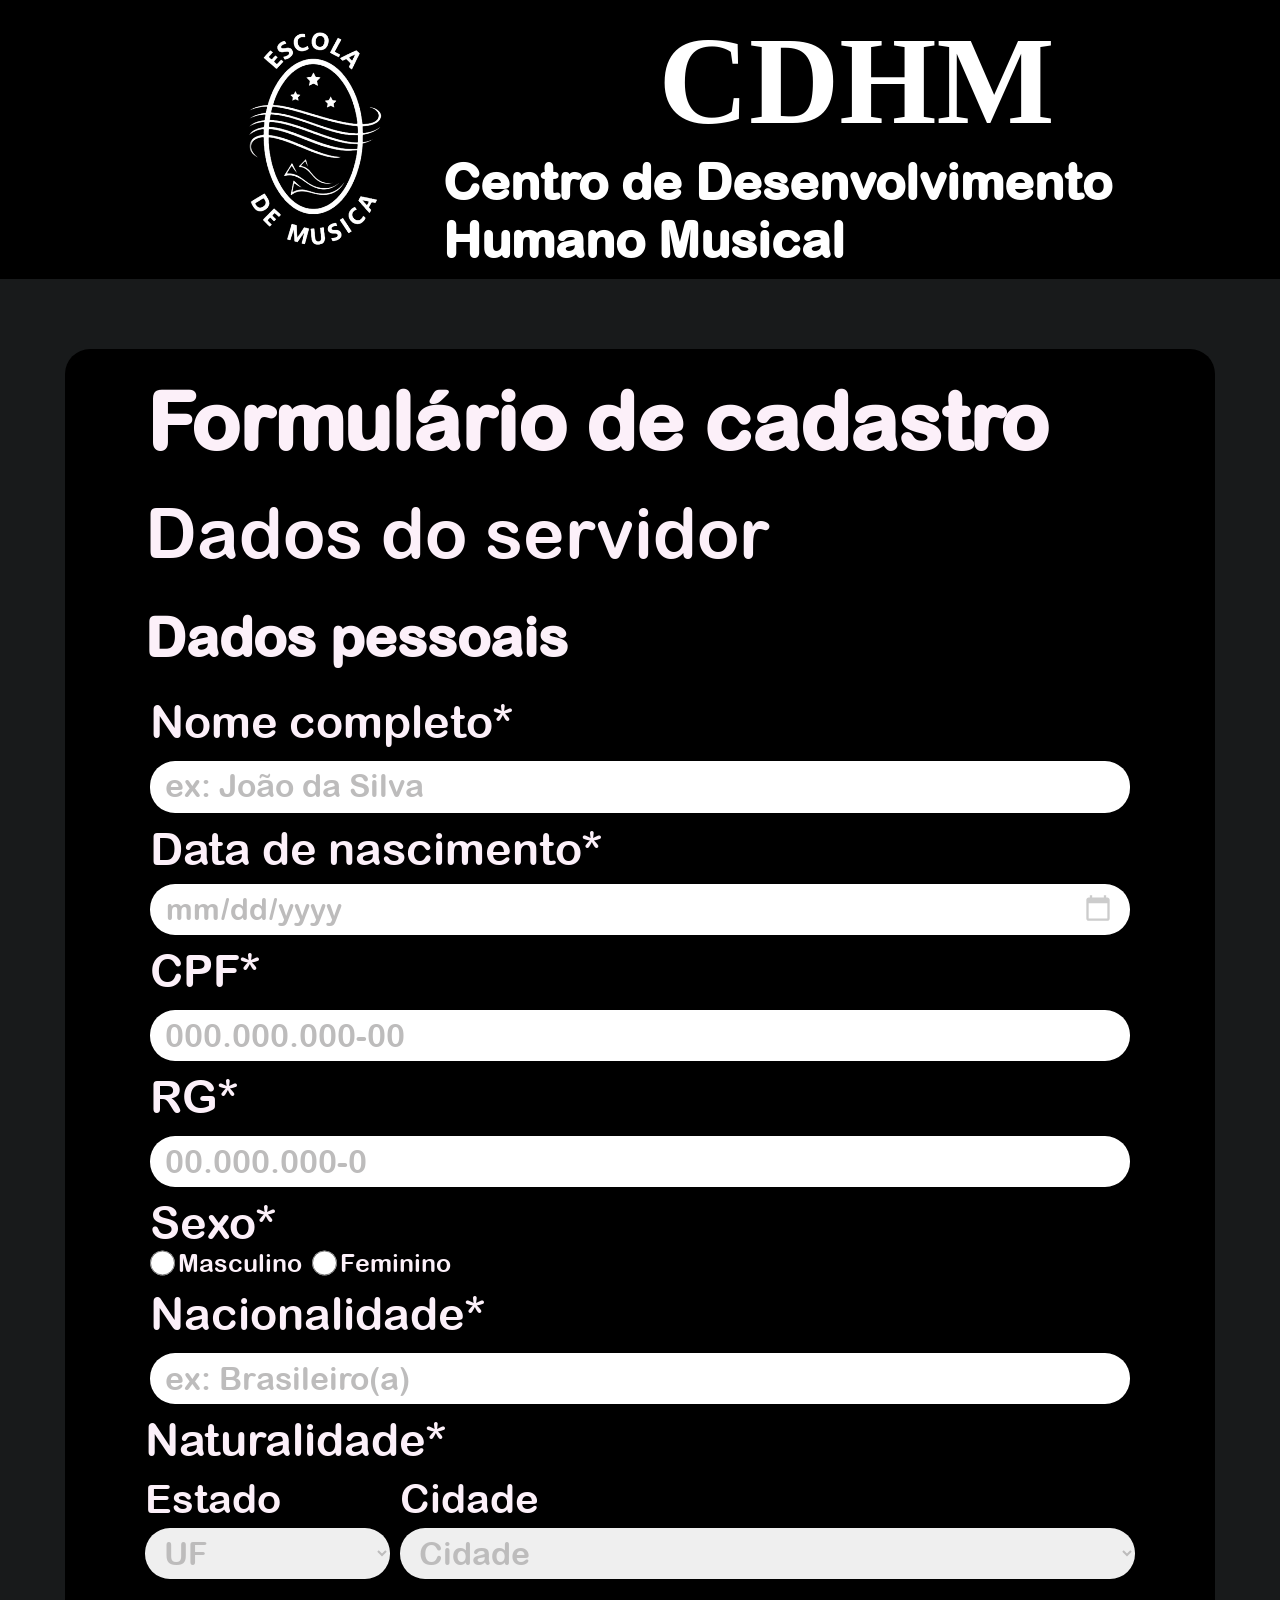
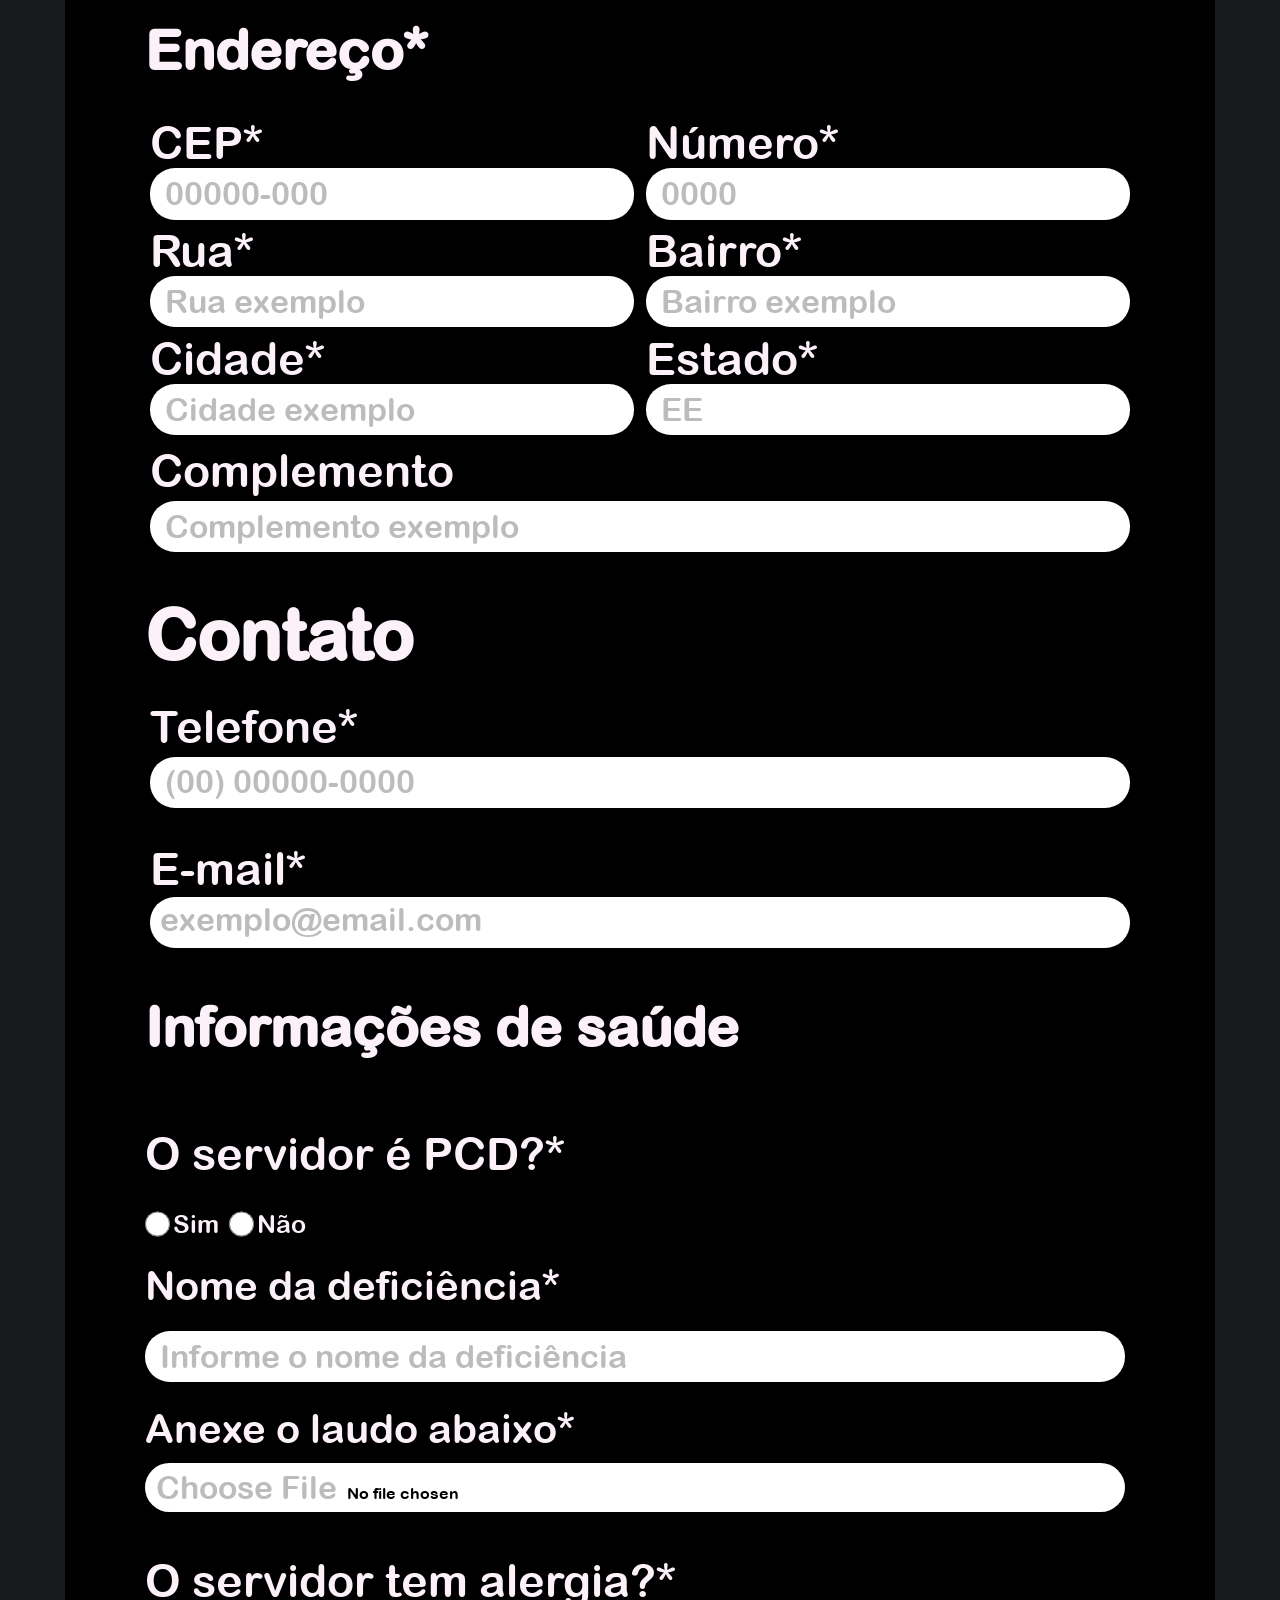
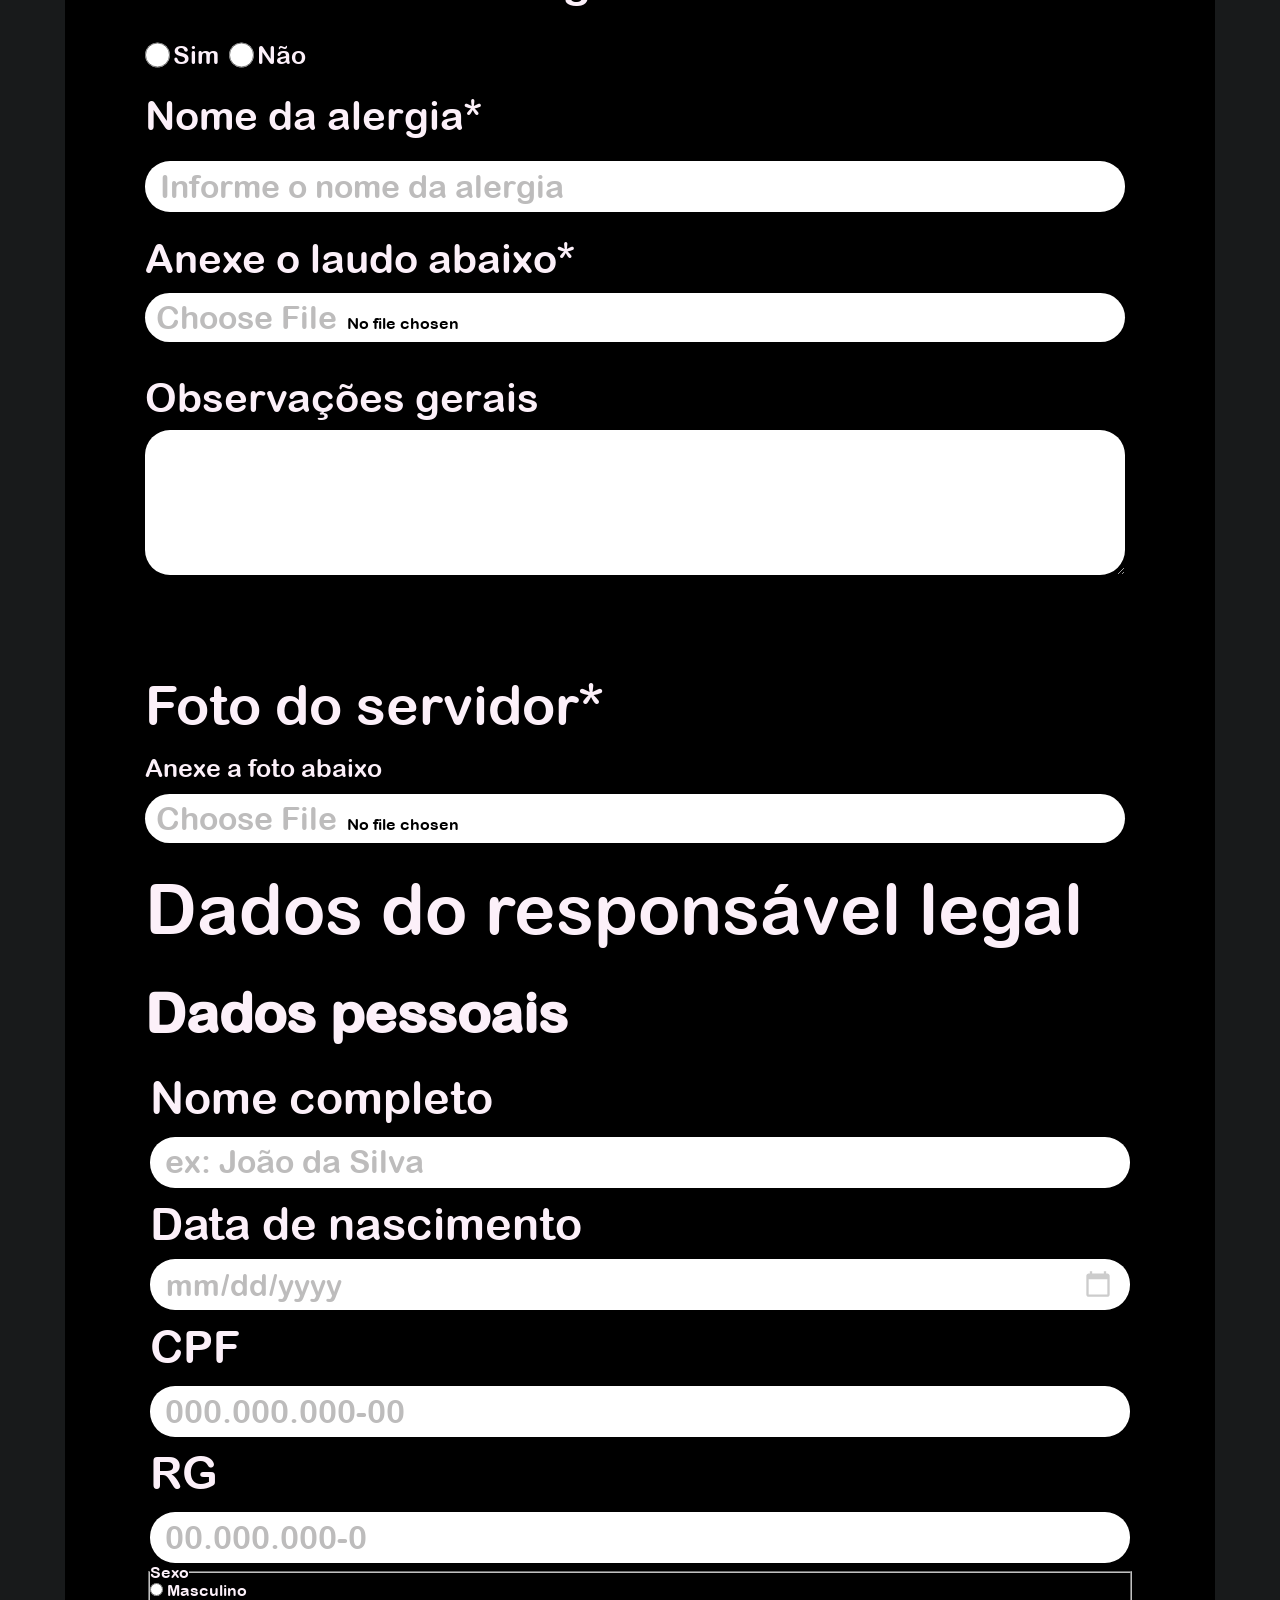
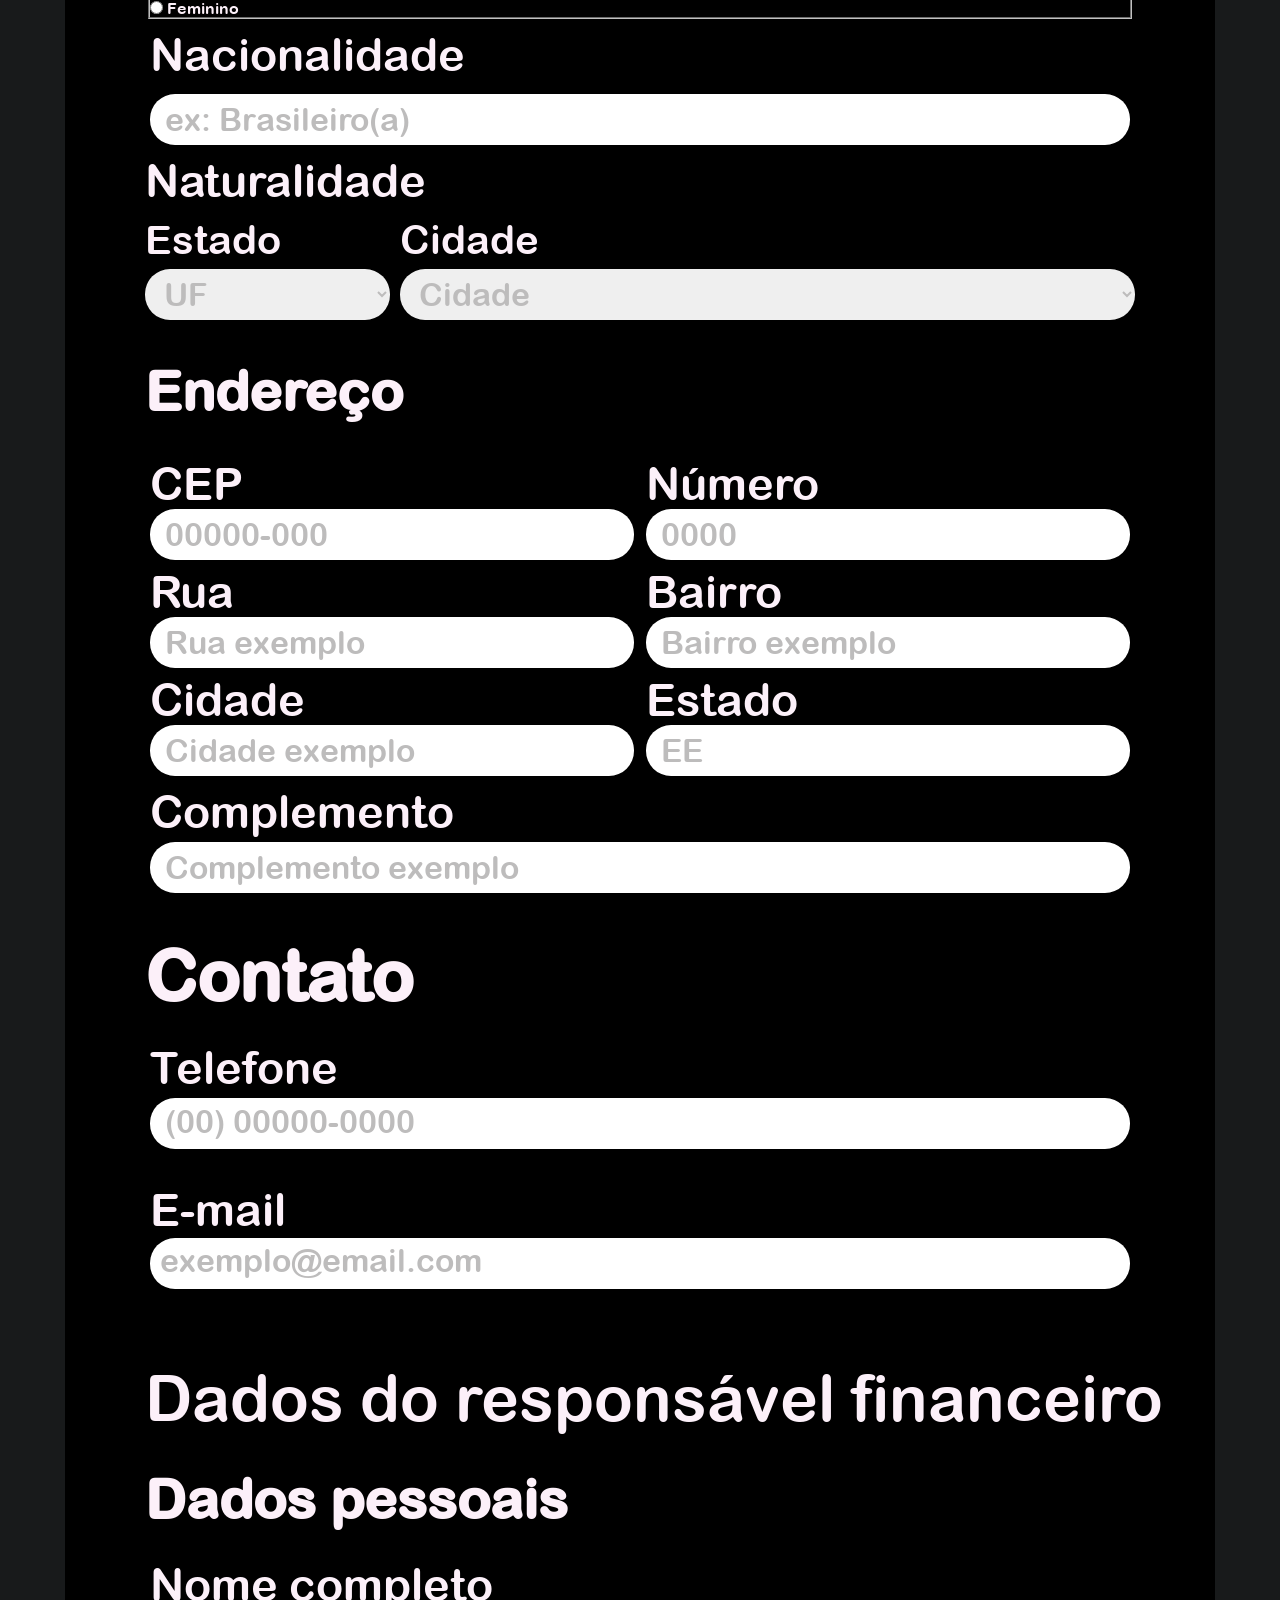
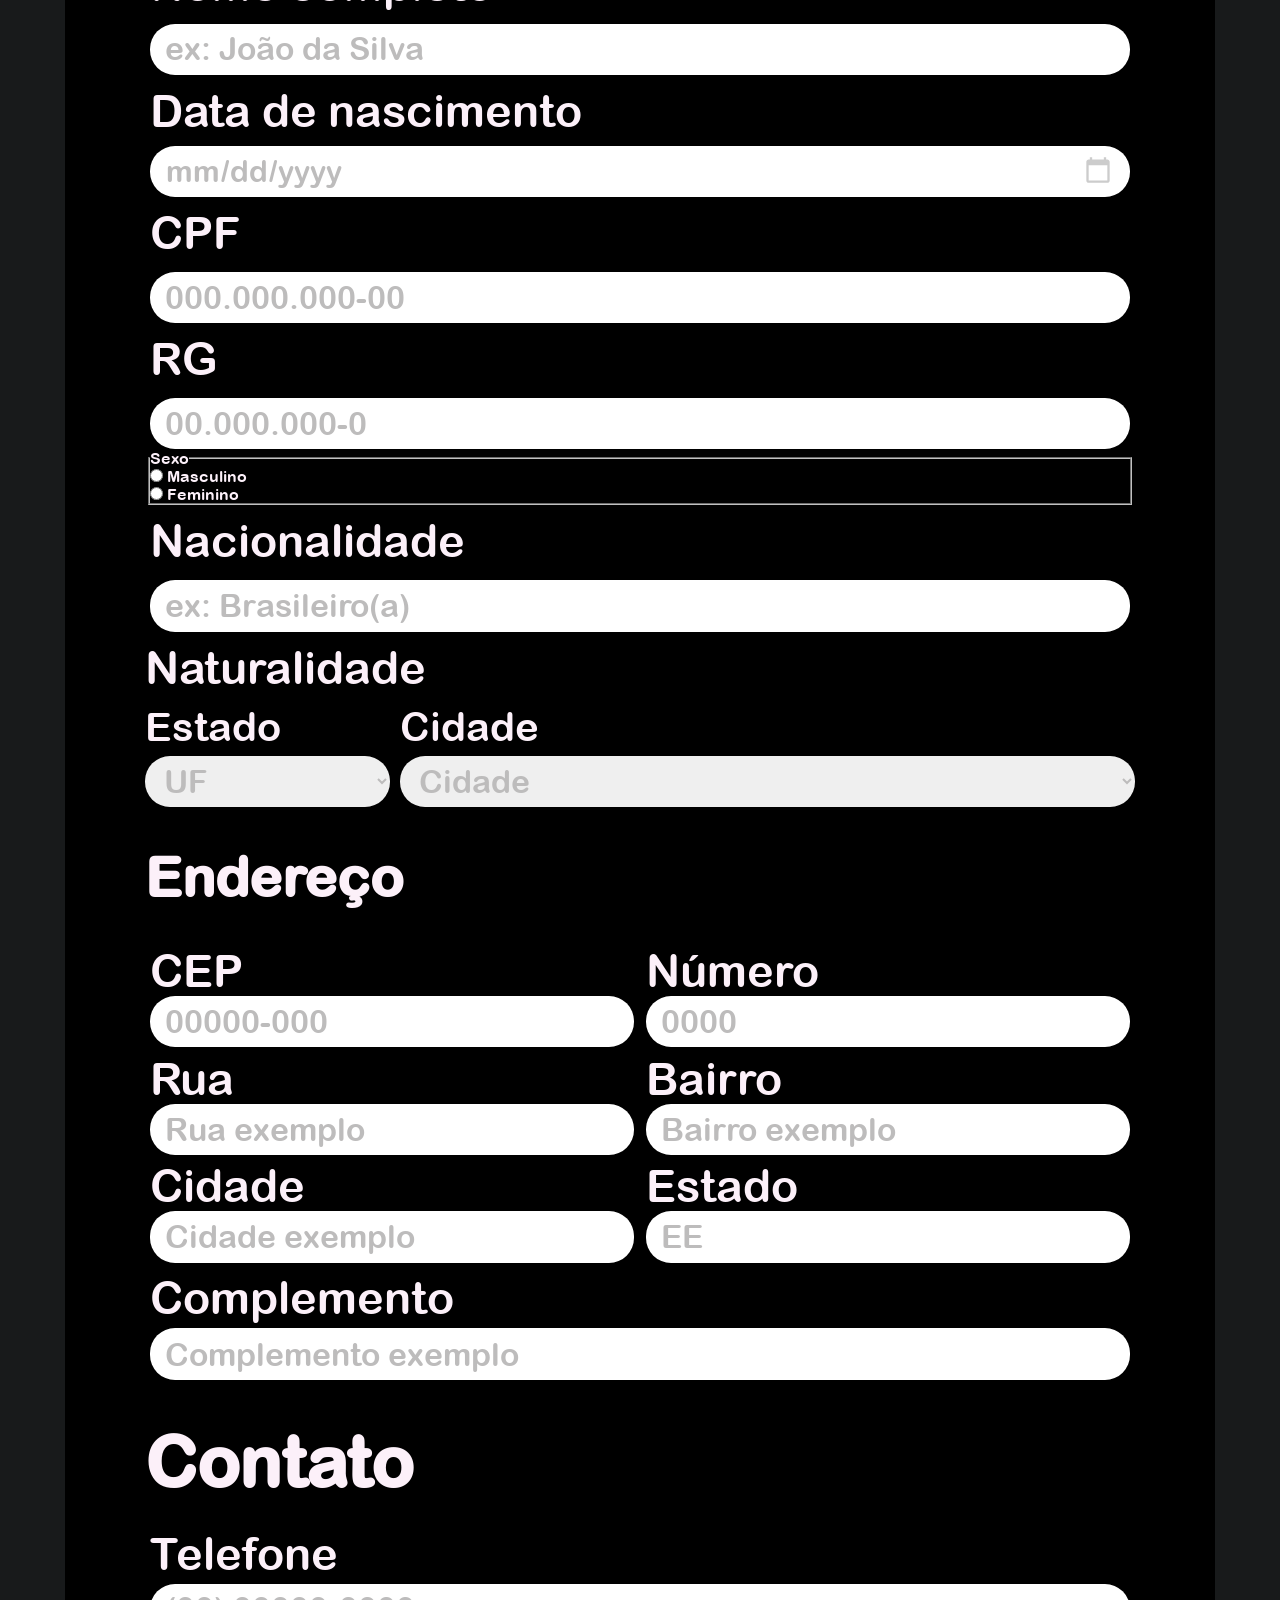
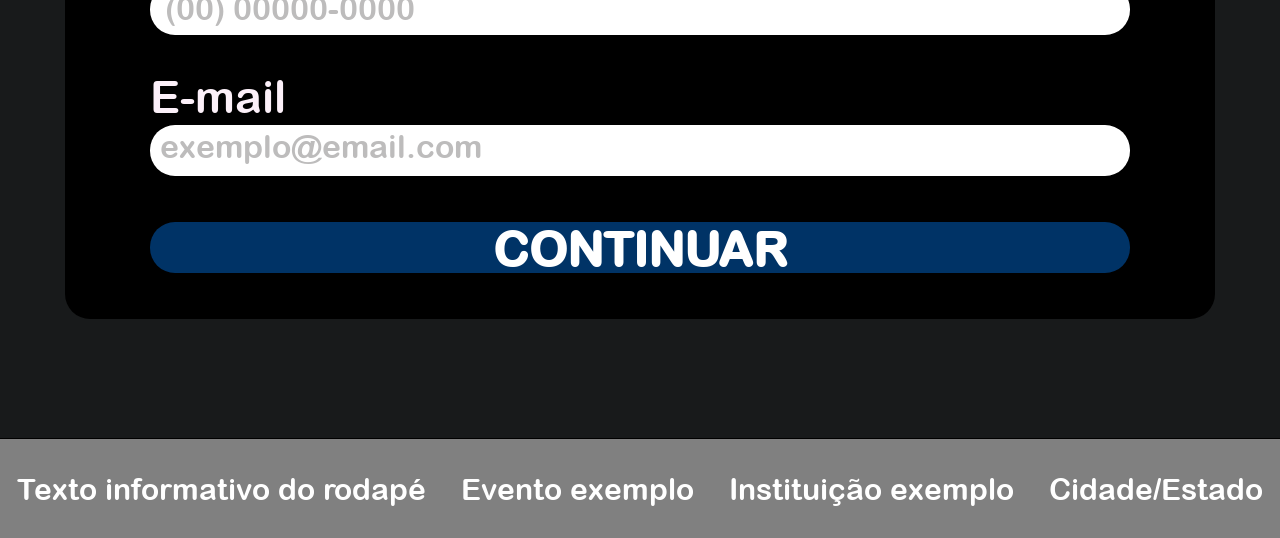
==== index.html @ 559d8209 "autocomplete - OK Obligatory (required) fields 	- Student's data - OK 	- General - ... (Continue for" ====
<!DOCTYPE html>
<html lang="pt-BR">

<head>
    <meta charset="UTF-8">
    <meta name="viewport" content="width=device-width, initial-scale=1.0">
    <title>Formulário ... | ABCD</title>

    <!-- Link to CSS file -->
    <link rel="stylesheet" href="./style.css">
</head>

<body>

    <!-- HEADER -->
    <header class="header gn-bg-color">
        <img class="cdhm-icon" src="./assets/images/SVG/Ícone CDHM.svg" alt="ícone da cdhm">

        <div class="headings general-central-alignment">
            <h1 class="title">
                CDHM
            </h1>

            <h2 class="subtitle">
                Centro de Desenvolvimento Humano Musical
            </h2>
        </div>
    </header>

    <main class="main-content general-central-alignment">
        <!-- FORMULARY -->
        <form class="formulary general-central-alignment gn-bg-color" action="#" method="post" target="_blank"
            autocomplete="on">
            <h3 class="form-title">
                Formulário de cadastro
            </h3>

            <!-- STUDENT'S DATA -->
            <fieldset class="pps-data-section">
                <!-- Section's title -->
                <legend class="sections-title">Dados do servidor</legend>

                <!-- STUDENT'S PERSONAL DATA -->
                <fieldset class="personal-data general-central-alignment">
                    <!-- Field's legend -->
                    <legend class="fs-legend">Dados pessoais</legend>

                    <!-- Student's full name -->
                    <div class="full-name general-ipc-alignment">
                        <label for="student-full-name">Nome completo*</label>
                        <input type="text" id="student-full-name" name="student-full-name"
                        placeholder="ex: João da Silva" required>
                    </div>

                    <!-- Student's Birth date -->
                    <div class="birth-date general-ipc-alignment">
                        <label for="student-birth-date">Data de nascimento*</label>
                        <input type="date" id="student-birth-date" name="student-birth-date" required>
                    </div>

                    <!-- Student's CPF -->
                    <div class="cpf general-ipc-alignment">
                        <label for="student-cpf">CPF*</label>
                        <input type="text" id="student-cpf" name="student-cpf" placeholder="000.000.000-00" required>
                    </div>

                    <!-- Student's RG -->
                    <div class="rg general-ipc-alignment">
                        <label for="student-rg">RG*</label>
                        <input type="text" id="student-rg" name="student-rg" placeholder="00.000.000-0" required>
                    </div>

                    <!-- Student's Gender -->
                    <fieldset class="gender">
                        <!-- Gender legend -->
                        <legend class="gender-legend">Sexo*</legend>

                        <div class="male">
                            <input type="radio" id="student-gender-male" name="student-sex" value="male" required>
                            <label for="student-gender-male">Masculino</label>
                        </div>

                        <div class="female">
                            <input type="radio" id="student-gender-female" name="student-sex" value="female" required>
                            <label for="student-gender-female">Feminino</label>
                        </div>
                    </fieldset>

                    <!-- Student's nationality -->
                    <div class="nationality general-ipc-alignment">
                        <label for="student-nationality">Nacionalidade*</label>
                        <input type="text" id="student-nationality" name="student-nationality"
                        placeholder="ex: Brasileiro(a)" required>
                    </div>

                    <!-- Student's naturality -->
                    <fieldset class="naturality">
                        <legend>Naturalidade*</legend>

                        <!-- Student's naturality state -->
                        <div class="naturality-state-container">

                            <label for="student-naturality-state">Estado</label>
                            <select class="naturality-state-input" id="student-naturality-state"
                            name="student-naturality-state" required>
                                <option value="" selected disabled>UF</option>
                                <option value="AC">AC</option>
                                <option value="AL">AL</option>
                                <option value="AP">AP</option>
                                <option value="AM">AM</option>
                                <option value="BA">BA</option>
                                <option value="CE">CE</option>
                                <option value="DF">DF</option>
                                <option value="ES">ES</option>
                                <option value="GO">GO</option>
                                <option value="MA">MA</option>
                                <option value="MT">MT</option>
                                <option value="MS">MS</option>
                                <option value="MG">MG</option>
                                <option value="PA">PA</option>
                                <option value="PB">PB</option>
                                <option value="PR">PR</option>
                                <option value="PE">PE</option>
                                <option value="PI">PI</option>
                                <option value="RJ">RJ</option>
                                <option value="RN">RN</option>
                                <option value="RS">RS</option>
                                <option value="RO">RO</option>
                                <option value="RR">RR</option>
                                <option value="SC">SC</option>
                                <option value="SP">SP</option>
                                <option value="SE">SE</option>
                                <option value="TO">TO</option>
                                <option value="EX">EX</option>
                            </select>
                        </div>

                        <!-- Student's naturality city -->
                        <div class="naturality-city-container">

                            <label for="student-naturality-city">Cidade</label>
                            <select class="naturality-city-input" id="student-naturality-city"
                            name="student-naturality-city" required>
                                <option value="" selected disabled>Cidade</option>
                                <option value="Cidade-A">Cidade-A</option>
                                <option value="Cidade-B">Cidade-B</option>
                                <option value="Cidade-C">Cidade-C</option>
                                <option value="Cidade-D">Cidade-D</option>
                                <option value="Cidade-E">Cidade-E</option>
                                <option value="Cidade-F">Cidade-F</option>
                                <option value="Cidade-G">Cidade-G</option>
                                <option value="Cidade-H">Cidade-H</option>
                                <option value="Cidade-I">Cidade-I</option>
                                <option value="Cidade-J">Cidade-J</option>
                                <option value="Cidade-K">Cidade-K</option>
                                <option value="Cidade-L">Cidade-L</option>
                                <option value="Cidade-M">Cidade-M</option>
                                <option value="Cidade-N">Cidade-N</option>
                                <option value="Cidade-O">Cidade-O</option>
                                <option value="Cidade-P">Cidade-P</option>
                                <option value="Cidade-Q">Cidade-Q</option>
                                <option value="Cidade-R">Cidade-R</option>
                                <option value="Cidade-S">Cidade-S</option>
                                <option value="Cidade-T">Cidade-T</option>
                                <option value="Cidade-U">Cidade-U</option>
                                <option value="Cidade-V">Cidade-V</option>
                                <option value="Cidade-W">Cidade-W</option>
                                <option value="Cidade-X">Cidade-X</option>
                                <option value="Cidade-Y">Cidade-Y</option>
                                <option value="Cidade-Z">Cidade-Z</option>
                            </select>
                        </div>
                    </fieldset>
                </fieldset>

                <!-- STUDENT'S ADDRESS -->
                <fieldset class="adress general-central-alignment">
                    <!-- Field's legend -->
                    <legend class="fs-legend">Endereço*</legend>

                    <div class="duo-a duos">
                        <!-- Student's cep -->
                        <div class="zip-code general-ipc-alignment">
                            <label for="student-zip-code">CEP*</label>
                            <input type="text" id="student-zip-code" name="student-zip-code" placeholder="00000-000" required>
                        </div>

                        <!-- Student's house number -->
                        <div class="house-number general-ipc-alignment">
                            <label for="student-house-number">Número*</label>
                            <input type="text" id="student-house-number" name="student-house-number" placeholder="0000" required>
                        </div>
                    </div>

                    <div class="duo-b duos">
                        <!-- Student street's name -->
                        <div class="street general-ipc-alignment">
                            <label for="student-street">Rua*</label>
                            <input type="text" id="student-street" name="student-street" placeholder="Rua exemplo" required>
                        </div>

                        <!-- Student neighborhood's name -->
                        <div class="neighborhood general-ipc-alignment">
                            <label for="student-neighborhood">Bairro*</label>
                            <input type="text" id="student-neighborhood" name="student-neighborhood"
                            placeholder="Bairro exemplo" required>
                        </div>
                    </div>

                    <div class="duo-c duos">
                        <!-- Student's city -->
                        <div class="city general-ipc-alignment">
                            <label for="student-city">Cidade*</label>
                            <input type="text" id="student-city" name="student-city" placeholder="Cidade exemplo" required>
                        </div>

                        <!-- Student's state -->
                        <div class="state general-ipc-alignment">
                            <label for="student-state">Estado*</label>
                            <input type="text" id="student-state" name="student-state" placeholder="EE" required>
                        </div>
                    </div>

                    <!-- Student's complement -->
                    <div class="complement general-ipc-alignment">
                        <label for="student-complement">Complemento</label>
                        <input type="text" id="student-complement" name="student-complement"
                            placeholder="Complemento exemplo">
                    </div>
                </fieldset>

                <!-- STUDENT'S CONTACT -->
                <!-- Aplicar a regra em JS: obrigatório apenas para alunos com idade >= 18. -->
                <fieldset class="contact general-central-alignment">
                    <!-- Field's legend -->
                    <legend class="contacts-legend">Contato</legend>

                    <!-- Student's phone number -->
                    <div class="phone-number general-ipc-alignment">
                        <label for="student-phone-number">Telefone*</label>
                        <input type="tel" id="student-phone-number" name="student-phone-number"
                        placeholder="(00) 00000-0000" required>
                    </div>

                    <!-- Student's e-mail -->
                    <div class="email general-ipc-alignment">
                        <label for="student-email">E-mail*</label>
                        <input type="email" id="student-email" name="student-email" placeholder="exemplo@email.com" required>
                    </div>
                </fieldset>

                <!-- STUDENT'S HEALTH INFO -->
                <!-- Aplicar a regra em JS: obrigatório responder se sim ou se não; caso a reposta seja sim, o nome da deficiência e o laudo são obrigatórios. -->
                <fieldset class="health-info">
                    <!-- Field's legend -->
                    <legend class="fs-legend">Informações de saúde</legend>

                    <!-- STUDENT'S DISABILITY -->
                    <!-- Eu vou marcar o nome e o laudo tanto da deficiência quanto alergia como obrigatórios porque se a resposta for "não" para qualquer uma das duas, o JS vai entrar dentro da estrutura html e retirar o required lá para que o fluxo do formulário possa seguir normalmente. -->
                    <fieldset class="pcd-yn">
                        <legend class="pcd-title">O servidor é PCD?*</legend>

                        <!-- Student's pcd option -->
                        <div class="pcd-options">
                            <!-- Student is pcd -->
                            <div class="option-yes option">
                                <input type="radio" id="is-pcd" name="pcd-option" value="yes" required>
                                <label for="is-pcd">Sim</label>
                            </div>

                            <!-- Student is not pcd -->
                            <div class="option-no option">
                                <input type="radio" id="is-not-pcd" name="pcd-option" value="no" required>
                                <label for="is-not-pcd">Não</label>
                            </div>
                        </div>

                        <!-- Student's PCD name -->
                        <div class="disa-name-container">
                            <label class="disa-name" for="disa-name">Nome da deficiência*</label>
                            <input type="text" id="disa-name" name="disa-name"
                            placeholder="Informe o nome da deficiência" required>
                        </div>

                        <!-- Student's pcd medical report file -->
                        <div class="medical-report">
                            <label class="mr-file" for="pcd-mr-file">Anexe o laudo abaixo*</label>
                            <input type="file" id="pcd-mr-file" class="tp-file-bg-color general-fsb-bg-color"
                            name="pcd-mr-file" required>
                        </div>
                    </fieldset>


                    <!-- STUDENT'S ALLERGY -->
                    <!-- Eu vou marcar o nome e o laudo tanto da deficiência quanto alergia como obrigatórios porque se a resposta for "não" para qualquer uma das duas, o JS vai entrar dentro da estrutura html e retirar o required lá para que o fluxo do formulário possa seguir normalmente. -->
                    <fieldset class="allergy-yn">
                        <legend class="allergy-title">O servidor tem alergia?*</legend>

                        <!-- Student's pcd option allergy -->
                        <div class="allergy-options">
                            <!-- Student is allergic -->
                            <div class="option-yes option">
                                <input type="radio" id="is-allergic" name="allergy-option" value="yes" required>
                                <label for="is-allergic">Sim</label>
                            </div>

                            <!-- Student is not allergic -->
                            <div class="option-no option">
                                <input type="radio" id="is-not-allergic" name="allergy-option" value="no" required>
                                <label for="is-not-allergic">Não</label>
                            </div>
                        </div>

                        <!-- Student's allergy name -->
                        <div class="allergy-name-container">
                            <label class="allergy-name" for="allergy-name">Nome da alergia*</label>
                            <input type="text" id="allergy-name" name="allergy-name"
                            placeholder="Informe o nome da alergia" required>
                        </div>

                        <!-- Student's allergy medical report file -->
                        <div class="medical-report">
                            <label for="allergy-mr-file">Anexe o laudo abaixo*</label>
                            <input type="file" id="allergy-mr-file" class="tp-file-bg-color general-fsb-bg-color"
                            name="allergy-mr-file" required>
                        </div>
                    </fieldset>

                    <!-- STUDENT'S GENERAL INFO -->
                    <div class="general-info general-ipc-alignment">
                        <label class="gi-title" for="student-general-info-text-area">Observações gerais</label>

                        <textarea id="student-general-info-text-area" name="student-general-info-text-area" rows="5"
                            cols="40">
                        </textarea>
                    </div>
                </fieldset>

                <!-- STUDENT'S PHOTO -->
                <fieldset class="students-photo">
                    <legend class="sf-title">Foto do servidor*</legend>

                    <div>
                        <label for="students-photo">Anexe a foto abaixo</label>
                        <input type="file" id="students-photo" class="tp-file-bg-color general-fsb-bg-color"
                        name="students-photo" required>
                    </div>
                </fieldset>
            </fieldset>




            <!-- LEGAL GUARDIAN'S DATA -->
            <fieldset class="pps-data-section">
                <legend class="sections-title">Dados do responsável legal </legend>

                <!-- LEGAL GUARDIAN'S PERSONAL DATA -->
                <fieldset class="personal-data general-central-alignment">
                    <!-- Field's legend -->
                    <legend class="fs-legend">Dados pessoais</legend>

                    <!-- Legal guardian's full name -->
                    <div class="full-name general-ipc-alignment">
                        <label for="legal-guardian-full-name">Nome completo</label>
                        <input type="text" id="legal-guardian-full-name" name="legal-guardian-full-name"
                            placeholder="ex: João da Silva">
                    </div>

                    <!-- Birth date -->
                    <div class="birth-date general-ipc-alignment">
                        <label for="birth-date">Data de nascimento</label>
                        <input type="date" id="birth-date" name="birth-date">
                    </div>

                    <!-- CPF -->
                    <div class="cpf general-ipc-alignment">
                        <label for="cpf">CPF</label>
                        <input type="text" id="cpf" name="cpf" placeholder="000.000.000-00">
                    </div>

                    <!-- RG -->
                    <div class="rg general-ipc-alignment">
                        <label for="rg">RG</label>
                        <input type="text" id="rg" name="rg" placeholder="00.000.000-0">
                    </div>

                    <!-- Sex -->
                    <fieldset class="sex">
                        <!-- Visual id -->
                        <legend class="sex-option-title">Sexo</legend>

                        <div class="male">
                            <input type="radio" id="lg-sex-male" name="lg-sex" value="male">
                            <label for="lg-sex-male">Masculino</label>
                        </div>

                        <div class="female">
                            <input type="radio" id="lg-sex-female" name="lg-sex" value="female">
                            <label for="lg-sex-female">Feminino</label>
                        </div>
                    </fieldset>

                    <div class="nationality general-ipc-alignment">
                        <label for="nationality">Nacionalidade</label>
                        <input type="text" id="nationality" name="nationality" placeholder="ex: Brasileiro(a)">
                    </div>

                    <!-- Legal guardian's naturality -->
                    <fieldset class="naturality">
                        <legend>Naturalidade</legend>

                        <!-- Legal guardian's naturality state -->
                        <div class="naturality-state-container">

                            <label for="legal-guardian-naturality-state">Estado</label>
                            <select class="naturality-state-input" id="legal-guardian-naturality-state"
                                name="legal-guardian-naturality-state">
                                <option value="" selected disabled>UF</option>
                                <option value=" AC">AC</option>
                                <option value="AL">AL</option>
                                <option value="AP">AP</option>
                                <option value="AM">AM</option>
                                <option value="BA">BA</option>
                                <option value="CE">CE</option>
                                <option value="DF">DF</option>
                                <option value="ES">ES</option>
                                <option value="GO">GO</option>
                                <option value="MA">MA</option>
                                <option value="MT">MT</option>
                                <option value="MS">MS</option>
                                <option value="MG">MG</option>
                                <option value="PA">PA</option>
                                <option value="PB">PB</option>
                                <option value="PR">PR</option>
                                <option value="PE">PE</option>
                                <option value="PI">PI</option>
                                <option value="RJ">RJ</option>
                                <option value="RN">RN</option>
                                <option value="RS">RS</option>
                                <option value="RO">RO</option>
                                <option value="RR">RR</option>
                                <option value="SC">SC</option>
                                <option value="SP">SP</option>
                                <option value="SE">SE</option>
                                <option value="TO">TO</option>
                                <option value="EX">EX</option>
                            </select>
                        </div>

                        <!-- Legal guardian's naturality city -->
                        <div class="naturality-city-container">

                            <label for="legal-guardian-naturality-state">Cidade</label>
                            <select class="naturality-state-input" id="naturality-city" name="naturality-city">
                                <option value="" selected disabled>Cidade</option>
                                <option value="Cidade-A">Cidade-A</option>
                                <option value="Cidade-B">Cidade-B</option>
                                <option value="Cidade-C">Cidade-C</option>
                                <option value="Cidade-D">Cidade-D</option>
                                <option value="Cidade-E">Cidade-E</option>
                                <option value="Cidade-F">Cidade-F</option>
                                <option value="Cidade-G">Cidade-G</option>
                                <option value="Cidade-H">Cidade-H</option>
                                <option value="Cidade-I">Cidade-I</option>
                                <option value="Cidade-J">Cidade-J</option>
                                <option value="Cidade-K">Cidade-K</option>
                                <option value="Cidade-L">Cidade-L</option>
                                <option value="Cidade-M">Cidade-M</option>
                                <option value="Cidade-N">Cidade-N</option>
                                <option value="Cidade-O">Cidade-O</option>
                                <option value="Cidade-P">Cidade-P</option>
                                <option value="Cidade-Q">Cidade-Q</option>
                                <option value="Cidade-R">Cidade-R</option>
                                <option value="Cidade-S">Cidade-S</option>
                                <option value="Cidade-T">Cidade-T</option>
                                <option value="Cidade-U">Cidade-U</option>
                                <option value="Cidade-V">Cidade-V</option>
                                <option value="Cidade-W">Cidade-W</option>
                                <option value="Cidade-X">Cidade-X</option>
                                <option value="Cidade-Y">Cidade-Y</option>
                                <option value="Cidade-Z">Cidade-Z</option>
                            </select>
                        </div>
                    </fieldset>
                </fieldset>

                <!-- ADRESS -->
                <fieldset class="adress general-central-alignment">
                    <!-- Fieldset's title -->
                    <legend class="fs-legend">Endereço</legend>

                    <div class="duo-a duos">
                        <!-- CEP -->
                        <div class="zip-code general-ipc-alignment">
                            <label for="zip-code">CEP</label>
                            <input type="text" id="zip-code" name="zip-code" placeholder="00000-000">
                        </div>

                        <!-- House number -->
                        <div class="house-number general-ipc-alignment">
                            <label for="house-number">Número</label>
                            <input type="text" id="house-number" name="house-number" placeholder="0000">
                        </div>
                    </div>

                    <div class="duo-b duos">
                        <!--Entrada - Nome da rua-->
                        <div class="street general-ipc-alignment">
                            <label for="street">Rua</label>
                            <input type="text" id="street" name="street" placeholder="Rua exemplo">
                        </div>

                        <!-- Neighborhood -->
                        <div class="neighborhood general-ipc-alignment">
                            <label for="neighborhood">Bairro</label>
                            <input type="text" id="neighborhood" name="neighborhood" placeholder="Bairro exemplo">
                        </div>
                    </div>

                    <div class="duo-c duos">
                        <!-- City's name -->
                        <div class="city general-ipc-alignment">
                            <label for="city">Cidade</label>
                            <input type="text" id="city" name="city" placeholder="Cidade exemplo">
                        </div>

                        <!-- State -->
                        <div class="state general-ipc-alignment">
                            <label for="state">Estado</label>
                            <input type="text" id="state" name="state" placeholder="EE">
                        </div>
                    </div>

                    <!-- Complement -->
                    <div class="complement general-ipc-alignment">
                        <label for="complement">Complemento</label>
                        <input type="text" id="complement" name="complement" placeholder="Complemento exemplo">
                    </div>
                </fieldset>

                <!-- CONTACT -->
                <fieldset class="contact general-central-alignment">
                    <!--Título do campo-->
                    <legend class="contacts-legend">Contato</legend>

                    <!-- Phone number -->
                    <div class="phone-number general-ipc-alignment">
                        <label for="phone-number">Telefone</label>
                        <input type="tel" id="phone-number" name="phone-number" placeholder="(00) 00000-0000">
                    </div>

                    <!-- E-mail -->
                    <div class="email general-ipc-alignment">
                        <label for="email">E-mail</label>
                        <input type="email" id="email" name="email" placeholder="exemplo@email.com">
                    </div>
                </fieldset>
            </fieldset>






            <!-- FINANCIAL SPONSOR'S DATA -->
            <fieldset class="pps-data-section">
                <!-- Section's title -->
                <legend class="sections-title frd-font-size">Dados do responsável financeiro</legend>

                <!-- FINANCIAL SPONSOR'S PERSONAL DATA -->
                <fieldset class="personal-data general-central-alignment">
                    <!--Título do campo-->
                    <legend class="fs-legend">Dados pessoais</legend>

                    <!-- Financial sponsor's full name -->
                    <div class="full-name general-ipc-alignment">
                        <label for="financial-sponsor-full-name">Nome completo</label>
                        <input type="text" id="financial-sponsor-full-name" name="financial-sponsor-full-name"
                            placeholder="ex: João da Silva">
                    </div>

                    <!-- Birth date -->
                    <div class="birth-date general-ipc-alignment">
                        <label for="birth-date">Data de nascimento</label>
                        <input type="date" id="birth-date" name="birth-date">
                    </div>

                    <!-- CPF -->
                    <div class="cpf general-ipc-alignment">
                        <label for="cpf">CPF</label>
                        <input type="text" id="cpf" name="cpf" placeholder="000.000.000-00">
                    </div>

                    <!-- RG -->
                    <div class="rg general-ipc-alignment">
                        <label for="rg">RG</label>
                        <input type="text" id="rg" name="rg" placeholder="00.000.000-0">
                    </div>

                    <!-- Sex -->
                    <fieldset class="sex">
                        <!-- Visual id -->
                        <legend class="sex-option-title">Sexo</legend>


                        <div class="male">
                            <input type="radio" id="fr-sex-male" name="fr-sex" value="male">
                            <label for="fr-sex-male">
                                Masculino</label>
                        </div>

                        <div class="female">
                            <input type="radio" id="fr-sex-female" name="fr-sex" value="female">
                            <label for="fr-sex-female">Feminino</label>
                        </div>
                    </fieldset>

                    <div class="nationality general-ipc-alignment">
                        <label for="nationality">Nacionalidade</label>
                        <input type="text" id="nationality" name="nationality" placeholder="ex: Brasileiro(a)">
                    </div>

                    <!-- Financial sponsor's naturality -->
                    <fieldset class="naturality">
                        <legend>Naturalidade</legend>

                        <div class="naturality-state-container">
                            <!-- Financial sponsor's naturality state -->
                            <label for="financial-sponsor-naturality-state">Estado</label>
                            <select class="naturality-state-input" id="financial-sponsor-naturality-state"
                                name="financial-sponsor-naturality-state">
                                <option value="" selected disabled>UF</option>
                                <option value="AC">AC</option>
                                <option value="AL">AL</option>
                                <option value="AP">AP</option>
                                <option value="AM">AM</option>
                                <option value="BA">BA</option>
                                <option value="CE">CE</option>
                                <option value="DF">DF</option>
                                <option value="ES">ES</option>
                                <option value="GO">GO</option>
                                <option value="MA">MA</option>
                                <option value="MT">MT</option>
                                <option value="MS">MS</option>
                                <option value="MG">MG</option>
                                <option value="PA">PA</option>
                                <option value="PB">PB</option>
                                <option value="PR">PR</option>
                                <option value="PE">PE</option>
                                <option value="PI">PI</option>
                                <option value="RJ">RJ</option>
                                <option value="RN">RN</option>
                                <option value="RS">RS</option>
                                <option value="RO">RO</option>
                                <option value="RR">RR</option>
                                <option value="SC">SC</option>
                                <option value="SP">SP</option>
                                <option value="SE">SE</option>
                                <option value="TO">TO</option>
                                <option value="EX">EX</option>
                            </select>
                        </div>

                        <div class="naturality-city-container">
                            <!-- Financial sponsor's naturality city -->
                            <label for="financial-sponsor-naturality-city">Cidade</label>
                            <select class="naturality-city-input" id="financial-sponsor-naturality-city"
                                name="financial-sponsor-naturality-city">
                                <option value="" selected disabled>Cidade</option>
                                <option value="Cidade-A">Cidade-A</option>
                                <option value="Cidade-B">Cidade-B</option>
                                <option value="Cidade-C">Cidade-C</option>
                                <option value="Cidade-D">Cidade-D</option>
                                <option value="Cidade-E">Cidade-E</option>
                                <option value="Cidade-F">Cidade-F</option>
                                <option value="Cidade-G">Cidade-G</option>
                                <option value="Cidade-H">Cidade-H</option>
                                <option value="Cidade-I">Cidade-I</option>
                                <option value="Cidade-J">Cidade-J</option>
                                <option value="Cidade-K">Cidade-K</option>
                                <option value="Cidade-L">Cidade-L</option>
                                <option value="Cidade-M">Cidade-M</option>
                                <option value="Cidade-N">Cidade-N</option>
                                <option value="Cidade-O">Cidade-O</option>
                                <option value="Cidade-P">Cidade-P</option>
                                <option value="Cidade-Q">Cidade-Q</option>
                                <option value="Cidade-R">Cidade-R</option>
                                <option value="Cidade-S">Cidade-S</option>
                                <option value="Cidade-T">Cidade-T</option>
                                <option value="Cidade-U">Cidade-U</option>
                                <option value="Cidade-V">Cidade-V</option>
                                <option value="Cidade-W">Cidade-W</option>
                                <option value="Cidade-X">Cidade-X</option>
                                <option value="Cidade-Y">Cidade-Y</option>
                                <option value="Cidade-Z">Cidade-Z</option>
                            </select>
                        </div>
                    </fieldset>
                </fieldset>

                <!-- ADRESS -->
                <fieldset class="adress general-central-alignment">
                    <!-- Fieldset's title -->
                    <legend class="fs-legend">Endereço</legend>

                    <div class="duo-a duos">
                        <!--Entrada - CEP-->
                        <div class="zip-code general-ipc-alignment">
                            <label for="zip-code">CEP</label>
                            <input type="text" id="zip-code" name="zip-code" placeholder="00000-000">
                        </div>

                        <!-- House number -->
                        <div class="house-number general-ipc-alignment">
                            <label for="house-number">Número</label>
                            <input type="text" id="house-number" name="house-number" placeholder="0000">
                        </div>
                    </div>

                    <div class="duo-b duos">
                        <!-- Street's name -->
                        <div class="street general-ipc-alignment">
                            <label for="street">Rua</label>
                            <input type="text" id="street" name="street" placeholder="Rua exemplo">
                        </div>

                        <!-- Neighborhood -->
                        <div class="neighborhood general-ipc-alignment">
                            <label for="neighborhood">Bairro</label>
                            <input type="text" id="neighborhood" name="neighborhood" placeholder="Bairro exemplo">
                        </div>
                    </div>

                    <div class="duo-c duos">
                        <!-- City's name -->
                        <div class="city general-ipc-alignment">
                            <label for="city">Cidade</label>
                            <input type="text" id="city" name="city" placeholder="Cidade exemplo">
                        </div>

                        <!-- State-->
                        <div class="state general-ipc-alignment">
                            <label for="state">Estado</label>
                            <input type="text" id="state" name="state" placeholder="EE">
                        </div>
                    </div>

                    <!-- Complement -->
                    <div class="complement general-ipc-alignment">
                        <label for="complement">Complemento</label>
                        <input type="text" id="complement" name="complement" placeholder="Complemento exemplo">
                    </div>
                </fieldset>

                <!-- CONTACT -->
                <fieldset class="contact general-central-alignment">
                    <!--Título do campo-->
                    <legend class="contacts-legend">Contato</legend>

                    <!-- Entrada do telefone -->
                    <div class="phone-number general-ipc-alignment">
                        <label for="phone-number">Telefone</label>
                        <input type="tel" id="phone-number" name="phone-number" placeholder="(00) 00000-0000">
                    </div>

                    <!-- E-mail -->
                    <div class="email general-ipc-alignment">
                        <label for="email">E-mail</label>
                        <input type="email" id="email" name="email" placeholder="exemplo@email.com">
                    </div>
                </fieldset>
            </fieldset>

            <!-- Button "CONTINUAR" -->
            <div class="botao-enviar">
                <button type="submit" id="verdadeiro-botao-enviar">CONTINUAR</button>
            </div>
        </form>
    </main>

    <!-- FOOTER -->
    <footer class="footer gn-bg-color">
        Texto informativo do rodapé
        <p class="xxi-confader">Evento exemplo</p>
        <p class="iead">Instituição exemplo</p>
        <p class="pvh">Cidade/Estado</p>
    </footer>
</body>

</html>
---- style.css ----
/*=== LOCAL FONT ===*/
@font-face {
    /* Font's name in the files local */
    font-family: 'arial-rounded-mt-bold-regular';
    /* Adress */
    src: url('./assets/fonts/arial_rounded_mt_bold_regular.ttf')
        /* File's format identifier */
        format('truetype')
        /* Instructions are in the font's file folder */
}

/*=== CSS GENERAL RESET ===*/
* {
    margin: 0;
    padding: 0;
    box-sizing: border-box;
    font-family: 'arial-rounded-mt-bold-regular', system-ui, -apple-system, BlinkMacSystemFont, 'Segoe UI', Roboto, Oxygen, Ubuntu, Cantarell, 'Open Sans', 'Helvetica Neue', sans-serif;
}

html {
    font-size: 62.5%;
}

body {
    background-color: #181a1b;
    /* Box model */
    width: 100%;
    min-height: 100vh;

    font-size: 1.6rem;
}




/*=== SCALABLE PROPERTIES ===*/

/* GENERAL ALIGNMENT */
.general-central-alignment {
    /*Flex box*/
    display: flex;
    /* current main-axis */
    flex-direction: column;
    /* cross-axis */
    align-items: center;
}

.general-ipc-alignment {
    /* Flex Box */
    display: flex;
    flex-direction: column; 
}

/* GENERAL COLORS */

/* general background-color */
.gn-bg-color {
    background-color: #808080;
}

/* type file background-color */
.tp-file-bg-color {
    background-color: #fff;
}

/* file-selector-button bg-color */
.general-fsb-bg-color::file-selector-button {
	background-color: transparent;
}


/*=== HEADER ===*/
.header {
    background-color: #000;
    /* Box model*/
    width: 100%;
    height: auto;

    padding: 1rem;

    /*Flex box*/
    display: flex;
    /* main-axis direction */
    flex-direction: row;
    /* main-axis */
    justify-content: flex-start;
    /*  cross-axis */
    align-items: center;
}

/*=== IMAGES ===*/
.cdhm-icon {
    width: 28.4rem;
    height: 25.3rem;

    margin-left: 18rem;

    display: block;

    /* background-color: blue; */
}

/*=== HEADINGS ===*/
.headings {
    /* background-color: rebeccapurple; */
    color: #FFFFFF;
    width: 115rem;
    height: auto;
}

.title {
    font-family: 'Times New Roman';
    font-size: 12.5rem;
}

.subtitle {
    font-size: 5rem;
}

.form-title {
    /* background-color: #000000; */
    margin-top: 2.5rem;
    margin-left: -8.5rem;
    font-size: 8rem;
}

/*=== FORMULARY ===*/
.formulary {
    /*Box model*/
    width: 115rem;
    height: auto;

    margin: 7rem 18rem 6.9rem 18rem;
    border-radius: 25px;

    /* Colors */
    background-color: #000;
    /* font-color */
    color: #FCF0F9;
}

/*=== PEOPLE'S DATA ===*/

/* People's data section */
.pps-data-section {
    width: auto;
    height: auto;
    border: none;
    /* background-color: darkviolet; */
    margin-top: 2.5rem;
}

/* Section's title */
.sections-title {
    /* background-color: black; */
    width: 100%;
    margin-left: 3rem;
    font-size: 7rem;
}

.frd-font-size {
    font-size: 6.4rem;
}

/* Fieldset Personal Data */
.personal-data {
    width: 105rem;
    height: auto;
    border: none;
    margin-top: 3.2rem;
    margin-bottom: 3.87rem;
    /* background-color: green; */
}

/* Fieldset's title */
.fs-legend {
    /* background-color: darkslategray; */
    padding: 0rem 0 0 3rem;
    margin-bottom: 2.64rem;

    font-size: 5.5rem;
    font-weight: bold;
}




/* General settings for personal data divs */
.personal-data div {
    /* background-color: blue; */
    /* Box model */
    width: 98rem;
    height: auto;
}

/*=== COLOR FOR ALL PLACEHOLDERS ===*/
fieldset div input::placeholder {
    color: #BDBCBC;
}

/*=== FULL NAME ===*/

/* General settings for full name */
.full-name {
    /* background-color: blue; */
    font-size: 4.5rem;
}

/* Input title settings */
.full-name label {
    /* Box model */
    margin-bottom: 1.404rem;

    cursor: pointer;
}

/* Input settings */
.full-name input {
    /* Box model */
    height: 5.113rem;
    padding: 1.3rem 0 1.5rem 1.5rem;
    border-radius: 25px;
    border: none;

    /* font settings */
    font-size: 3.2rem;
}

/*=== BIRTH DATE ===*/

/* General settings to birth date */
.birth-date {
    /* Box model */
    margin-top: 0.902rem;

    /* background-color: darkblue; */

    /* Font's settings */
    font-size: 4.5rem;
}

/* Birth date title settings */
.birth-date label {
    /* Box model */
    margin-bottom: 1rem;

    cursor: pointer;
}

/* Input settings */
.birth-date input {
    /* Box model */
    height: 5.113rem;
    padding: 0 1.5rem 0 1.5rem;
    border-radius: 2.5rem;
    border: none;

    /* Font's settings */
    font-size: 3rem;
}

/* Off focus settings */
/* birth-date text color */
.birth-date input {
    color: #BDBCBC;
}

/* Calendar icon */
.birth-date input::-webkit-calendar-picker-indicator {
    opacity: 0.2;
}

/* On focus settings */

/* Birth date color */
.birth-date input:focus {
    color: black;
}

/* Calendar icon color */
.birth-date input:focus::-webkit-calendar-picker-indicator {
    opacity: 1.0;
}

/*=== CPF ===*/

/* General CPF settings */
.cpf {
    /* background-color: darkgray; */
    /* Box model */
    margin-top: 0.902rem;

    /* Font settings */
    font-size: 4.5rem;
}

/* Label settings */
.cpf label {

    /*Box model*/
    margin-bottom: 1.404rem;

    /* Cursor settings */
    cursor: pointer;
}

/* Input settings */
.cpf input {
    /* Box model */
    height: 5.113rem;
    padding: 1.5rem 0 1.5rem 1.5rem;
    border-radius: 25px;
    border: none;

    /* Font settings */
    font-size: 3.2rem;
}

/*=== RG ===*/

.rg {
    /* background-color: darkgray; */
    /* Box model */
    margin-top: 0.902rem;

    /* Font settings */
    font-size: 4.5rem;
}

/* Label settings */
.rg label {

    /*Box model*/
    margin-bottom: 1.404rem;

    /* Cursor settings */
    cursor: pointer;
}

/* Input settings */
.rg input {
    /*Box model*/
    height: 5.113rem;
    padding: 1.5rem 0 1.5rem 1.5rem;
    border-radius: 25px;
    border: none;

    /* Font settings */
    font-size: 3.2rem;
}

/*=== GENDER ===*/

/* General section settings */
.gender {
    /* background-color: green; */

    width: 98rem;
    height: auto;

    border: none;
    margin-top: 0.902rem;

    /* Flex box */
    display: flex;
    /* current main-axis */
    flex-direction: row;
}

/* Section's title */
.gender .gender-legend {
    /* background-color: darkviolet; */
    /* Font settings */
    font-size: 4.5rem;
}

/* Sex options settings */
.gender div {
    /*Box model*/
    width: auto;
    height: auto;

    /* Flex box */
    display: flex;
    /* current main-axis */
    flex-direction: row;
}

/* General label settings */
.gender label {
    /* Box model */
    margin-left: 0.3rem;

    /* Font settings */
    font-size: 2.5rem;

    /* Cursor settings */
    cursor: pointer;
}

/* General input settings */
.gender input {
    /*Box model*/
    width: 2.5rem;
    height: 3rem;
}

.gender .female {
    margin-left: 1rem;
}

/*=== NACIONALITY ===*/

.nationality {
    /* background-color: darkgray; */
    /* Box model */
    margin-top: 0.902rem;

    /* Font settings */
    font-size: 4.5rem;
}

/* Label settings */
.nationality label {

    /* Box model */
    margin-bottom: 1.404rem;

    /* Cursor settings */
    cursor: pointer;
}

/* Input settings */
.nationality input {
    /* Box model */
    height: 5.113rem;
    padding: 1.5rem 0 1.5rem 1.5rem;
    border-radius: 25px;
    border: none;

    /* Font settings */
    font-size: 3.2rem;
}

/*=== NATURALIDADE ===*/

.naturality {
    /* background-color: orange; */

    /*Box model*/
    width: 98rem;
    height: auto;

    border: none;
    margin-top: 0.902rem;

    /* Flex box */
    display: flex;
    /* current main-axis */
    flex-direction: row;
    gap: 1rem;

    /* Font settings */
    font-size: 4.5rem;
}

/* .naturality legend {
    background-color: green;
} */
/* UF */

/* UF Container */
.naturality .naturality-state-container {
    /* background-color: blue; */

    margin-top: 0.5rem;

    width: 24.5rem;
}

/* UF Label */
.naturality .naturality-state-container label {
    /* background-color: gray; */
    font-size: 4rem;
}

/* UF Input */
.naturality .naturality-state-input {
    /* Box model */
    width: 100%;
    height: 5.113rem;
    padding: 0 0 0 1.5rem;
    border: none;
    border-radius: 25px;

    /* Font settings */
    font-size: 3.2rem;
    color: #BDBCBC;
}

/* City */

/* City Container */
.naturality .naturality-city-container {
    /* background-color: blue; */
    width: 73.5rem;

    margin-top: 0.5rem;
}

/* City Label */
.naturality .naturality-city-container label {
    /* background-color: gray; */
    font-size: 4rem;
}

/* City Input */
.naturality .naturality-city-input {
    /* Box model */
    width: 100%;
    height: 5.113rem;
    padding: 0 0 0 1.5rem;
    border-radius: 25px;
    border: none;

    /* Font settings */
    font-size: 3.2rem;
    color: #BDBCBC;
}


/*=== ADRESS ===*/

/* Fieldset adress */
.adress {
    /* background-color: blue; */
    width: 105rem;
    height: auto;
    border: none;
    margin-bottom: 4.173rem;
}

/* Paragraph's duos */
.duos {
    width: 98rem;
    height: auto;

    display: flex;
    flex-direction: row;
    /* main-axis */
    justify-content: center;

    gap: 1.104rem;
}

/* Duo's visual identification */
.duo-a {
    /*background-color: lightgreen;*/
    margin-top: 0.8rem;
}

.duo-b {
    /*background-color: yellow;*/
    margin-top: 0.474rem;
}

.duo-c {
    /* background-color: green; */
    margin-top: 0.474rem;
}

/* Paragraphs */

/* General adress inputs settings */
.adress .duos div {
    /* background-color: #000000; */
    width: 49rem;
}

/*=== Zip Code ===*/
.adress .duo-a .zip-code {
    font-size: 4.5rem;
}

.adress .duo-a .zip-code label {
    cursor: pointer;
}

.adress .duo-a .zip-code input {
    height: 5.113rem;
    padding: 0 0 0 1.5rem;
    border: none;
    border-radius: 25px;
    font-size: 3.2rem;
}

/*=== House number ===*/
.adress .duo-a .house-number {
    font-size: 4.5rem;
}

.adress .duo-a .house-number label {
    cursor: pointer;
}

.adress .duo-a .house-number input {
    height: 5.113rem;
    padding: 0 0 0 1.5rem;
    border: none;
    border-radius: 25px;
    font-size: 3.2rem;
}

/*=== Street ===*/
.adress .duo-b .street {
    font-size: 4.5rem;
}

.adress .duo-b .street label {
    cursor: pointer;
}

.adress .duo-b .street input {
    height: 5.113rem;
    padding: 0 0 0 1.5rem;
    border: none;
    border-radius: 25px;
    font-size: 3.2rem;
}

/*=== Neighborhood ===*/
.adress .duo-b .neighborhood {
    font-size: 4.5rem;
}

.adress .duo-b .neighborhood label {
    cursor: pointer;
}

.adress .duo-b .neighborhood input {
    height: 5.113rem;
    padding: 0 0 0 1.5rem;
    border: none;
    border-radius: 25px;
    font-size: 3.2rem;
}

/*=== City ===*/
.adress .duo-c .city {
    font-size: 4.5rem;
}

.adress .duo-c .city label {
    cursor: pointer;
}

.adress .duo-c .city input {
    height: 5.113rem;
    padding: 0 0 0 1.5rem;
    border: none;
    border-radius: 25px;
    font-size: 3.2rem;
}

/*=== State ===*/

.adress .duo-c .state {
    font-size: 4.5rem;
}

.adress .duo-c .state label {
    cursor: pointer;
}

.adress .duo-c .state input {
    height: 5.113rem;
    padding: 0 0 0 1.5rem;
    border: none;
    border-radius: 25px;
    font-size: 3.2rem;
}

/*=== Complement ===*/
.adress .complement {
    /* background-color: darkolivegreen; */
    width: 98rem;
    height: auto;
    margin-top: 0.893rem;
    font-size: 4.5rem;
}

.adress .complement label {
    cursor: pointer;
    margin-bottom: 0.5rem;
}

.adress .complement input {
    height: 5.113rem;
    padding: 0 0 0 1.5rem;
    border: none;
    border-radius: 25px;
    font-size: 3.2rem;
}

/*=== CONTACT ===*/

/* Contact general settings */
.contact {
    /* background-color: indigo; */
    width: 105rem;
    height: auto;
    border: none;
    margin-bottom: 4.626rem;
}

/* Fieldset's title */
.contacts-legend {
    padding: 0 0 0 3rem;

    font-size: 7rem;
    font-weight: bold;

    /* background-color: gray; */
}

/* General contact paragraph settings */
.contact div {
    /* background-color: #000000; */

    width: 98rem;
    height: auto;
}

/*=== CELL PHONE NUMBER ===*/

/* Cellphone number settings */
.phone-number {
    /* background-color: deepskyblue; */
    margin-top: 2.5rem;
    font-size: 4.5rem;
}

/* Input title settings */
.phone-number label {
    cursor: pointer;
    margin-bottom: 0.5rem;
}

/* Input settings */
.phone-number input {
    height: 5.113rem;
    padding: 1.5rem 0 1.8rem 1.5rem;
    border-radius: 25px;
    border: none;
    font-size: 3.2rem;
}

/*=== E-MAIL ===*/

/* General email settings */
.email {
    /* background-color: brown; */
    margin-top: 3.409rem;
}

/* Input title's settings */
.email label {
    font-size: 4.5rem;
    margin-bottom: 0.3rem;
}

/* Input settings */
.email input {
    height: 5.113rem;
    padding: 0 0 0.7rem 1rem;
    border-radius: 25px;
    border: none;
    font-size: 3.2rem;
}

/*=== HEALTH INFO ===*/
.health-info {
    /* background-color: darkslategray; */
    width: 100%;
    height: auto;
    border: none;
}

/* DISABILITY */
.health-info .pcd-yn {
    /* background-color: aqua; */
    border: none;
    margin-top: 4.2rem;
}

.health-info .pcd-yn .pcd-title {
    /* background-color: darkblue; */

    /* Box model */
    margin-left: 3rem;

    /* Font settings */
    font-size: 4.5rem;
}

.health-info .pcd-yn .pcd-options {
    /* background-color: dodgerblue; */

    /* Box model */
    width: auto;
    height: auto;

    margin: 3rem 0 0 3rem;

    /* Flex box */
    display: flex;
    /* current main-axis */
    flex-direction: row;
    /* main-axis */
    justify-content: flex-start;
    /* cross-axis */
    align-items: center;
}

/* General label settings */
.health-info .pcd-yn .pcd-options label {
    /* background-color: brown; */

    /* Box model */
    margin-left: 0.3rem;

    /* Font settings */
    font-size: 2.5rem;

    /* Cursor settings */
    cursor: pointer;
}

/* General input settings */
.health-info .pcd-yn .pcd-options input {
    /* Box model */
    width: 2.5rem;
    height: 3rem;
}

/* Yes or no */
.health-info .pcd-yn .pcd-options .option {
    display: flex;
    flex-direction: row;
    justify-content: center;
}

.health-info .pcd-yn .pcd-options .option-no {
    margin-left: 1rem;
}

/* Disability name */

.disa-name-container {
    /* background-color: #000000; */

    margin: 2.287rem 0 0 3rem;
}

.disa-name {
    font-size: 4rem;
}

.health-info .pcd-yn #disa-name {
    /* background-color: black; */

    display: block;

    width: 98rem;
    height: 5.1rem;
    padding: 0 0 0 1.5rem;
    border: none;
    border-radius: 25px;
    margin: 2.287rem 0 0 0;

    font-size: 3.2rem;
}



/* Medica report file */
.health-info .pcd-yn .medical-report {
    /* background-color: blue; */
    margin: 2.287rem 0 0 3rem;
}

.health-info .pcd-yn .medical-report label {
    font-size: 4rem;
}

.health-info .pcd-yn .medical-report input {
    width: 98rem;
    padding: 0.5rem;
    border-radius: 2.5rem;
    margin-top: 1.2rem;

    display: block;

    font-size: 1.6rem;
    color: black;
}

.health-info .pcd-yn .medical-report input::file-selector-button {
    border: none;

    font-size: 3.2rem;
    font-family: 'arial-rounded-mt-bold-regular', Arial, Helvetica, sans-serif;
    color: #BDBCBC;

    cursor: pointer;
}

.health-info .pcd-yn .medical-report input::file-selector-button:hover {
    color: #000000;
}




/* Does the student has any ALLERGY? */
.health-info .allergy-yn {
    margin-top: 4.2rem;
    border: none;
    /* background-color: aqua; */
}

.health-info .allergy-yn .allergy-title {
    /* background-color: darkblue; */

    /* Box model */
    margin-left: 3rem;

    /* Font settings */
    font-size: 4.5rem;
}

.health-info .allergy-yn .allergy-options {
    /* background-color: dodgerblue; */

    /* Box model */
    width: auto;
    height: auto;

    margin: 3.4rem 0 0 3rem;

    /* Flex box */
    display: flex;
    /* current main-axis */
    flex-direction: row;
    /* main-axis */
    justify-content: flex-start;
    /* cross-axis */
    align-items: center;
}

/* General label settings */
.health-info .allergy-yn .allergy-options label {
    /* background-color: brown; */

    /* Box model */
    margin-left: 0.3rem;

    /* Font settings */
    font-size: 2.5rem;

    /* Cursor settings */
    cursor: pointer;
}

/* General input settings */
.health-info .allergy-yn .allergy-options input {
    /*Box model*/
    width: 2.5rem;
    height: 3rem;
}

/* Yes or no */
.health-info .allergy-yn .allergy-options .option {
    display: flex;
    flex-direction: row;
    justify-content: center;
}

.health-info .allergy-yn .allergy-options .option-no {
    margin-left: 1rem;
}

/* Allergy name */ 
.allergy-name-container {
    /* background-color: blue; */

    margin: 2.287rem 0 0 3rem;
}

.allergy-name {
    font-size: 4rem;
}

.health-info .allergy-yn #allergy-name {
    /* background-color: yellow; */

    display: block;

    width: 98rem;
    height: 5.1rem;
    padding: 0 0 0 1.5rem;
    border: none;
    border-radius: 25px;
    margin: 2.287rem 0 0 0; 

    font-size: 3.2rem;
}


/* MedicaL report file */
.health-info .allergy-yn .medical-report {
    /* background-color: blue; */
    margin: 2.287rem 0 0 3rem;
}

.health-info .allergy-yn .medical-report label {
    font-size: 4rem;
}

.health-info .allergy-yn .medical-report input {
    /* width: 27.8rem; */
    width: 98rem;
    padding: 0.5rem;
    border-radius: 2.5rem;
    margin-top: 1.2rem;

    display: block;

    font-size: 1.6rem;
    color: black;
}

.health-info .allergy-yn .medical-report input::file-selector-button {
    border: none;

    font-size: 3.2rem;
    font-family: 'arial-rounded-mt-bold-regular', Arial, Helvetica, sans-serif;
    color: #BDBCBC;

    cursor: pointer;
}

.health-info .allergy-yn .medical-report input::file-selector-button:hover {
    color: #000000;
}

/* GENERAL INFO */
.general-info {
    margin: 3.17rem 0 0 0;
}

.gi-title {
    font-size: 4rem;
    margin: 0 0 1rem 3rem;
}

#student-general-info-text-area {
    width: 98rem;
    height: auto;
    padding: 1.5rem;
    border: none;
    border-radius: 25px;
    margin: 0 0 0 3rem;
    font-size: 2rem;
}

/* STUTENT'S PHOTO */

.students-photo {
    /* background-color: black; */
    margin: 9.8rem 0 0 0;
    border: none;
}

.sf-title {
    /* background-color: aqua; */
    font-size: 5.5rem;
    margin: 0 0 0 3rem;
}

.students-photo div {
    /* background-color: lightgray; */
    padding: 1.6rem 0 0 0;
    margin: 0 0 0 3rem;
}

.students-photo label {
    /* background-color: blue; */
    font-size: 2.5rem;
}

.students-photo input {
    width: 98rem;
    padding: 0.5rem;
    border: none;
    border-radius: 2.5rem;
    margin-top: 1.2rem;

    display: block;

    font-size: 1.6rem;
    color: black;
}

.students-photo input::file-selector-button {
    border: none;

    font-size: 3.2rem;
    font-family: 'arial-rounded-mt-bold-regular', Arial, Helvetica, sans-serif;
    color: #BDBCBC;

    cursor: pointer;
}

.students-photo input::file-selector-button:hover {
    color: #000000;
}

/*=== Button CONTINUAR ===*/

.botao-enviar button {
    width: 98rem;
    height: 5.113rem;
    border: none;
    border-radius: 25px;
    margin-bottom: 4.6rem;

    background-color: #003366;
    color: white;
    font-size: 4.8rem;
    font-weight: bold;
    cursor: pointer;
}

.botao-enviar button:hover {
    border: none;
    border-radius: 25px;
    background-color: #00DFFF;
    color: #fff;
}

/*=== FOOTER ===*/
.footer {
    height: 10rem;
    border-top: 0.1rem solid black;
    margin-top: 5rem;

    color: white;
    font-size: 3rem;


    display: flex;
    /* current main-axis */
    flex-direction: row;
    /* main-axis */
    justify-content: space-around;
    /* cross-axis */
    align-items: center;
}
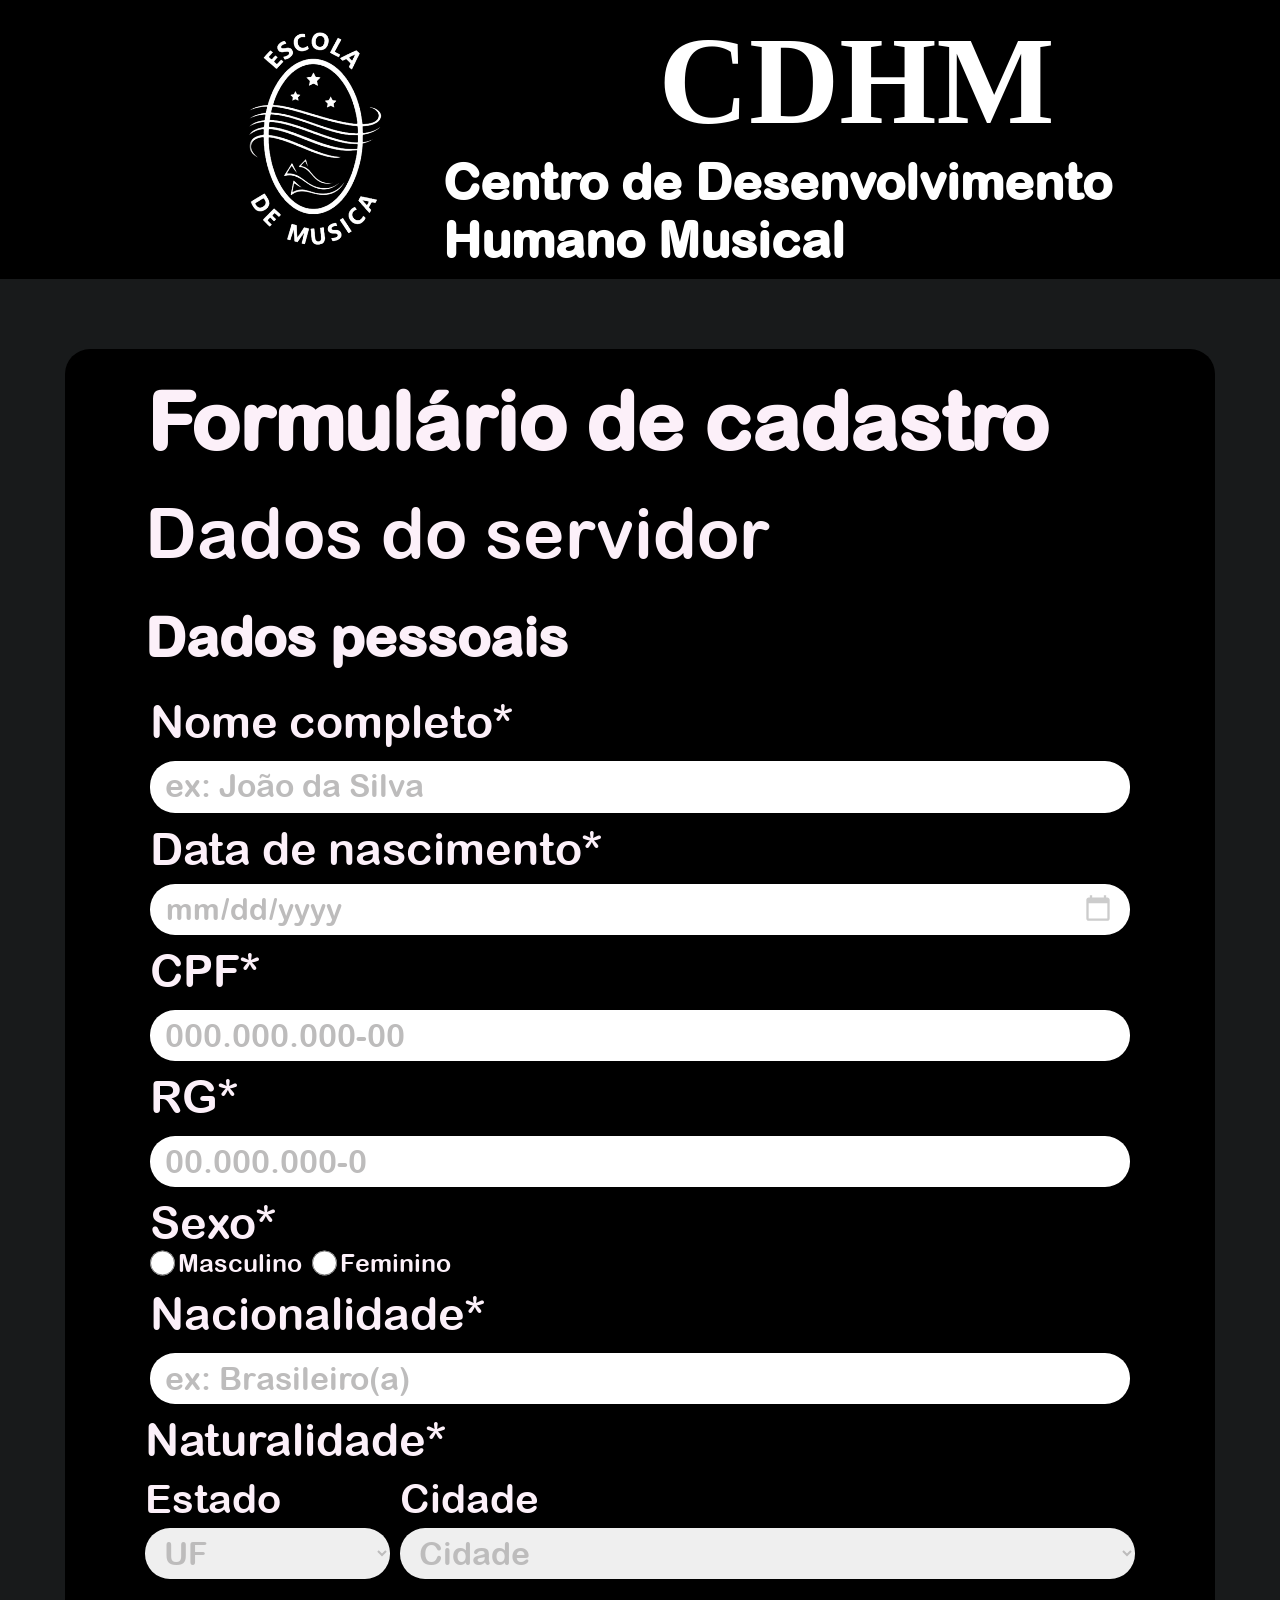
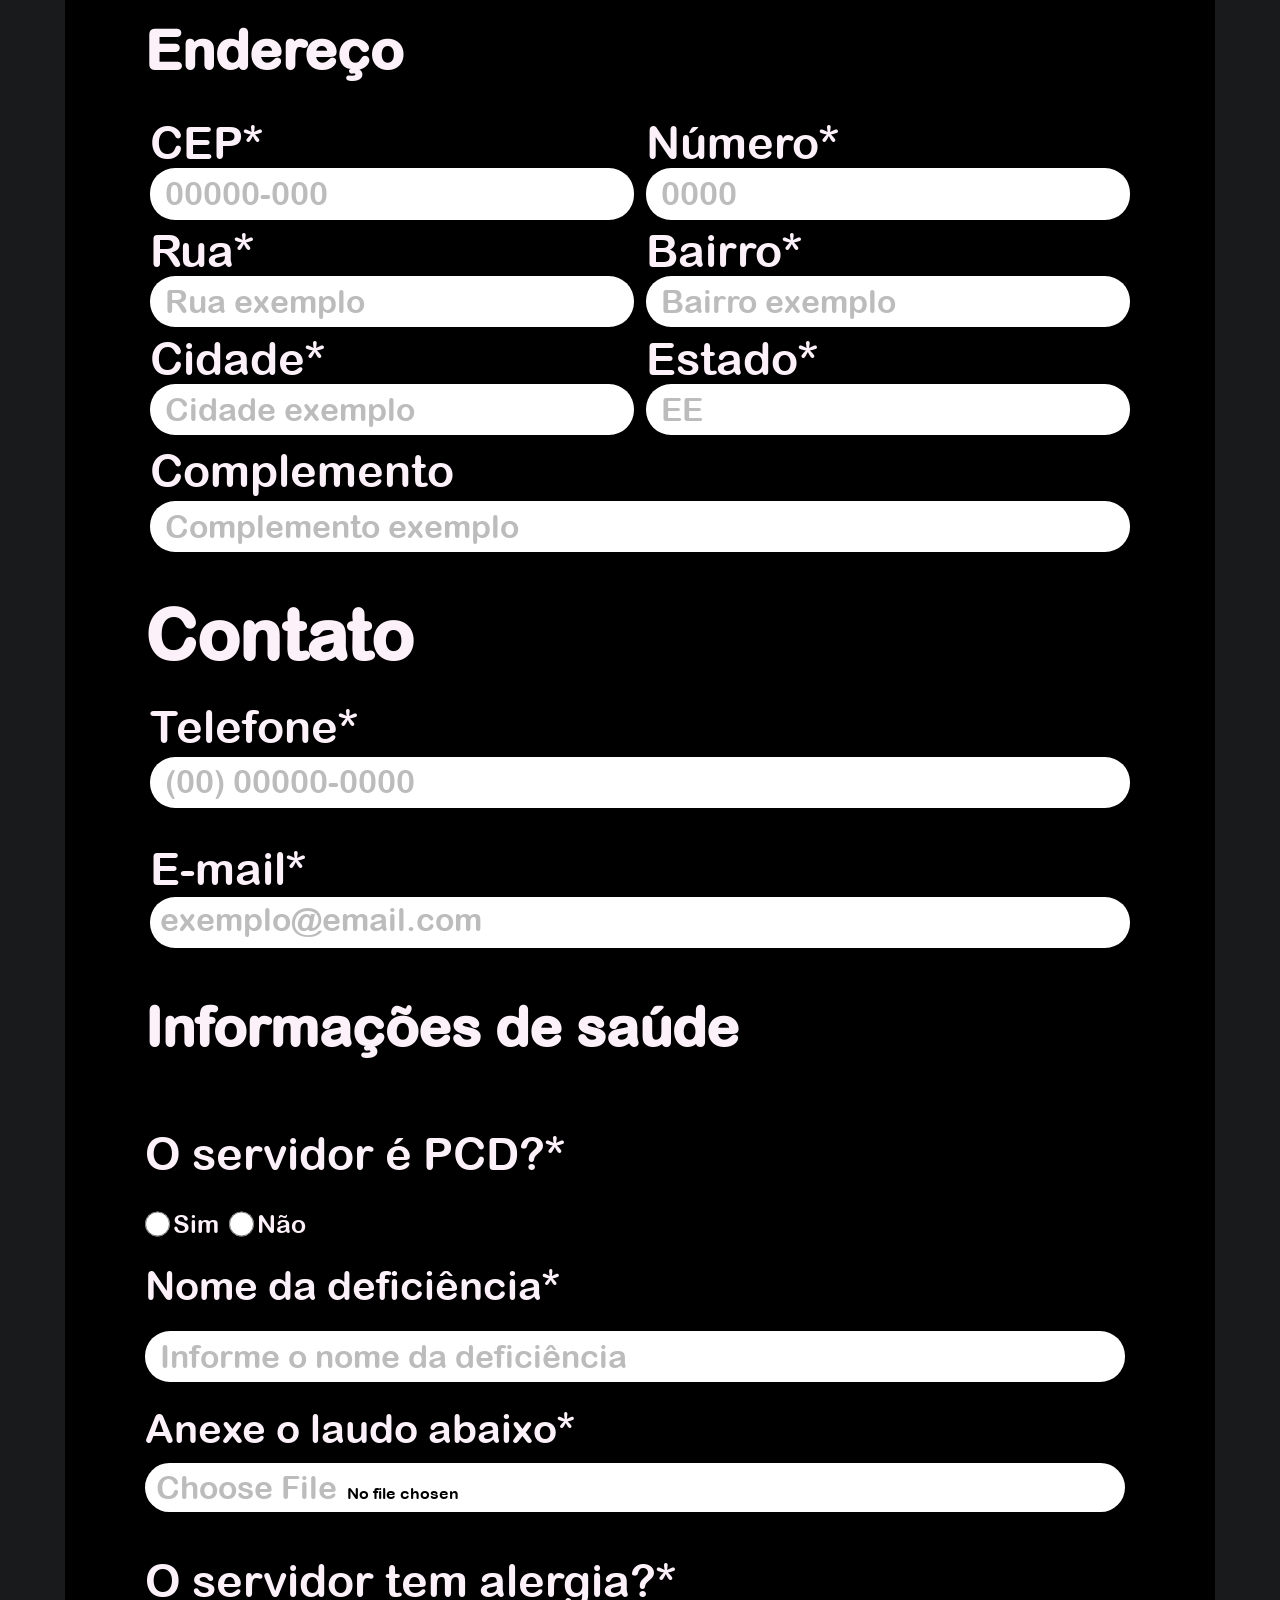
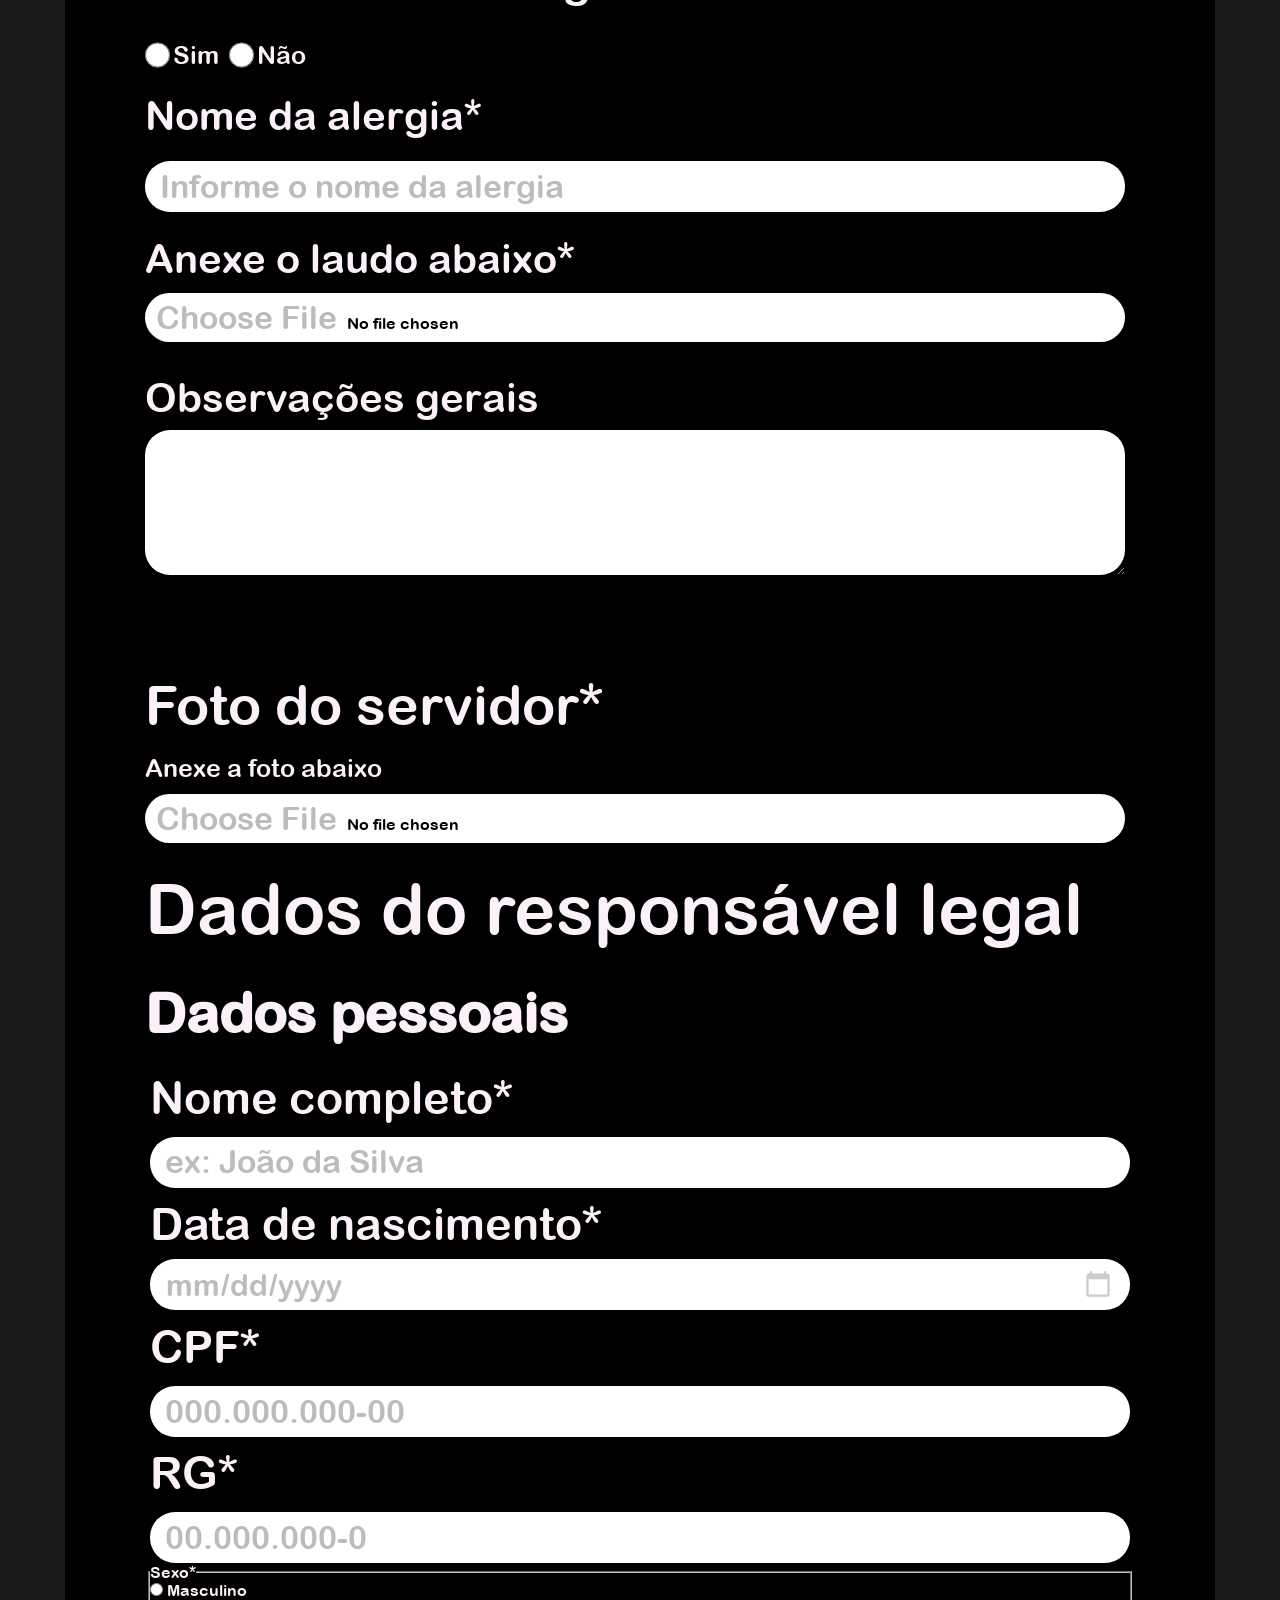
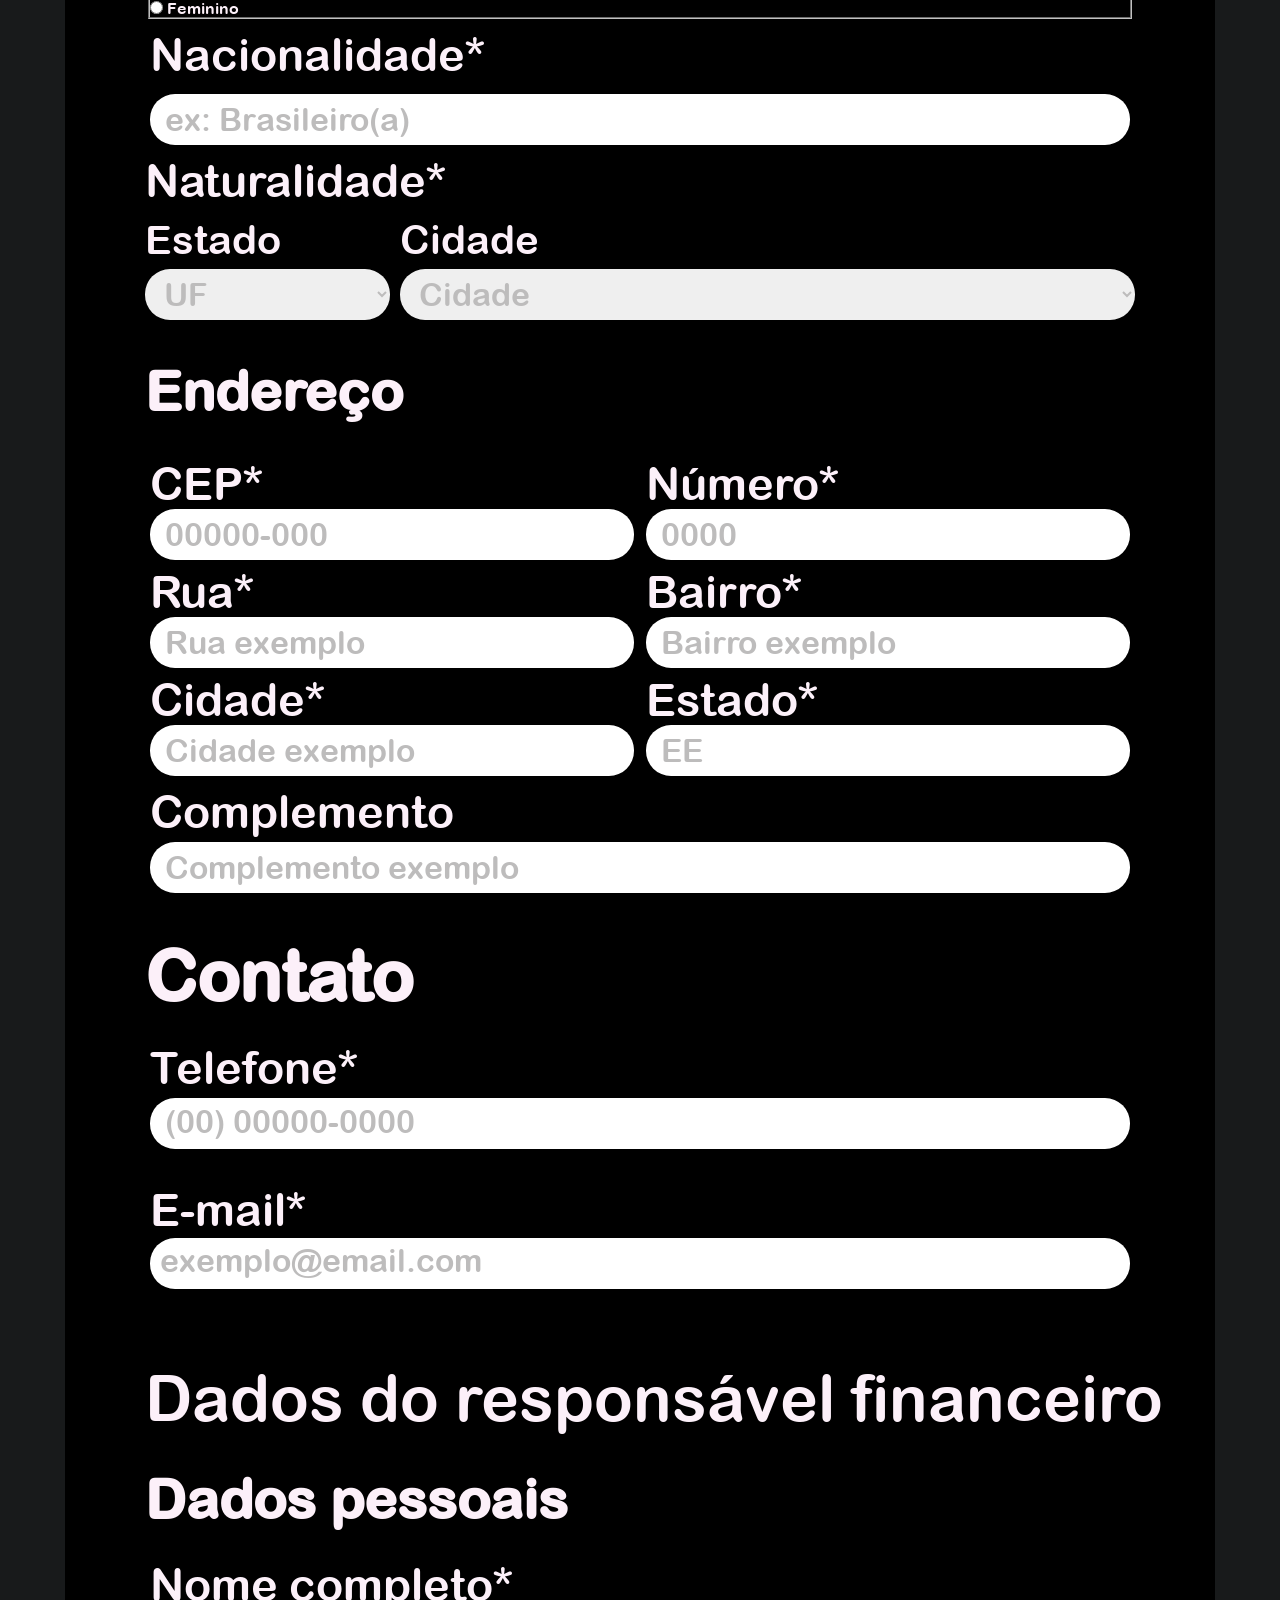
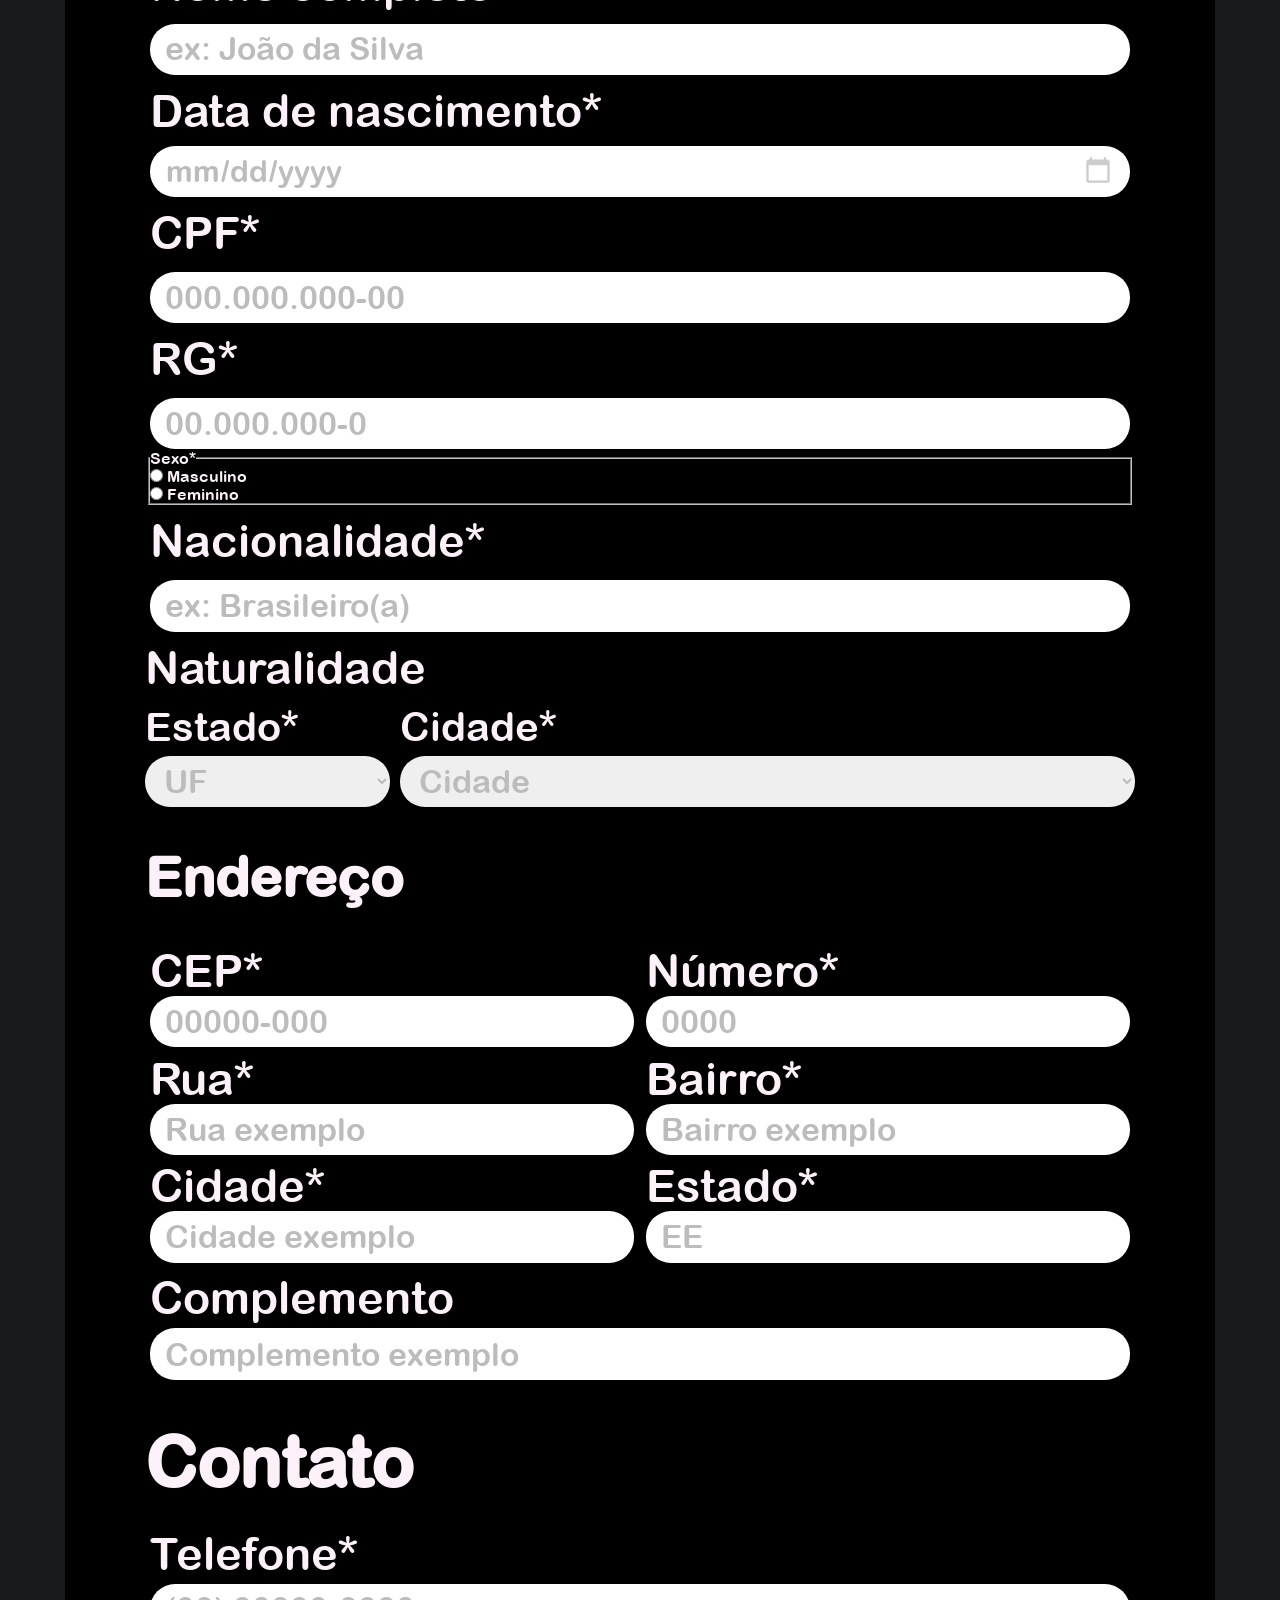
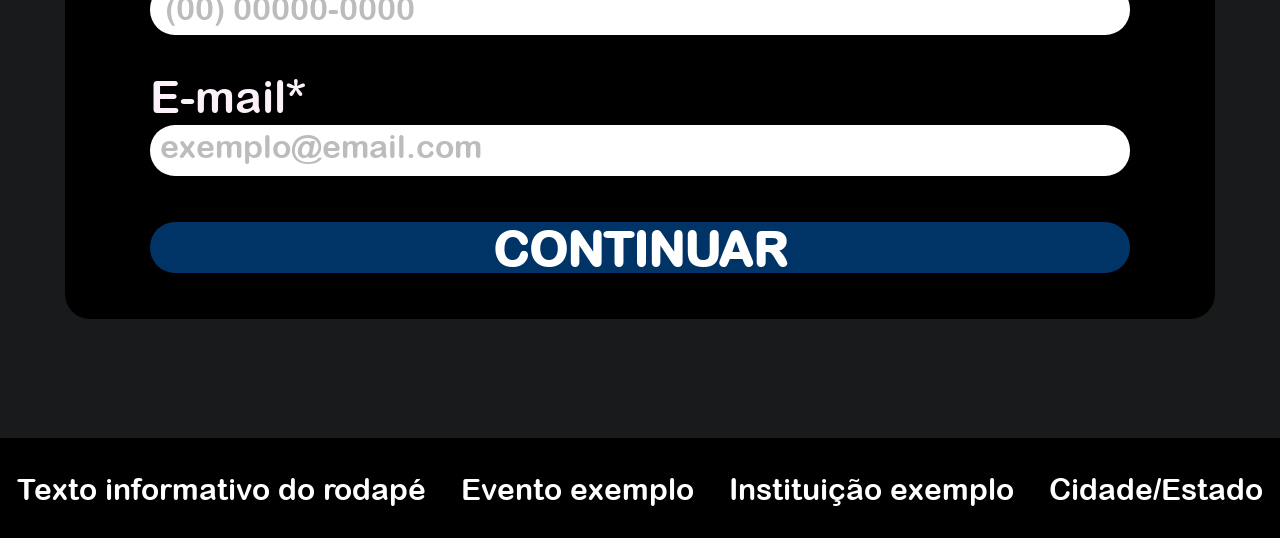
==== commit 5167e8a6: "feat: add fixing general erros - required fields 	Obligatory (required) fields 		- Student's data - " ====
--- a/index.html
+++ b/index.html
@@ -176,7 +176,7 @@
                 <!-- STUDENT'S ADDRESS -->
                 <fieldset class="adress general-central-alignment">
                     <!-- Field's legend -->
-                    <legend class="fs-legend">Endereço*</legend>
+                    <legend class="fs-legend">Endereço</legend>
 
                     <div class="duo-a duos">
                         <!-- Student's cep -->
@@ -362,274 +362,60 @@
 
                     <!-- Legal guardian's full name -->
                     <div class="full-name general-ipc-alignment">
-                        <label for="legal-guardian-full-name">Nome completo</label>
+                        <label for="legal-guardian-full-name">Nome completo*</label>
                         <input type="text" id="legal-guardian-full-name" name="legal-guardian-full-name"
-                            placeholder="ex: João da Silva">
+                        placeholder="ex: João da Silva" required>
                     </div>
 
                     <!-- Birth date -->
                     <div class="birth-date general-ipc-alignment">
-                        <label for="birth-date">Data de nascimento</label>
-                        <input type="date" id="birth-date" name="birth-date">
+                        <label for="birth-date">Data de nascimento*</label>
+                        <input type="date" id="birth-date" name="birth-date" required>
                     </div>
 
                     <!-- CPF -->
                     <div class="cpf general-ipc-alignment">
-                        <label for="cpf">CPF</label>
-                        <input type="text" id="cpf" name="cpf" placeholder="000.000.000-00">
+                        <label for="cpf">CPF*</label>
+                        <input type="text" id="cpf" name="cpf" placeholder="000.000.000-00" required>
                     </div>
 
                     <!-- RG -->
                     <div class="rg general-ipc-alignment">
-                        <label for="rg">RG</label>
-                        <input type="text" id="rg" name="rg" placeholder="00.000.000-0">
+                        <label for="rg">RG*</label>
+                        <input type="text" id="rg" name="rg" placeholder="00.000.000-0" required>
                     </div>
 
                     <!-- Sex -->
                     <fieldset class="sex">
                         <!-- Visual id -->
-                        <legend class="sex-option-title">Sexo</legend>
+                        <legend class="sex-option-title">Sexo*</legend>
 
                         <div class="male">
-                            <input type="radio" id="lg-sex-male" name="lg-sex" value="male">
+                            <input type="radio" id="lg-sex-male" name="lg-sex" value="male" required>
                             <label for="lg-sex-male">Masculino</label>
                         </div>
 
                         <div class="female">
-                            <input type="radio" id="lg-sex-female" name="lg-sex" value="female">
+                            <input type="radio" id="lg-sex-female" name="lg-sex" value="female" required>
                             <label for="lg-sex-female">Feminino</label>
                         </div>
                     </fieldset>
 
                     <div class="nationality general-ipc-alignment">
-                        <label for="nationality">Nacionalidade</label>
-                        <input type="text" id="nationality" name="nationality" placeholder="ex: Brasileiro(a)">
+                        <label for="nationality">Nacionalidade*</label>
+                        <input type="text" id="nationality" name="nationality" placeholder="ex: Brasileiro(a)" required>
                     </div>
 
                     <!-- Legal guardian's naturality -->
                     <fieldset class="naturality">
-                        <legend>Naturalidade</legend>
+                        <legend>Naturalidade*</legend>
 
                         <!-- Legal guardian's naturality state -->
                         <div class="naturality-state-container">
 
                             <label for="legal-guardian-naturality-state">Estado</label>
                             <select class="naturality-state-input" id="legal-guardian-naturality-state"
-                                name="legal-guardian-naturality-state">
-                                <option value="" selected disabled>UF</option>
-                                <option value=" AC">AC</option>
-                                <option value="AL">AL</option>
-                                <option value="AP">AP</option>
-                                <option value="AM">AM</option>
-                                <option value="BA">BA</option>
-                                <option value="CE">CE</option>
-                                <option value="DF">DF</option>
-                                <option value="ES">ES</option>
-                                <option value="GO">GO</option>
-                                <option value="MA">MA</option>
-                                <option value="MT">MT</option>
-                                <option value="MS">MS</option>
-                                <option value="MG">MG</option>
-                                <option value="PA">PA</option>
-                                <option value="PB">PB</option>
-                                <option value="PR">PR</option>
-                                <option value="PE">PE</option>
-                                <option value="PI">PI</option>
-                                <option value="RJ">RJ</option>
-                                <option value="RN">RN</option>
-                                <option value="RS">RS</option>
-                                <option value="RO">RO</option>
-                                <option value="RR">RR</option>
-                                <option value="SC">SC</option>
-                                <option value="SP">SP</option>
-                                <option value="SE">SE</option>
-                                <option value="TO">TO</option>
-                                <option value="EX">EX</option>
-                            </select>
-                        </div>
-
-                        <!-- Legal guardian's naturality city -->
-                        <div class="naturality-city-container">
-
-                            <label for="legal-guardian-naturality-state">Cidade</label>
-                            <select class="naturality-state-input" id="naturality-city" name="naturality-city">
-                                <option value="" selected disabled>Cidade</option>
-                                <option value="Cidade-A">Cidade-A</option>
-                                <option value="Cidade-B">Cidade-B</option>
-                                <option value="Cidade-C">Cidade-C</option>
-                                <option value="Cidade-D">Cidade-D</option>
-                                <option value="Cidade-E">Cidade-E</option>
-                                <option value="Cidade-F">Cidade-F</option>
-                                <option value="Cidade-G">Cidade-G</option>
-                                <option value="Cidade-H">Cidade-H</option>
-                                <option value="Cidade-I">Cidade-I</option>
-                                <option value="Cidade-J">Cidade-J</option>
-                                <option value="Cidade-K">Cidade-K</option>
-                                <option value="Cidade-L">Cidade-L</option>
-                                <option value="Cidade-M">Cidade-M</option>
-                                <option value="Cidade-N">Cidade-N</option>
-                                <option value="Cidade-O">Cidade-O</option>
-                                <option value="Cidade-P">Cidade-P</option>
-                                <option value="Cidade-Q">Cidade-Q</option>
-                                <option value="Cidade-R">Cidade-R</option>
-                                <option value="Cidade-S">Cidade-S</option>
-                                <option value="Cidade-T">Cidade-T</option>
-                                <option value="Cidade-U">Cidade-U</option>
-                                <option value="Cidade-V">Cidade-V</option>
-                                <option value="Cidade-W">Cidade-W</option>
-                                <option value="Cidade-X">Cidade-X</option>
-                                <option value="Cidade-Y">Cidade-Y</option>
-                                <option value="Cidade-Z">Cidade-Z</option>
-                            </select>
-                        </div>
-                    </fieldset>
-                </fieldset>
-
-                <!-- ADRESS -->
-                <fieldset class="adress general-central-alignment">
-                    <!-- Fieldset's title -->
-                    <legend class="fs-legend">Endereço</legend>
-
-                    <div class="duo-a duos">
-                        <!-- CEP -->
-                        <div class="zip-code general-ipc-alignment">
-                            <label for="zip-code">CEP</label>
-                            <input type="text" id="zip-code" name="zip-code" placeholder="00000-000">
-                        </div>
-
-                        <!-- House number -->
-                        <div class="house-number general-ipc-alignment">
-                            <label for="house-number">Número</label>
-                            <input type="text" id="house-number" name="house-number" placeholder="0000">
-                        </div>
-                    </div>
-
-                    <div class="duo-b duos">
-                        <!--Entrada - Nome da rua-->
-                        <div class="street general-ipc-alignment">
-                            <label for="street">Rua</label>
-                            <input type="text" id="street" name="street" placeholder="Rua exemplo">
-                        </div>
-
-                        <!-- Neighborhood -->
-                        <div class="neighborhood general-ipc-alignment">
-                            <label for="neighborhood">Bairro</label>
-                            <input type="text" id="neighborhood" name="neighborhood" placeholder="Bairro exemplo">
-                        </div>
-                    </div>
-
-                    <div class="duo-c duos">
-                        <!-- City's name -->
-                        <div class="city general-ipc-alignment">
-                            <label for="city">Cidade</label>
-                            <input type="text" id="city" name="city" placeholder="Cidade exemplo">
-                        </div>
-
-                        <!-- State -->
-                        <div class="state general-ipc-alignment">
-                            <label for="state">Estado</label>
-                            <input type="text" id="state" name="state" placeholder="EE">
-                        </div>
-                    </div>
-
-                    <!-- Complement -->
-                    <div class="complement general-ipc-alignment">
-                        <label for="complement">Complemento</label>
-                        <input type="text" id="complement" name="complement" placeholder="Complemento exemplo">
-                    </div>
-                </fieldset>
-
-                <!-- CONTACT -->
-                <fieldset class="contact general-central-alignment">
-                    <!--Título do campo-->
-                    <legend class="contacts-legend">Contato</legend>
-
-                    <!-- Phone number -->
-                    <div class="phone-number general-ipc-alignment">
-                        <label for="phone-number">Telefone</label>
-                        <input type="tel" id="phone-number" name="phone-number" placeholder="(00) 00000-0000">
-                    </div>
-
-                    <!-- E-mail -->
-                    <div class="email general-ipc-alignment">
-                        <label for="email">E-mail</label>
-                        <input type="email" id="email" name="email" placeholder="exemplo@email.com">
-                    </div>
-                </fieldset>
-            </fieldset>
-
-
-
-
-
-
-            <!-- FINANCIAL SPONSOR'S DATA -->
-            <fieldset class="pps-data-section">
-                <!-- Section's title -->
-                <legend class="sections-title frd-font-size">Dados do responsável financeiro</legend>
-
-                <!-- FINANCIAL SPONSOR'S PERSONAL DATA -->
-                <fieldset class="personal-data general-central-alignment">
-                    <!--Título do campo-->
-                    <legend class="fs-legend">Dados pessoais</legend>
-
-                    <!-- Financial sponsor's full name -->
-                    <div class="full-name general-ipc-alignment">
-                        <label for="financial-sponsor-full-name">Nome completo</label>
-                        <input type="text" id="financial-sponsor-full-name" name="financial-sponsor-full-name"
-                            placeholder="ex: João da Silva">
-                    </div>
-
-                    <!-- Birth date -->
-                    <div class="birth-date general-ipc-alignment">
-                        <label for="birth-date">Data de nascimento</label>
-                        <input type="date" id="birth-date" name="birth-date">
-                    </div>
-
-                    <!-- CPF -->
-                    <div class="cpf general-ipc-alignment">
-                        <label for="cpf">CPF</label>
-                        <input type="text" id="cpf" name="cpf" placeholder="000.000.000-00">
-                    </div>
-
-                    <!-- RG -->
-                    <div class="rg general-ipc-alignment">
-                        <label for="rg">RG</label>
-                        <input type="text" id="rg" name="rg" placeholder="00.000.000-0">
-                    </div>
-
-                    <!-- Sex -->
-                    <fieldset class="sex">
-                        <!-- Visual id -->
-                        <legend class="sex-option-title">Sexo</legend>
-
-
-                        <div class="male">
-                            <input type="radio" id="fr-sex-male" name="fr-sex" value="male">
-                            <label for="fr-sex-male">
-                                Masculino</label>
-                        </div>
-
-                        <div class="female">
-                            <input type="radio" id="fr-sex-female" name="fr-sex" value="female">
-                            <label for="fr-sex-female">Feminino</label>
-                        </div>
-                    </fieldset>
-
-                    <div class="nationality general-ipc-alignment">
-                        <label for="nationality">Nacionalidade</label>
-                        <input type="text" id="nationality" name="nationality" placeholder="ex: Brasileiro(a)">
-                    </div>
-
-                    <!-- Financial sponsor's naturality -->
-                    <fieldset class="naturality">
-                        <legend>Naturalidade</legend>
-
-                        <div class="naturality-state-container">
-                            <!-- Financial sponsor's naturality state -->
-                            <label for="financial-sponsor-naturality-state">Estado</label>
-                            <select class="naturality-state-input" id="financial-sponsor-naturality-state"
-                                name="financial-sponsor-naturality-state">
+                                name="legal-guardian-naturality-state" required>
                                 <option value="" selected disabled>UF</option>
                                 <option value="AC">AC</option>
                                 <option value="AL">AL</option>
@@ -662,11 +448,12 @@
                             </select>
                         </div>
 
+                        <!-- Legal guardian's naturality city -->
                         <div class="naturality-city-container">
-                            <!-- Financial sponsor's naturality city -->
-                            <label for="financial-sponsor-naturality-city">Cidade</label>
-                            <select class="naturality-city-input" id="financial-sponsor-naturality-city"
-                                name="financial-sponsor-naturality-city">
+
+                            <label for="legal-guardian-naturality-city">Cidade</label>
+                            <select class="naturality-state-input" id="legal-guardian-naturality-city"
+                            name="naturality-city" required>
                                 <option value="" selected disabled>Cidade</option>
                                 <option value="Cidade-A">Cidade-A</option>
                                 <option value="Cidade-B">Cidade-B</option>
@@ -705,44 +492,44 @@
                     <legend class="fs-legend">Endereço</legend>
 
                     <div class="duo-a duos">
-                        <!--Entrada - CEP-->
+                        <!-- CEP -->
                         <div class="zip-code general-ipc-alignment">
-                            <label for="zip-code">CEP</label>
-                            <input type="text" id="zip-code" name="zip-code" placeholder="00000-000">
+                            <label for="zip-code">CEP*</label>
+                            <input type="text" id="zip-code" name="zip-code" placeholder="00000-000" required>
                         </div>
 
                         <!-- House number -->
                         <div class="house-number general-ipc-alignment">
-                            <label for="house-number">Número</label>
-                            <input type="text" id="house-number" name="house-number" placeholder="0000">
+                            <label for="house-number">Número*</label>
+                            <input type="text" id="house-number" name="house-number" placeholder="0000" required>
                         </div>
                     </div>
 
                     <div class="duo-b duos">
-                        <!-- Street's name -->
+                        <!-- Street -->
                         <div class="street general-ipc-alignment">
-                            <label for="street">Rua</label>
-                            <input type="text" id="street" name="street" placeholder="Rua exemplo">
+                            <label for="street">Rua*</label>
+                            <input type="text" id="street" name="street" placeholder="Rua exemplo" required>
                         </div>
 
                         <!-- Neighborhood -->
                         <div class="neighborhood general-ipc-alignment">
-                            <label for="neighborhood">Bairro</label>
-                            <input type="text" id="neighborhood" name="neighborhood" placeholder="Bairro exemplo">
+                            <label for="neighborhood">Bairro*</label>
+                            <input type="text" id="neighborhood" name="neighborhood" placeholder="Bairro exemplo" required>
                         </div>
                     </div>
 
                     <div class="duo-c duos">
                         <!-- City's name -->
                         <div class="city general-ipc-alignment">
-                            <label for="city">Cidade</label>
-                            <input type="text" id="city" name="city" placeholder="Cidade exemplo">
-                        </div>
-
-                        <!-- State-->
+                            <label for="city">Cidade*</label>
+                            <input type="text" id="city" name="city" placeholder="Cidade exemplo" required>
+                        </div>
+
+                        <!-- State -->
                         <div class="state general-ipc-alignment">
-                            <label for="state">Estado</label>
-                            <input type="text" id="state" name="state" placeholder="EE">
+                            <label for="state">Estado*</label>
+                            <input type="text" id="state" name="state" placeholder="EE" required>
                         </div>
                     </div>
 
@@ -758,16 +545,228 @@
                     <!--Título do campo-->
                     <legend class="contacts-legend">Contato</legend>
 
+                    <!-- Phone number -->
+                    <div class="phone-number general-ipc-alignment">
+                        <label for="phone-number">Telefone*</label>
+                        <input type="tel" id="phone-number" name="phone-number" placeholder="(00) 00000-0000" required>
+                    </div>
+
+                    <!-- E-mail -->
+                    <div class="email general-ipc-alignment">
+                        <label for="email">E-mail*</label>
+                        <input type="email" id="email" name="email" placeholder="exemplo@email.com" required>
+                    </div>
+                </fieldset>
+            </fieldset>
+
+
+
+
+
+
+            <!-- FINANCIAL SPONSOR'S DATA -->
+            <fieldset class="pps-data-section">
+                <!-- Section's title -->
+                <legend class="sections-title frd-font-size">Dados do responsável financeiro</legend>
+
+                <!-- FINANCIAL SPONSOR'S PERSONAL DATA -->
+                <fieldset class="personal-data general-central-alignment">
+                    <!--Título do campo-->
+                    <legend class="fs-legend">Dados pessoais</legend>
+
+                    <!-- Financial sponsor's full name -->
+                    <div class="full-name general-ipc-alignment">
+                        <label for="financial-sponsor-full-name">Nome completo*</label>
+                        <input type="text" id="financial-sponsor-full-name" name="financial-sponsor-full-name"
+                            placeholder="ex: João da Silva" required>
+                    </div>
+
+                    <!-- Birth date -->
+                    <div class="birth-date general-ipc-alignment">
+                        <label for="birth-date">Data de nascimento*</label>
+                        <input type="date" id="birth-date" name="birth-date" required>
+                    </div>
+
+                    <!-- CPF -->
+                    <div class="cpf general-ipc-alignment">
+                        <label for="cpf">CPF*</label>
+                        <input type="text" id="cpf" name="cpf" placeholder="000.000.000-00" required>
+                    </div>
+
+                    <!-- RG -->
+                    <div class="rg general-ipc-alignment">
+                        <label for="rg">RG*</label>
+                        <input type="text" id="rg" name="rg" placeholder="00.000.000-0" required>
+                    </div>
+
+                    <!-- Sex -->
+                    <fieldset class="sex">
+                        <!-- Visual id -->
+                        <legend class="sex-option-title">Sexo*</legend>
+
+                        <div class="male">
+                            <input type="radio" id="fr-sex-male" name="fr-sex" value="male" required>
+                            <label for="fr-sex-male">Masculino</label>
+                        </div>
+
+                        <div class="female">
+                            <input type="radio" id="fr-sex-female" name="fr-sex" value="female" required>
+                            <label for="fr-sex-female">Feminino</label>
+                        </div>
+                    </fieldset>
+
+                    <div class="nationality general-ipc-alignment">
+                        <label for="nationality">Nacionalidade*</label>
+                        <input type="text" id="nationality" name="nationality" placeholder="ex: Brasileiro(a)" required>
+                    </div>
+
+                    <!-- Financial sponsor's naturality -->
+                    <fieldset class="naturality">
+                        <legend>Naturalidade</legend>
+
+                        <div class="naturality-state-container">
+                            <!-- Financial sponsor's naturality state -->
+                            <label for="financial-sponsor-naturality-state">Estado*</label>
+                            <select class="naturality-state-input" id="financial-sponsor-naturality-state"
+                                name="financial-sponsor-naturality-state" required>
+                                <option value="" selected disabled>UF</option>
+                                <option value="AC">AC</option>
+                                <option value="AL">AL</option>
+                                <option value="AP">AP</option>
+                                <option value="AM">AM</option>
+                                <option value="BA">BA</option>
+                                <option value="CE">CE</option>
+                                <option value="DF">DF</option>
+                                <option value="ES">ES</option>
+                                <option value="GO">GO</option>
+                                <option value="MA">MA</option>
+                                <option value="MT">MT</option>
+                                <option value="MS">MS</option>
+                                <option value="MG">MG</option>
+                                <option value="PA">PA</option>
+                                <option value="PB">PB</option>
+                                <option value="PR">PR</option>
+                                <option value="PE">PE</option>
+                                <option value="PI">PI</option>
+                                <option value="RJ">RJ</option>
+                                <option value="RN">RN</option>
+                                <option value="RS">RS</option>
+                                <option value="RO">RO</option>
+                                <option value="RR">RR</option>
+                                <option value="SC">SC</option>
+                                <option value="SP">SP</option>
+                                <option value="SE">SE</option>
+                                <option value="TO">TO</option>
+                                <option value="EX">EX</option>
+                            </select>
+                        </div>
+
+                        <div class="naturality-city-container">
+                            <!-- Financial sponsor's naturality city -->
+                            <label for="financial-sponsor-naturality-city">Cidade*</label>
+                            <select class="naturality-city-input" id="financial-sponsor-naturality-city"
+                                name="financial-sponsor-naturality-city" required>
+                                <option value="" selected disabled>Cidade</option>
+                                <option value="Cidade-A">Cidade-A</option>
+                                <option value="Cidade-B">Cidade-B</option>
+                                <option value="Cidade-C">Cidade-C</option>
+                                <option value="Cidade-D">Cidade-D</option>
+                                <option value="Cidade-E">Cidade-E</option>
+                                <option value="Cidade-F">Cidade-F</option>
+                                <option value="Cidade-G">Cidade-G</option>
+                                <option value="Cidade-H">Cidade-H</option>
+                                <option value="Cidade-I">Cidade-I</option>
+                                <option value="Cidade-J">Cidade-J</option>
+                                <option value="Cidade-K">Cidade-K</option>
+                                <option value="Cidade-L">Cidade-L</option>
+                                <option value="Cidade-M">Cidade-M</option>
+                                <option value="Cidade-N">Cidade-N</option>
+                                <option value="Cidade-O">Cidade-O</option>
+                                <option value="Cidade-P">Cidade-P</option>
+                                <option value="Cidade-Q">Cidade-Q</option>
+                                <option value="Cidade-R">Cidade-R</option>
+                                <option value="Cidade-S">Cidade-S</option>
+                                <option value="Cidade-T">Cidade-T</option>
+                                <option value="Cidade-U">Cidade-U</option>
+                                <option value="Cidade-V">Cidade-V</option>
+                                <option value="Cidade-W">Cidade-W</option>
+                                <option value="Cidade-X">Cidade-X</option>
+                                <option value="Cidade-Y">Cidade-Y</option>
+                                <option value="Cidade-Z">Cidade-Z</option>
+                            </select>
+                        </div>
+                    </fieldset>
+                </fieldset>
+
+                <!-- ADRESS -->
+                <fieldset class="adress general-central-alignment">
+                    <!-- Fieldset's title -->
+                    <legend class="fs-legend">Endereço</legend>
+
+                    <div class="duo-a duos">
+                        <!--Entrada - CEP-->
+                        <div class="zip-code general-ipc-alignment">
+                            <label for="zip-code">CEP*</label>
+                            <input type="text" id="zip-code" name="zip-code" placeholder="00000-000" required>
+                        </div>
+
+                        <!-- House number -->
+                        <div class="house-number general-ipc-alignment">
+                            <label for="house-number">Número*</label>
+                            <input type="text" id="house-number" name="house-number" placeholder="0000" required>
+                        </div>
+                    </div>
+
+                    <div class="duo-b duos">
+                        <!-- Street's name -->
+                        <div class="street general-ipc-alignment">
+                            <label for="street">Rua*</label>
+                            <input type="text" id="street" name="street" placeholder="Rua exemplo" required>
+                        </div>
+
+                        <!-- Neighborhood -->
+                        <div class="neighborhood general-ipc-alignment">
+                            <label for="neighborhood">Bairro*</label>
+                            <input type="text" id="neighborhood" name="neighborhood" placeholder="Bairro exemplo" required>
+                        </div>
+                    </div>
+
+                    <div class="duo-c duos">
+                        <!-- City's name -->
+                        <div class="city general-ipc-alignment">
+                            <label for="city">Cidade*</label>
+                            <input type="text" id="city" name="city" placeholder="Cidade exemplo" required>
+                        </div>
+
+                        <!-- State-->
+                        <div class="state general-ipc-alignment">
+                            <label for="state">Estado*</label>
+                            <input type="text" id="state" name="state" placeholder="EE" required>
+                        </div>
+                    </div>
+
+                    <!-- Complement -->
+                    <div class="complement general-ipc-alignment">
+                        <label for="complement">Complemento</label>
+                        <input type="text" id="complement" name="complement" placeholder="Complemento exemplo">
+                    </div>
+                </fieldset>
+
+                <!-- CONTACT -->
+                <fieldset class="contact general-central-alignment">
+                    <!--Título do campo-->
+                    <legend class="contacts-legend">Contato</legend>
+
                     <!-- Entrada do telefone -->
                     <div class="phone-number general-ipc-alignment">
-                        <label for="phone-number">Telefone</label>
-                        <input type="tel" id="phone-number" name="phone-number" placeholder="(00) 00000-0000">
+                        <label for="phone-number">Telefone*</label>
+                        <input type="tel" id="phone-number" name="phone-number" placeholder="(00) 00000-0000" required>
                     </div>
 
                     <!-- E-mail -->
                     <div class="email general-ipc-alignment">
-                        <label for="email">E-mail</label>
-                        <input type="email" id="email" name="email" placeholder="exemplo@email.com">
+                        <label for="email">E-mail*</label>
+                        <input type="email" id="email" name="email" placeholder="exemplo@email.com" required>
                     </div>
                 </fieldset>
             </fieldset>
--- a/style.css
+++ b/style.css
@@ -1151,6 +1151,7 @@
 
 /*=== FOOTER ===*/
 .footer {
+    background-color: #000;
     height: 10rem;
     border-top: 0.1rem solid black;
     margin-top: 5rem;
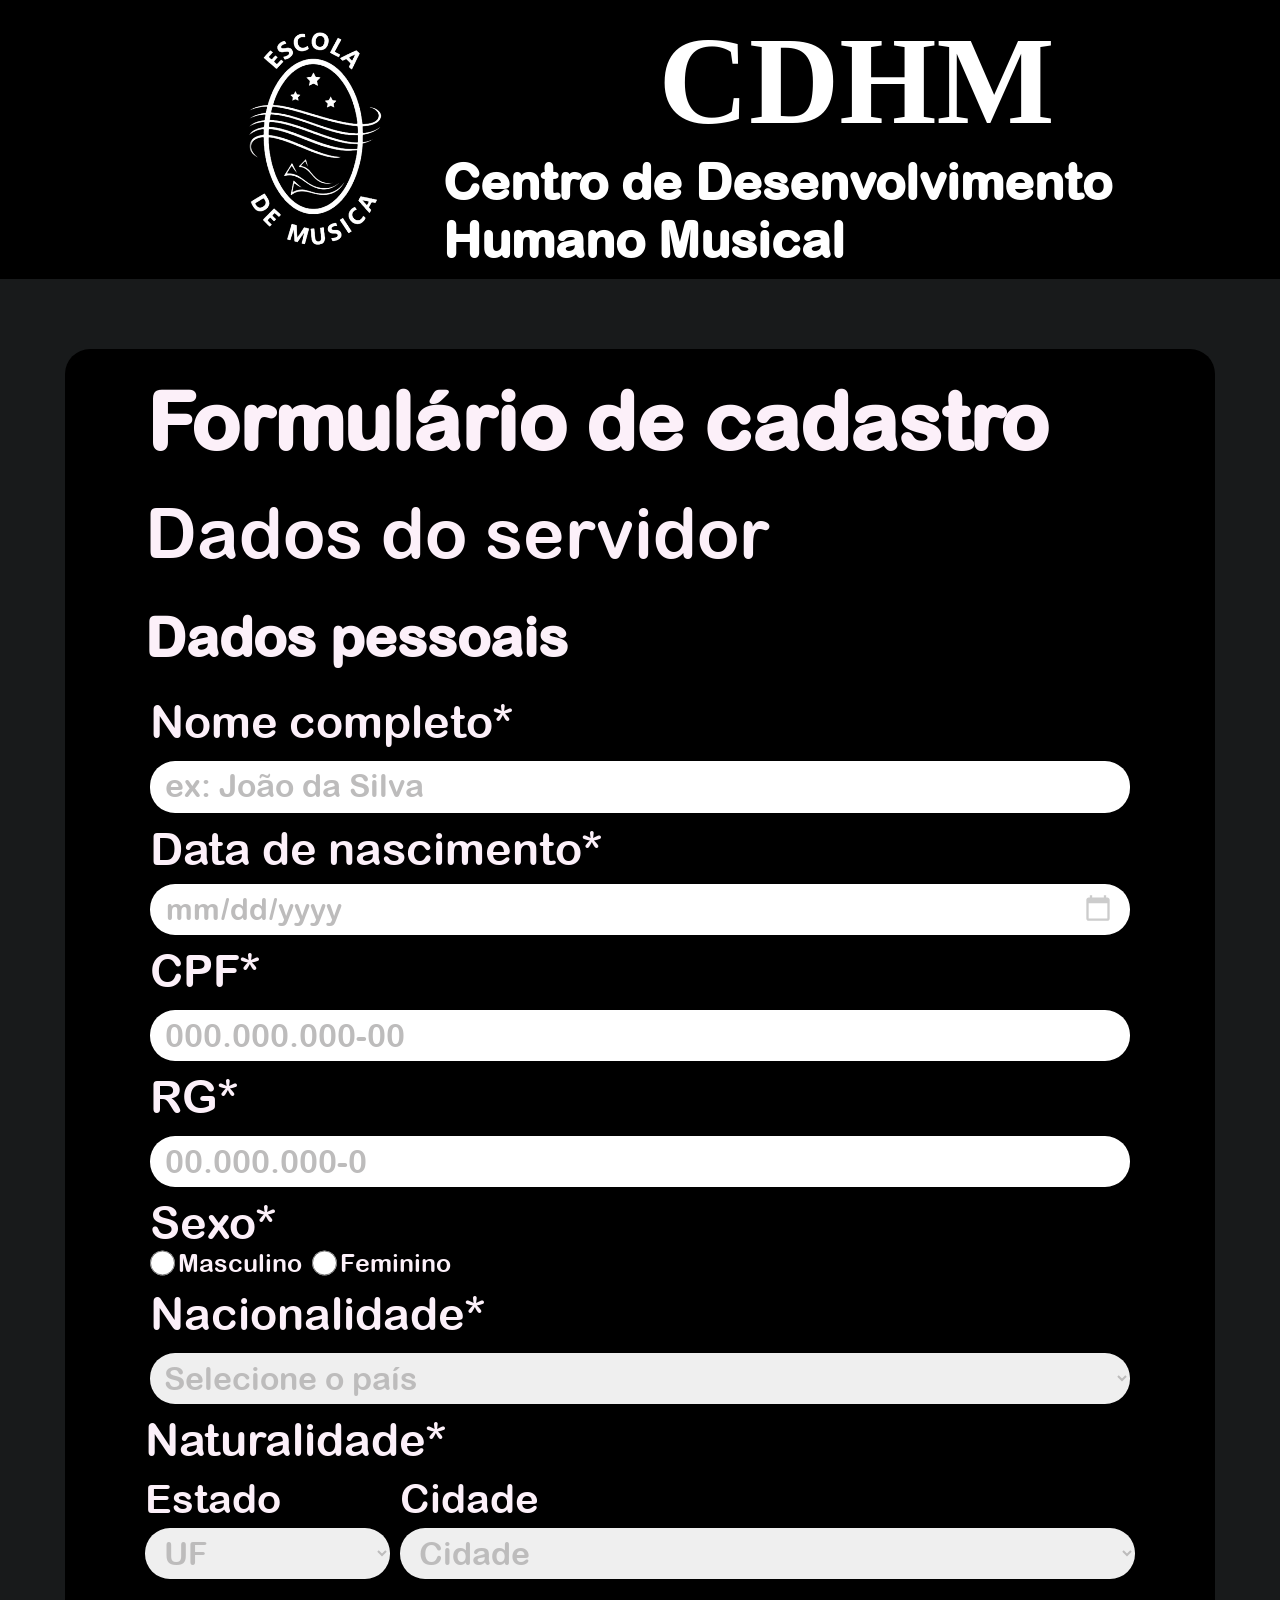
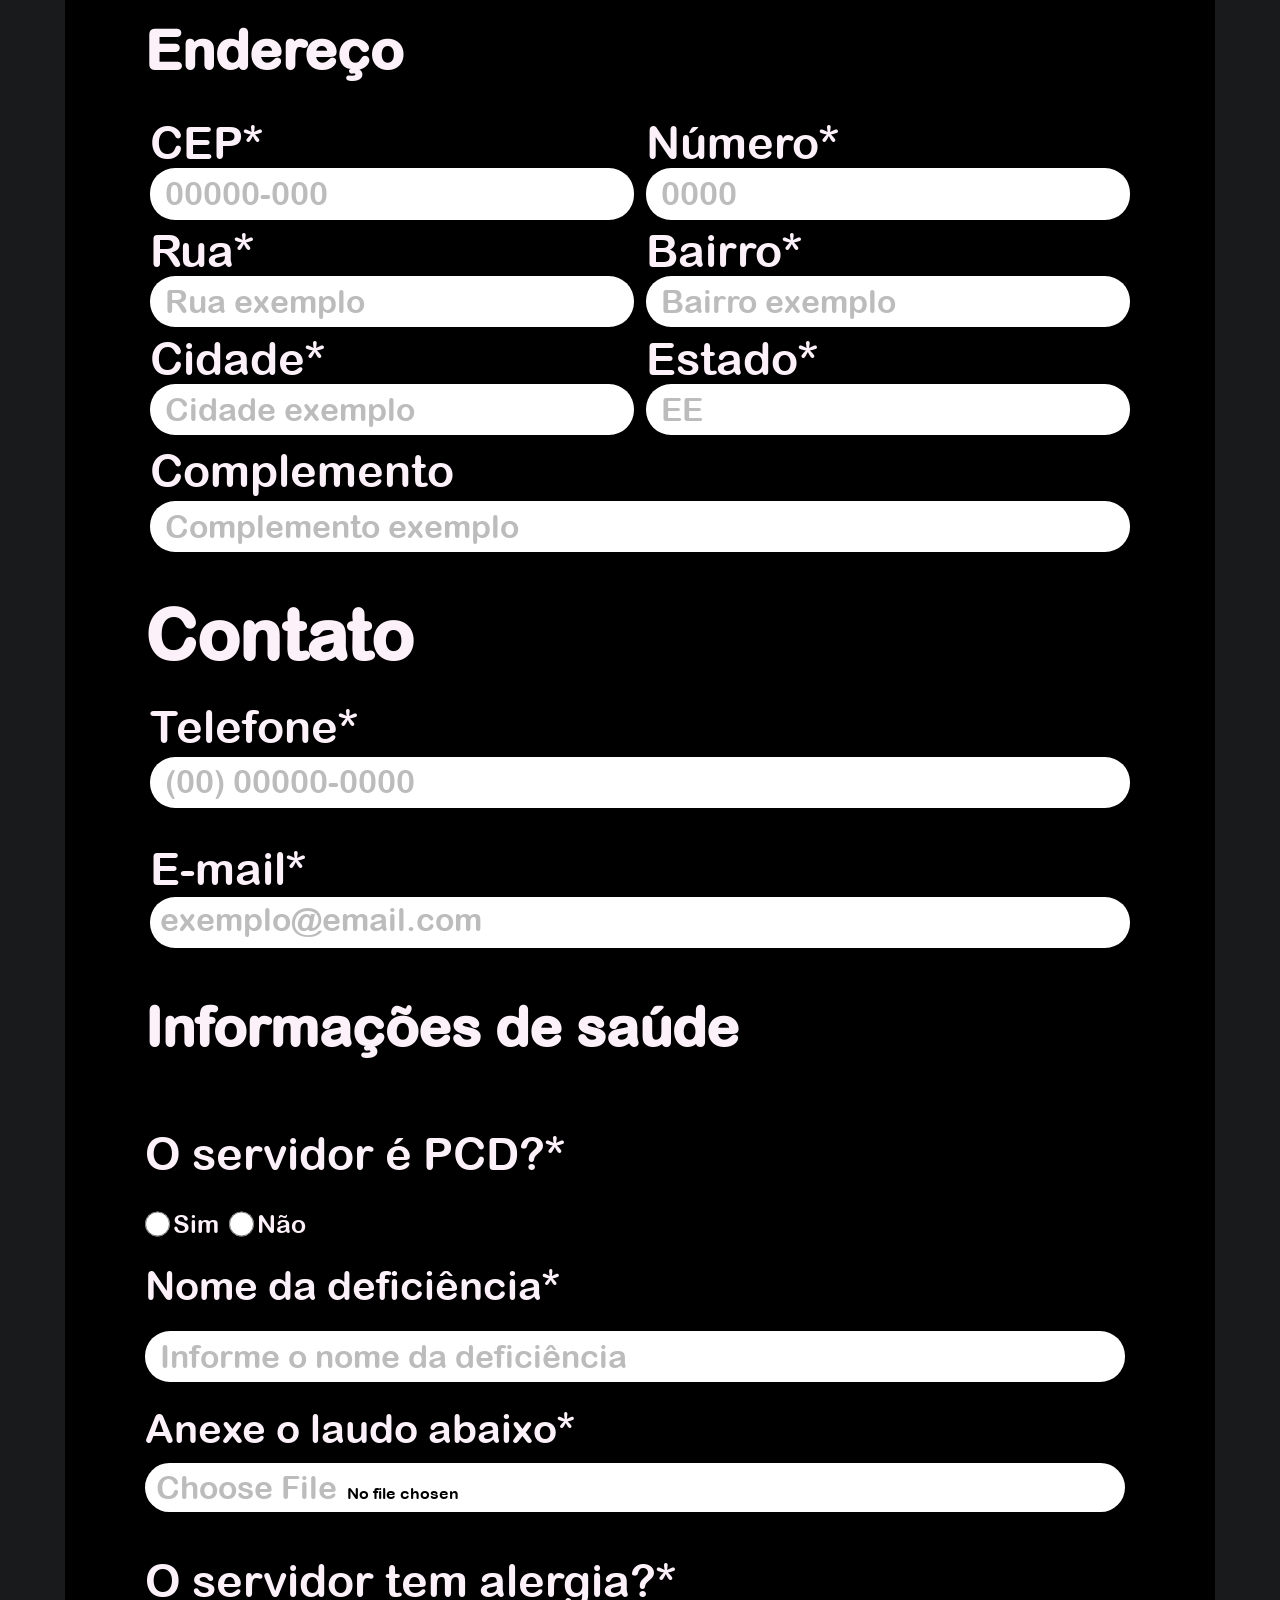
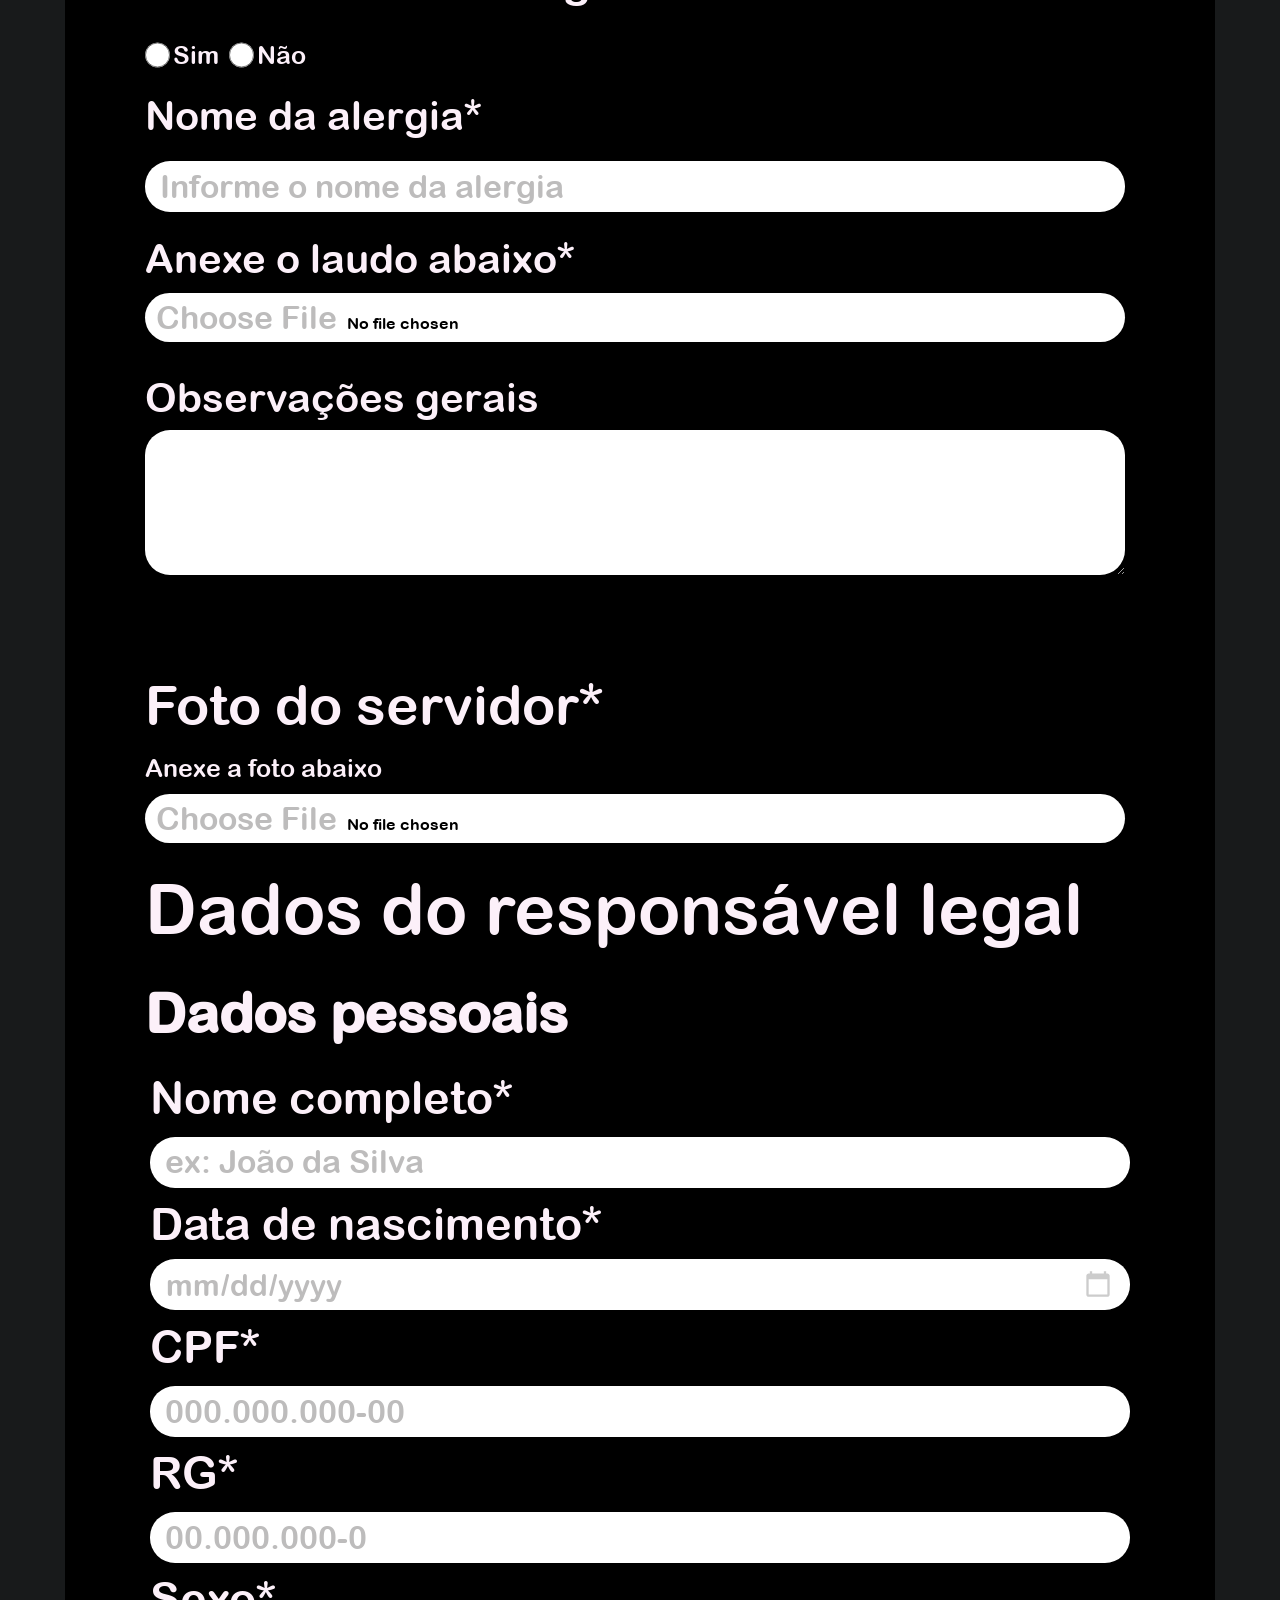
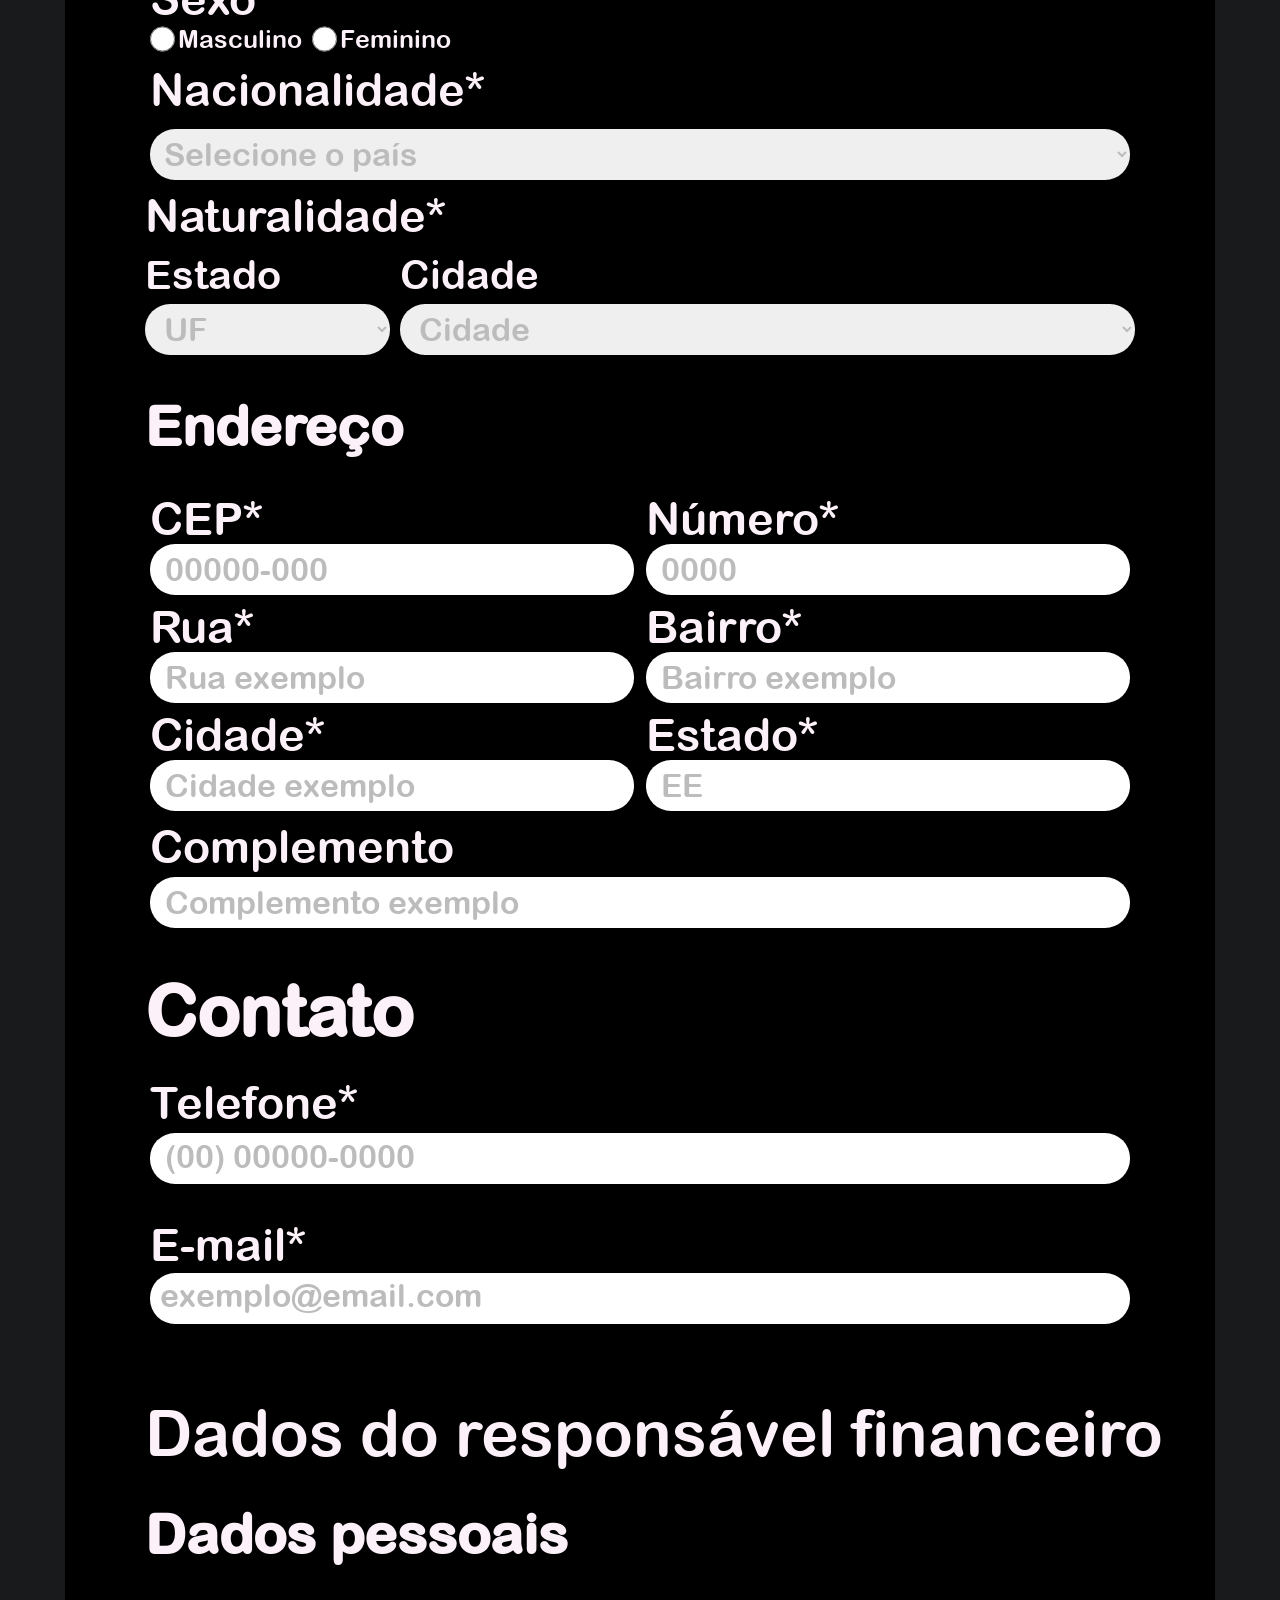
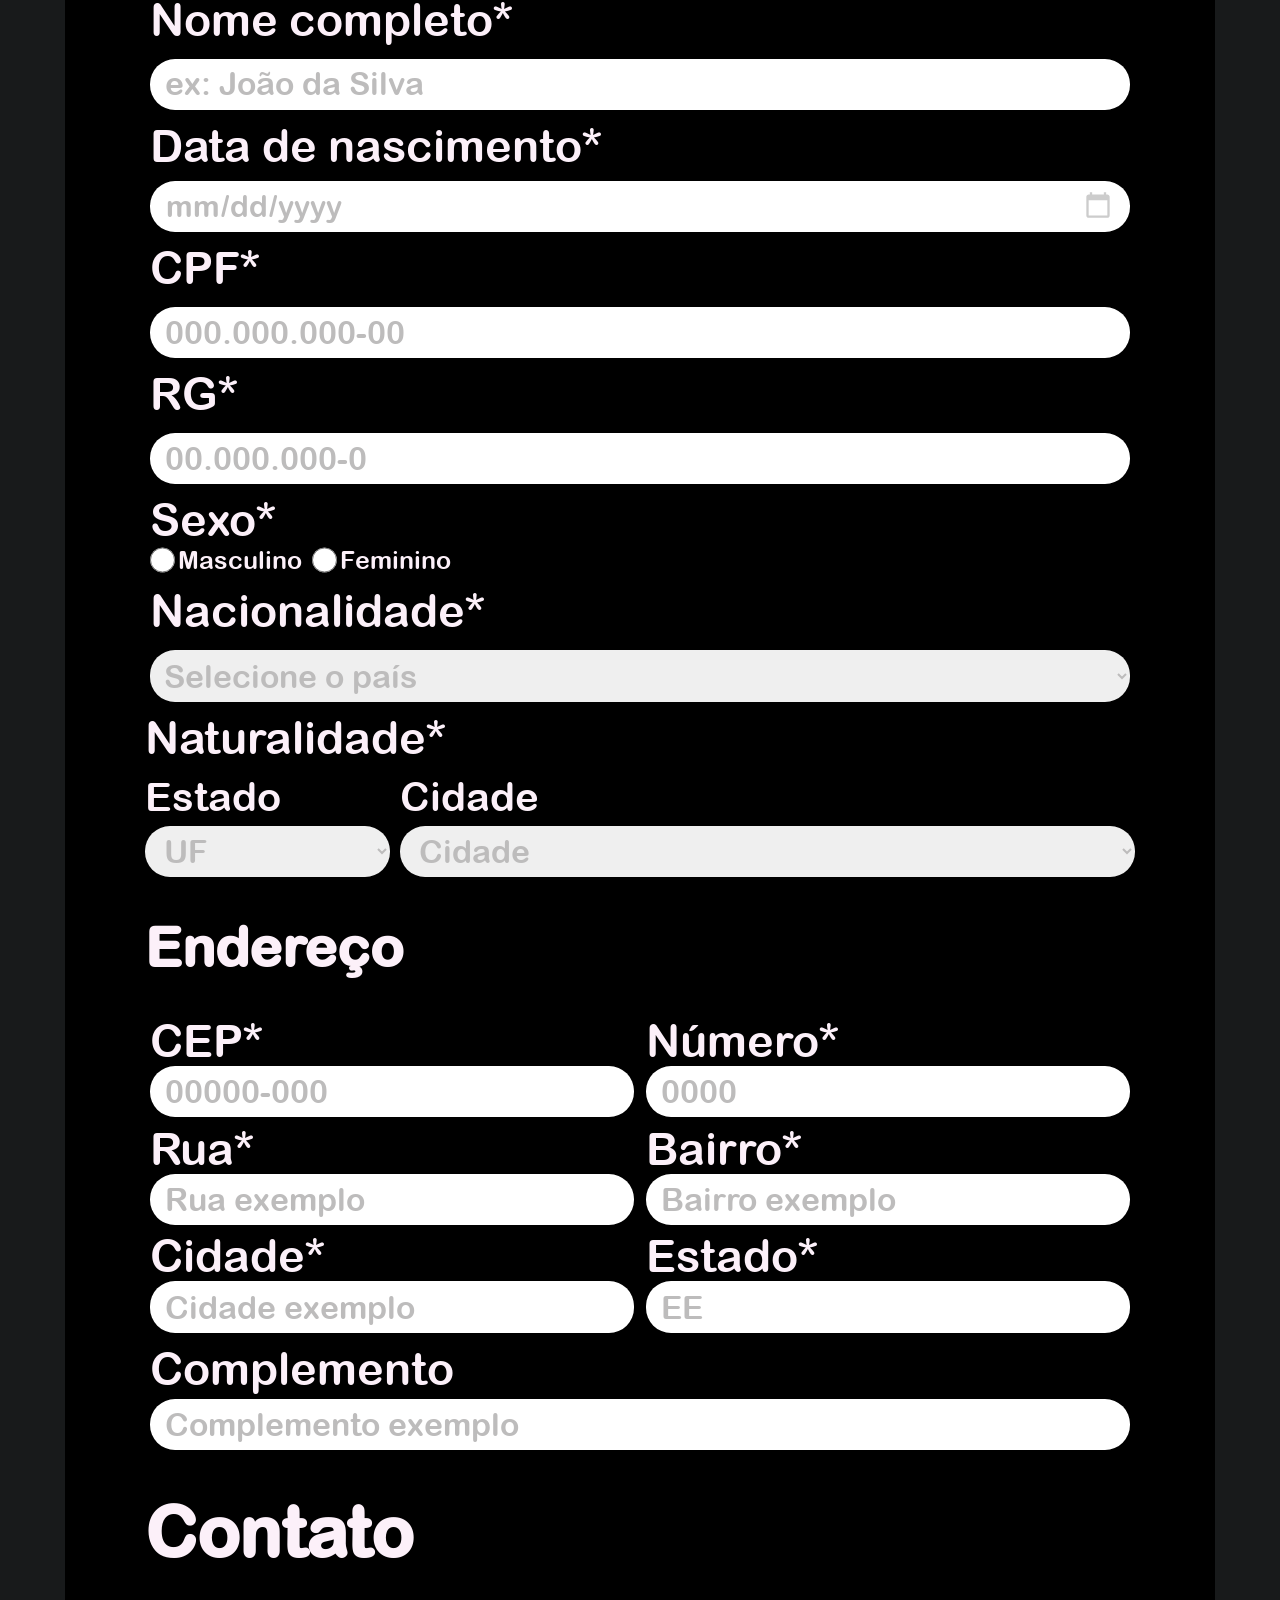
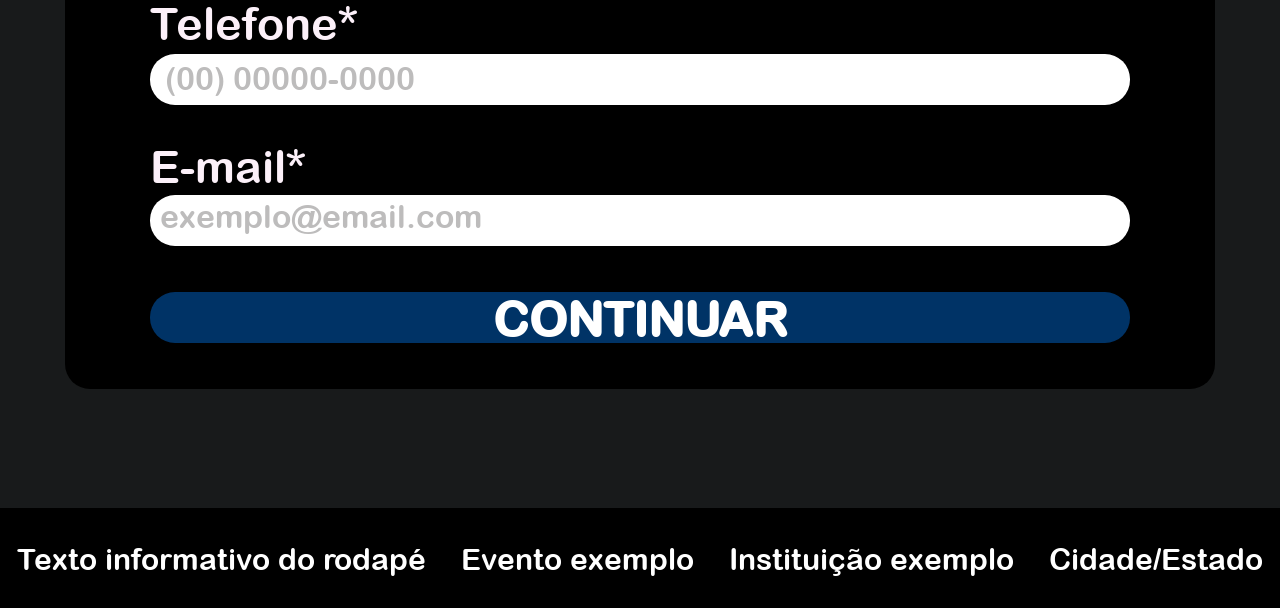
==== commit 601f59ae: "feat: add fixing general errors 	 - Change "Nationality" from <input> to <select> - OK 	 - Fix the g" ====
--- a/index.html
+++ b/index.html
@@ -49,7 +49,7 @@
                     <div class="full-name general-ipc-alignment">
                         <label for="student-full-name">Nome completo*</label>
                         <input type="text" id="student-full-name" name="student-full-name"
-                        placeholder="ex: João da Silva" required>
+                            placeholder="ex: João da Silva" required>
                     </div>
 
                     <!-- Student's Birth date -->
@@ -76,12 +76,12 @@
                         <legend class="gender-legend">Sexo*</legend>
 
                         <div class="male">
-                            <input type="radio" id="student-gender-male" name="student-sex" value="male" required>
+                            <input type="radio" id="student-gender-male" name="student-gender" value="male" required>
                             <label for="student-gender-male">Masculino</label>
                         </div>
 
                         <div class="female">
-                            <input type="radio" id="student-gender-female" name="student-sex" value="female" required>
+                            <input type="radio" id="student-gender-female" name="student-gender" value="female" required>
                             <label for="student-gender-female">Feminino</label>
                         </div>
                     </fieldset>
@@ -89,8 +89,262 @@
                     <!-- Student's nationality -->
                     <div class="nationality general-ipc-alignment">
                         <label for="student-nationality">Nacionalidade*</label>
-                        <input type="text" id="student-nationality" name="student-nationality"
-                        placeholder="ex: Brasileiro(a)" required>
+                        <select id="student-nationality" name="student-nationality" required>
+                            <option value="" selected disabled>Selecione o país</option>
+                            <option value="AF">Afeganistão</option>
+                            <option value="AX">Ilhas Aland</option>
+                            <option value="AL">Albânia</option>
+                            <option value="DZ">Argélia</option>
+                            <option value="AS">Samoa Americana</option>
+                            <option value="AD">Andorra</option>
+                            <option value="AO">Angola</option>
+                            <option value="AI">Anguila</option>
+                            <option value="AQ">Antártida</option>
+                            <option value="AG">Antígua e Barbuda</option>
+                            <option value="AR">Argentina</option>
+                            <option value="AM">Armênia</option>
+                            <option value="AW">Aruba</option>
+                            <option value="AU">Austrália</option>
+                            <option value="AT">Áustria</option>
+                            <option value="AZ">Azerbaijão</option>
+                            <option value="BS">Bahamas</option>
+                            <option value="BH">Barein</option>
+                            <option value="BD">Bangladesh</option>
+                            <option value="BB">Barbados</option>
+                            <option value="BY">Bielorrússia</option>
+                            <option value="BE">Bélgica</option>
+                            <option value="BZ">Belize</option>
+                            <option value="BJ">Benin</option>
+                            <option value="BM">Bermudas</option>
+                            <option value="BT">Butão</option>
+                            <option value="BO">Bolívia</option>
+                            <option value="BA">Bósnia e Herzegovina</option>
+                            <option value="BW">Botsuana</option>
+                            <option value="BV">Ilha Bouvet</option>
+                            <option value="BR">Brasil</option>
+                            <option value="IO">Território Britânico do Oceano Índico</option>
+                            <option value="BN">Brunei</option>
+                            <option value="BG">Bulgária</option>
+                            <option value="BF">Burquina Faso</option>
+                            <option value="BI">Burundi</option>
+                            <option value="CV">Cabo Verde</option>
+                            <option value="KH">Camboja</option>
+                            <option value="CM">Camarões</option>
+                            <option value="CA">Canadá</option>
+                            <option value="BQ">Países Baixos Caribenhos</option>
+                            <option value="KY">Ilhas Cayman</option>
+                            <option value="CF">República Centro-Africana</option>
+                            <option value="TD">Chade</option>
+                            <option value="CL">Chile</option>
+                            <option value="CN">China</option>
+                            <option value="CX">Ilha Christmas</option>
+                            <option value="CC">Ilhas Cocos (Keeling)</option>
+                            <option value="CO">Colômbia</option>
+                            <option value="KM">Comores</option>
+                            <option value="CG">República do Congo</option>
+                            <option value="CD">Congo - Kinshasa</option>
+                            <option value="CK">Ilhas Cook</option>
+                            <option value="CR">Costa Rica</option>
+                            <option value="HR">Croácia</option>
+                            <option value="CU">Cuba</option>
+                            <option value="CW">Curaçao</option>
+                            <option value="CY">Chipre</option>
+                            <option value="CZ">Tchéquia</option>
+                            <option value="CI">Costa do Marfim</option>
+                            <option value="DK">Dinamarca</option>
+                            <option value="DJ">Djibuti</option>
+                            <option value="DM">Dominica</option>
+                            <option value="DO">República Dominicana</option>
+                            <option value="EC">Equador</option>
+                            <option value="EG">Egito</option>
+                            <option value="SV">El Salvador</option>
+                            <option value="GQ">Guiné Equatorial</option>
+                            <option value="ER">Eritreia</option>
+                            <option value="EE">Estônia</option>
+                            <option value="SZ">Essuatíni</option>
+                            <option value="ET">Etiópia</option>
+                            <option value="FK">Ilhas Malvinas</option>
+                            <option value="FO">Ilhas Faroé</option>
+                            <option value="FJ">Fiji</option>
+                            <option value="FI">Finlândia</option>
+                            <option value="FR">França</option>
+                            <option value="GF">Guiana Francesa</option>
+                            <option value="PF">Polinésia Francesa</option>
+                            <option value="TF">Territórios Franceses do Sul</option>
+                            <option value="GA">Gabão</option>
+                            <option value="GM">Gâmbia</option>
+                            <option value="GE">Geórgia</option>
+                            <option value="DE">Alemanha</option>
+                            <option value="GH">Gana</option>
+                            <option value="GI">Gibraltar</option>
+                            <option value="GR">Grécia</option>
+                            <option value="GL">Groenlândia</option>
+                            <option value="GD">Granada</option>
+                            <option value="GP">Guadalupe</option>
+                            <option value="GU">Guam</option>
+                            <option value="GT">Guatemala</option>
+                            <option value="GG">Guernsey</option>
+                            <option value="GN">Guiné</option>
+                            <option value="GW">Guiné-Bissau</option>
+                            <option value="GY">Guiana</option>
+                            <option value="HT">Haiti</option>
+                            <option value="HM">Ilhas Heard e McDonald</option>
+                            <option value="HN">Honduras</option>
+                            <option value="HK">Hong Kong, RAE da China</option>
+                            <option value="HU">Hungria</option>
+                            <option value="IS">Islândia</option>
+                            <option value="IN">Índia</option>
+                            <option value="ID">Indonésia</option>
+                            <option value="IR">Irã</option>
+                            <option value="IQ">Iraque</option>
+                            <option value="IE">Irlanda</option>
+                            <option value="IM">Ilha de Man</option>
+                            <option value="IL">Israel</option>
+                            <option value="IT">Itália</option>
+                            <option value="JM">Jamaica</option>
+                            <option value="JP">Japão</option>
+                            <option value="JE">Jersey</option>
+                            <option value="JO">Jordânia</option>
+                            <option value="KZ">Cazaquistão</option>
+                            <option value="KE">Quênia</option>
+                            <option value="KI">Quiribati</option>
+                            <option value="KP">Coreia do Norte</option>
+                            <option value="KR">Coreia do Sul</option>
+                            <option value="XK">Kosovo</option>
+                            <option value="KW">Kuwait</option>
+                            <option value="KG">Quirguistão</option>
+                            <option value="LA">Laos</option>
+                            <option value="LV">Letônia</option>
+                            <option value="LB">Líbano</option>
+                            <option value="LS">Lesoto</option>
+                            <option value="LR">Libéria</option>
+                            <option value="LY">Líbia</option>
+                            <option value="LI">Liechtenstein</option>
+                            <option value="LT">Lituânia</option>
+                            <option value="LU">Luxemburgo</option>
+                            <option value="MO">Macau, RAE da China</option>
+                            <option value="MK">Macedônia do Norte</option>
+                            <option value="MG">Madagascar</option>
+                            <option value="MW">Malaui</option>
+                            <option value="MY">Malásia</option>
+                            <option value="MV">Maldivas</option>
+                            <option value="ML">Mali</option>
+                            <option value="MT">Malta</option>
+                            <option value="MH">Ilhas Marshall</option>
+                            <option value="MQ">Martinica</option>
+                            <option value="MR">Mauritânia</option>
+                            <option value="MU">Maurício</option>
+                            <option value="YT">Mayotte</option>
+                            <option value="MX">México</option>
+                            <option value="FM">Micronésia</option>
+                            <option value="MD">Moldávia</option>
+                            <option value="MC">Mônaco</option>
+                            <option value="MN">Mongólia</option>
+                            <option value="ME">Montenegro</option>
+                            <option value="MS">Montserrat</option>
+                            <option value="MA">Marrocos</option>
+                            <option value="MZ">Moçambique</option>
+                            <option value="MM">Mianmar (Birmânia)</option>
+                            <option value="NA">Namíbia</option>
+                            <option value="NR">Nauru</option>
+                            <option value="NP">Nepal</option>
+                            <option value="NL">Países Baixos</option>
+                            <option value="AN">Curaçao</option>
+                            <option value="NC">Nova Caledônia</option>
+                            <option value="NZ">Nova Zelândia</option>
+                            <option value="NI">Nicarágua</option>
+                            <option value="NE">Níger</option>
+                            <option value="NG">Nigéria</option>
+                            <option value="NU">Niue</option>
+                            <option value="NF">Ilha Norfolk</option>
+                            <option value="MP">Ilhas Marianas do Norte</option>
+                            <option value="NO">Noruega</option>
+                            <option value="OM">Omã</option>
+                            <option value="PK">Paquistão</option>
+                            <option value="PW">Palau</option>
+                            <option value="PS">Territórios palestinos</option>
+                            <option value="PA">Panamá</option>
+                            <option value="PG">Papua-Nova Guiné</option>
+                            <option value="PY">Paraguai</option>
+                            <option value="PE">Peru</option>
+                            <option value="PH">Filipinas</option>
+                            <option value="PN">Ilhas Pitcairn</option>
+                            <option value="PL">Polônia</option>
+                            <option value="PT">Portugal</option>
+                            <option value="PR">Porto Rico</option>
+                            <option value="QA">Catar</option>
+                            <option value="RE">Reunião</option>
+                            <option value="RO">Romênia</option>
+                            <option value="RU">Rússia</option>
+                            <option value="RW">Ruanda</option>
+                            <option value="BL">São Bartolomeu</option>
+                            <option value="SH">Santa Helena</option>
+                            <option value="KN">São Cristóvão e Névis</option>
+                            <option value="LC">Santa Lúcia</option>
+                            <option value="MF">São Martinho</option>
+                            <option value="PM">São Pedro e Miquelão</option>
+                            <option value="VC">São Vicente e Granadinas</option>
+                            <option value="WS">Samoa</option>
+                            <option value="SM">San Marino</option>
+                            <option value="ST">São Tomé e Príncipe</option>
+                            <option value="SA">Arábia Saudita</option>
+                            <option value="SN">Senegal</option>
+                            <option value="RS">Sérvia</option>
+                            <option value="CS">Sérvia</option>
+                            <option value="SC">Seicheles</option>
+                            <option value="SL">Serra Leoa</option>
+                            <option value="SG">Singapura</option>
+                            <option value="SX">Sint Maarten</option>
+                            <option value="SK">Eslováquia</option>
+                            <option value="SI">Eslovênia</option>
+                            <option value="SB">Ilhas Salomão</option>
+                            <option value="SO">Somália</option>
+                            <option value="ZA">África do Sul</option>
+                            <option value="GS">Ilhas Geórgia do Sul e Sandwich do Sul</option>
+                            <option value="SS">Sudão do Sul</option>
+                            <option value="ES">Espanha</option>
+                            <option value="LK">Sri Lanka</option>
+                            <option value="SD">Sudão</option>
+                            <option value="SR">Suriname</option>
+                            <option value="SJ">Svalbard e Jan Mayen</option>
+                            <option value="SE">Suécia</option>
+                            <option value="CH">Suíça</option>
+                            <option value="SY">Síria</option>
+                            <option value="TW">Taiwan</option>
+                            <option value="TJ">Tadjiquistão</option>
+                            <option value="TZ">Tanzânia</option>
+                            <option value="TH">Tailândia</option>
+                            <option value="TL">Timor-Leste</option>
+                            <option value="TG">Togo</option>
+                            <option value="TK">Tokelau</option>
+                            <option value="TO">Tonga</option>
+                            <option value="TT">Trinidad e Tobago</option>
+                            <option value="TN">Tunísia</option>
+                            <option value="TR">Turquia</option>
+                            <option value="TM">Turcomenistão</option>
+                            <option value="TC">Ilhas Turcas e Caicos</option>
+                            <option value="TV">Tuvalu</option>
+                            <option value="UM">Ilhas Menores Distantes dos EUA</option>
+                            <option value="UG">Uganda</option>
+                            <option value="UA">Ucrânia</option>
+                            <option value="AE">Emirados Árabes Unidos</option>
+                            <option value="GB">Reino Unido</option>
+                            <option value="US">Estados Unidos</option>
+                            <option value="UY">Uruguai</option>
+                            <option value="UZ">Uzbequistão</option>
+                            <option value="VU">Vanuatu</option>
+                            <option value="VA">Cidade do Vaticano</option>
+                            <option value="VE">Venezuela</option>
+                            <option value="VN">Vietnã</option>
+                            <option value="VG">Ilhas Virgens Britânicas</option>
+                            <option value="VI">Ilhas Virgens Americanas</option>
+                            <option value="WF">Wallis e Futuna</option>
+                            <option value="EH">Saara Ocidental</option>
+                            <option value="YE">Iêmen</option>
+                            <option value="ZM">Zâmbia</option>
+                            <option value="ZW">Zimbábue</option>
+                        </select>
+                        <!-- total - 252 -->
                     </div>
 
                     <!-- Student's naturality -->
@@ -102,7 +356,7 @@
 
                             <label for="student-naturality-state">Estado</label>
                             <select class="naturality-state-input" id="student-naturality-state"
-                            name="student-naturality-state" required>
+                                name="student-naturality-state" required>
                                 <option value="" selected disabled>UF</option>
                                 <option value="AC">AC</option>
                                 <option value="AL">AL</option>
@@ -140,7 +394,7 @@
 
                             <label for="student-naturality-city">Cidade</label>
                             <select class="naturality-city-input" id="student-naturality-city"
-                            name="student-naturality-city" required>
+                                name="student-naturality-city" required>
                                 <option value="" selected disabled>Cidade</option>
                                 <option value="Cidade-A">Cidade-A</option>
                                 <option value="Cidade-B">Cidade-B</option>
@@ -182,13 +436,15 @@
                         <!-- Student's cep -->
                         <div class="zip-code general-ipc-alignment">
                             <label for="student-zip-code">CEP*</label>
-                            <input type="text" id="student-zip-code" name="student-zip-code" placeholder="00000-000" required>
+                            <input type="text" id="student-zip-code" name="student-zip-code" placeholder="00000-000"
+                                required>
                         </div>
 
                         <!-- Student's house number -->
                         <div class="house-number general-ipc-alignment">
                             <label for="student-house-number">Número*</label>
-                            <input type="text" id="student-house-number" name="student-house-number" placeholder="0000" required>
+                            <input type="text" id="student-house-number" name="student-house-number" placeholder="0000"
+                                required>
                         </div>
                     </div>
 
@@ -196,14 +452,15 @@
                         <!-- Student street's name -->
                         <div class="street general-ipc-alignment">
                             <label for="student-street">Rua*</label>
-                            <input type="text" id="student-street" name="student-street" placeholder="Rua exemplo" required>
+                            <input type="text" id="student-street" name="student-street" placeholder="Rua exemplo"
+                                required>
                         </div>
 
                         <!-- Student neighborhood's name -->
                         <div class="neighborhood general-ipc-alignment">
                             <label for="student-neighborhood">Bairro*</label>
                             <input type="text" id="student-neighborhood" name="student-neighborhood"
-                            placeholder="Bairro exemplo" required>
+                                placeholder="Bairro exemplo" required>
                         </div>
                     </div>
 
@@ -211,7 +468,8 @@
                         <!-- Student's city -->
                         <div class="city general-ipc-alignment">
                             <label for="student-city">Cidade*</label>
-                            <input type="text" id="student-city" name="student-city" placeholder="Cidade exemplo" required>
+                            <input type="text" id="student-city" name="student-city" placeholder="Cidade exemplo"
+                                required>
                         </div>
 
                         <!-- Student's state -->
@@ -239,13 +497,14 @@
                     <div class="phone-number general-ipc-alignment">
                         <label for="student-phone-number">Telefone*</label>
                         <input type="tel" id="student-phone-number" name="student-phone-number"
-                        placeholder="(00) 00000-0000" required>
+                            placeholder="(00) 00000-0000" required>
                     </div>
 
                     <!-- Student's e-mail -->
                     <div class="email general-ipc-alignment">
                         <label for="student-email">E-mail*</label>
-                        <input type="email" id="student-email" name="student-email" placeholder="exemplo@email.com" required>
+                        <input type="email" id="student-email" name="student-email" placeholder="exemplo@email.com"
+                            required>
                     </div>
                 </fieldset>
 
@@ -279,14 +538,14 @@
                         <div class="disa-name-container">
                             <label class="disa-name" for="disa-name">Nome da deficiência*</label>
                             <input type="text" id="disa-name" name="disa-name"
-                            placeholder="Informe o nome da deficiência" required>
+                                placeholder="Informe o nome da deficiência" required>
                         </div>
 
                         <!-- Student's pcd medical report file -->
                         <div class="medical-report">
                             <label class="mr-file" for="pcd-mr-file">Anexe o laudo abaixo*</label>
                             <input type="file" id="pcd-mr-file" class="tp-file-bg-color general-fsb-bg-color"
-                            name="pcd-mr-file" required>
+                                name="pcd-mr-file" required>
                         </div>
                     </fieldset>
 
@@ -315,14 +574,14 @@
                         <div class="allergy-name-container">
                             <label class="allergy-name" for="allergy-name">Nome da alergia*</label>
                             <input type="text" id="allergy-name" name="allergy-name"
-                            placeholder="Informe o nome da alergia" required>
+                                placeholder="Informe o nome da alergia" required>
                         </div>
 
                         <!-- Student's allergy medical report file -->
                         <div class="medical-report">
                             <label for="allergy-mr-file">Anexe o laudo abaixo*</label>
                             <input type="file" id="allergy-mr-file" class="tp-file-bg-color general-fsb-bg-color"
-                            name="allergy-mr-file" required>
+                                name="allergy-mr-file" required>
                         </div>
                     </fieldset>
 
@@ -343,7 +602,7 @@
                     <div>
                         <label for="students-photo">Anexe a foto abaixo</label>
                         <input type="file" id="students-photo" class="tp-file-bg-color general-fsb-bg-color"
-                        name="students-photo" required>
+                            name="students-photo" required>
                     </div>
                 </fieldset>
             </fieldset>
@@ -364,7 +623,7 @@
                     <div class="full-name general-ipc-alignment">
                         <label for="legal-guardian-full-name">Nome completo*</label>
                         <input type="text" id="legal-guardian-full-name" name="legal-guardian-full-name"
-                        placeholder="ex: João da Silva" required>
+                            placeholder="ex: João da Silva" required>
                     </div>
 
                     <!-- Birth date -->
@@ -385,25 +644,281 @@
                         <input type="text" id="rg" name="rg" placeholder="00.000.000-0" required>
                     </div>
 
-                    <!-- Sex -->
-                    <fieldset class="sex">
+                    <!-- Legal guardian's gender -->
+                    <fieldset class="gender">
                         <!-- Visual id -->
-                        <legend class="sex-option-title">Sexo*</legend>
+                        <legend class="gender-legend">Sexo*</legend>
 
                         <div class="male">
-                            <input type="radio" id="lg-sex-male" name="lg-sex" value="male" required>
-                            <label for="lg-sex-male">Masculino</label>
+                            <input type="radio" id="legal-guardian-gender-male" name="legal-guardian-gender" value="male" required>
+                            <label for="legal-guardian-gender-male">Masculino</label>
                         </div>
 
                         <div class="female">
-                            <input type="radio" id="lg-sex-female" name="lg-sex" value="female" required>
-                            <label for="lg-sex-female">Feminino</label>
+                            <input type="radio" id="legal-guardian-gender-female" name="legal-guardian-gender" value="female" required>
+                            <label for="legal-guardian-gender-female">Feminino</label>
                         </div>
                     </fieldset>
 
+                    <!-- Legal guardian's nationality -->
                     <div class="nationality general-ipc-alignment">
-                        <label for="nationality">Nacionalidade*</label>
-                        <input type="text" id="nationality" name="nationality" placeholder="ex: Brasileiro(a)" required>
+                        <label for="legal-guardian-nationality">Nacionalidade*</label>
+                        <select id="legal-guardian-nationality" name="legal-guardian-nationality" required>
+                            <option value="" selected disabled>Selecione o país</option>
+                            <option value="AF">Afeganistão</option>
+                            <option value="AX">Ilhas Aland</option>
+                            <option value="AL">Albânia</option>
+                            <option value="DZ">Argélia</option>
+                            <option value="AS">Samoa Americana</option>
+                            <option value="AD">Andorra</option>
+                            <option value="AO">Angola</option>
+                            <option value="AI">Anguila</option>
+                            <option value="AQ">Antártida</option>
+                            <option value="AG">Antígua e Barbuda</option>
+                            <option value="AR">Argentina</option>
+                            <option value="AM">Armênia</option>
+                            <option value="AW">Aruba</option>
+                            <option value="AU">Austrália</option>
+                            <option value="AT">Áustria</option>
+                            <option value="AZ">Azerbaijão</option>
+                            <option value="BS">Bahamas</option>
+                            <option value="BH">Barein</option>
+                            <option value="BD">Bangladesh</option>
+                            <option value="BB">Barbados</option>
+                            <option value="BY">Bielorrússia</option>
+                            <option value="BE">Bélgica</option>
+                            <option value="BZ">Belize</option>
+                            <option value="BJ">Benin</option>
+                            <option value="BM">Bermudas</option>
+                            <option value="BT">Butão</option>
+                            <option value="BO">Bolívia</option>
+                            <option value="BA">Bósnia e Herzegovina</option>
+                            <option value="BW">Botsuana</option>
+                            <option value="BV">Ilha Bouvet</option>
+                            <option value="BR">Brasil</option>
+                            <option value="IO">Território Britânico do Oceano Índico</option>
+                            <option value="BN">Brunei</option>
+                            <option value="BG">Bulgária</option>
+                            <option value="BF">Burquina Faso</option>
+                            <option value="BI">Burundi</option>
+                            <option value="CV">Cabo Verde</option>
+                            <option value="KH">Camboja</option>
+                            <option value="CM">Camarões</option>
+                            <option value="CA">Canadá</option>
+                            <option value="BQ">Países Baixos Caribenhos</option>
+                            <option value="KY">Ilhas Cayman</option>
+                            <option value="CF">República Centro-Africana</option>
+                            <option value="TD">Chade</option>
+                            <option value="CL">Chile</option>
+                            <option value="CN">China</option>
+                            <option value="CX">Ilha Christmas</option>
+                            <option value="CC">Ilhas Cocos (Keeling)</option>
+                            <option value="CO">Colômbia</option>
+                            <option value="KM">Comores</option>
+                            <option value="CG">República do Congo</option>
+                            <option value="CD">Congo - Kinshasa</option>
+                            <option value="CK">Ilhas Cook</option>
+                            <option value="CR">Costa Rica</option>
+                            <option value="HR">Croácia</option>
+                            <option value="CU">Cuba</option>
+                            <option value="CW">Curaçao</option>
+                            <option value="CY">Chipre</option>
+                            <option value="CZ">Tchéquia</option>
+                            <option value="CI">Costa do Marfim</option>
+                            <option value="DK">Dinamarca</option>
+                            <option value="DJ">Djibuti</option>
+                            <option value="DM">Dominica</option>
+                            <option value="DO">República Dominicana</option>
+                            <option value="EC">Equador</option>
+                            <option value="EG">Egito</option>
+                            <option value="SV">El Salvador</option>
+                            <option value="GQ">Guiné Equatorial</option>
+                            <option value="ER">Eritreia</option>
+                            <option value="EE">Estônia</option>
+                            <option value="SZ">Essuatíni</option>
+                            <option value="ET">Etiópia</option>
+                            <option value="FK">Ilhas Malvinas</option>
+                            <option value="FO">Ilhas Faroé</option>
+                            <option value="FJ">Fiji</option>
+                            <option value="FI">Finlândia</option>
+                            <option value="FR">França</option>
+                            <option value="GF">Guiana Francesa</option>
+                            <option value="PF">Polinésia Francesa</option>
+                            <option value="TF">Territórios Franceses do Sul</option>
+                            <option value="GA">Gabão</option>
+                            <option value="GM">Gâmbia</option>
+                            <option value="GE">Geórgia</option>
+                            <option value="DE">Alemanha</option>
+                            <option value="GH">Gana</option>
+                            <option value="GI">Gibraltar</option>
+                            <option value="GR">Grécia</option>
+                            <option value="GL">Groenlândia</option>
+                            <option value="GD">Granada</option>
+                            <option value="GP">Guadalupe</option>
+                            <option value="GU">Guam</option>
+                            <option value="GT">Guatemala</option>
+                            <option value="GG">Guernsey</option>
+                            <option value="GN">Guiné</option>
+                            <option value="GW">Guiné-Bissau</option>
+                            <option value="GY">Guiana</option>
+                            <option value="HT">Haiti</option>
+                            <option value="HM">Ilhas Heard e McDonald</option>
+                            <option value="HN">Honduras</option>
+                            <option value="HK">Hong Kong, RAE da China</option>
+                            <option value="HU">Hungria</option>
+                            <option value="IS">Islândia</option>
+                            <option value="IN">Índia</option>
+                            <option value="ID">Indonésia</option>
+                            <option value="IR">Irã</option>
+                            <option value="IQ">Iraque</option>
+                            <option value="IE">Irlanda</option>
+                            <option value="IM">Ilha de Man</option>
+                            <option value="IL">Israel</option>
+                            <option value="IT">Itália</option>
+                            <option value="JM">Jamaica</option>
+                            <option value="JP">Japão</option>
+                            <option value="JE">Jersey</option>
+                            <option value="JO">Jordânia</option>
+                            <option value="KZ">Cazaquistão</option>
+                            <option value="KE">Quênia</option>
+                            <option value="KI">Quiribati</option>
+                            <option value="KP">Coreia do Norte</option>
+                            <option value="KR">Coreia do Sul</option>
+                            <option value="XK">Kosovo</option>
+                            <option value="KW">Kuwait</option>
+                            <option value="KG">Quirguistão</option>
+                            <option value="LA">Laos</option>
+                            <option value="LV">Letônia</option>
+                            <option value="LB">Líbano</option>
+                            <option value="LS">Lesoto</option>
+                            <option value="LR">Libéria</option>
+                            <option value="LY">Líbia</option>
+                            <option value="LI">Liechtenstein</option>
+                            <option value="LT">Lituânia</option>
+                            <option value="LU">Luxemburgo</option>
+                            <option value="MO">Macau, RAE da China</option>
+                            <option value="MK">Macedônia do Norte</option>
+                            <option value="MG">Madagascar</option>
+                            <option value="MW">Malaui</option>
+                            <option value="MY">Malásia</option>
+                            <option value="MV">Maldivas</option>
+                            <option value="ML">Mali</option>
+                            <option value="MT">Malta</option>
+                            <option value="MH">Ilhas Marshall</option>
+                            <option value="MQ">Martinica</option>
+                            <option value="MR">Mauritânia</option>
+                            <option value="MU">Maurício</option>
+                            <option value="YT">Mayotte</option>
+                            <option value="MX">México</option>
+                            <option value="FM">Micronésia</option>
+                            <option value="MD">Moldávia</option>
+                            <option value="MC">Mônaco</option>
+                            <option value="MN">Mongólia</option>
+                            <option value="ME">Montenegro</option>
+                            <option value="MS">Montserrat</option>
+                            <option value="MA">Marrocos</option>
+                            <option value="MZ">Moçambique</option>
+                            <option value="MM">Mianmar (Birmânia)</option>
+                            <option value="NA">Namíbia</option>
+                            <option value="NR">Nauru</option>
+                            <option value="NP">Nepal</option>
+                            <option value="NL">Países Baixos</option>
+                            <option value="AN">Curaçao</option>
+                            <option value="NC">Nova Caledônia</option>
+                            <option value="NZ">Nova Zelândia</option>
+                            <option value="NI">Nicarágua</option>
+                            <option value="NE">Níger</option>
+                            <option value="NG">Nigéria</option>
+                            <option value="NU">Niue</option>
+                            <option value="NF">Ilha Norfolk</option>
+                            <option value="MP">Ilhas Marianas do Norte</option>
+                            <option value="NO">Noruega</option>
+                            <option value="OM">Omã</option>
+                            <option value="PK">Paquistão</option>
+                            <option value="PW">Palau</option>
+                            <option value="PS">Territórios palestinos</option>
+                            <option value="PA">Panamá</option>
+                            <option value="PG">Papua-Nova Guiné</option>
+                            <option value="PY">Paraguai</option>
+                            <option value="PE">Peru</option>
+                            <option value="PH">Filipinas</option>
+                            <option value="PN">Ilhas Pitcairn</option>
+                            <option value="PL">Polônia</option>
+                            <option value="PT">Portugal</option>
+                            <option value="PR">Porto Rico</option>
+                            <option value="QA">Catar</option>
+                            <option value="RE">Reunião</option>
+                            <option value="RO">Romênia</option>
+                            <option value="RU">Rússia</option>
+                            <option value="RW">Ruanda</option>
+                            <option value="BL">São Bartolomeu</option>
+                            <option value="SH">Santa Helena</option>
+                            <option value="KN">São Cristóvão e Névis</option>
+                            <option value="LC">Santa Lúcia</option>
+                            <option value="MF">São Martinho</option>
+                            <option value="PM">São Pedro e Miquelão</option>
+                            <option value="VC">São Vicente e Granadinas</option>
+                            <option value="WS">Samoa</option>
+                            <option value="SM">San Marino</option>
+                            <option value="ST">São Tomé e Príncipe</option>
+                            <option value="SA">Arábia Saudita</option>
+                            <option value="SN">Senegal</option>
+                            <option value="RS">Sérvia</option>
+                            <option value="CS">Sérvia</option>
+                            <option value="SC">Seicheles</option>
+                            <option value="SL">Serra Leoa</option>
+                            <option value="SG">Singapura</option>
+                            <option value="SX">Sint Maarten</option>
+                            <option value="SK">Eslováquia</option>
+                            <option value="SI">Eslovênia</option>
+                            <option value="SB">Ilhas Salomão</option>
+                            <option value="SO">Somália</option>
+                            <option value="ZA">África do Sul</option>
+                            <option value="GS">Ilhas Geórgia do Sul e Sandwich do Sul</option>
+                            <option value="SS">Sudão do Sul</option>
+                            <option value="ES">Espanha</option>
+                            <option value="LK">Sri Lanka</option>
+                            <option value="SD">Sudão</option>
+                            <option value="SR">Suriname</option>
+                            <option value="SJ">Svalbard e Jan Mayen</option>
+                            <option value="SE">Suécia</option>
+                            <option value="CH">Suíça</option>
+                            <option value="SY">Síria</option>
+                            <option value="TW">Taiwan</option>
+                            <option value="TJ">Tadjiquistão</option>
+                            <option value="TZ">Tanzânia</option>
+                            <option value="TH">Tailândia</option>
+                            <option value="TL">Timor-Leste</option>
+                            <option value="TG">Togo</option>
+                            <option value="TK">Tokelau</option>
+                            <option value="TO">Tonga</option>
+                            <option value="TT">Trinidad e Tobago</option>
+                            <option value="TN">Tunísia</option>
+                            <option value="TR">Turquia</option>
+                            <option value="TM">Turcomenistão</option>
+                            <option value="TC">Ilhas Turcas e Caicos</option>
+                            <option value="TV">Tuvalu</option>
+                            <option value="UM">Ilhas Menores Distantes dos EUA</option>
+                            <option value="UG">Uganda</option>
+                            <option value="UA">Ucrânia</option>
+                            <option value="AE">Emirados Árabes Unidos</option>
+                            <option value="GB">Reino Unido</option>
+                            <option value="US">Estados Unidos</option>
+                            <option value="UY">Uruguai</option>
+                            <option value="UZ">Uzbequistão</option>
+                            <option value="VU">Vanuatu</option>
+                            <option value="VA">Cidade do Vaticano</option>
+                            <option value="VE">Venezuela</option>
+                            <option value="VN">Vietnã</option>
+                            <option value="VG">Ilhas Virgens Britânicas</option>
+                            <option value="VI">Ilhas Virgens Americanas</option>
+                            <option value="WF">Wallis e Futuna</option>
+                            <option value="EH">Saara Ocidental</option>
+                            <option value="YE">Iêmen</option>
+                            <option value="ZM">Zâmbia</option>
+                            <option value="ZW">Zimbábue</option>
+                        </select>
+                        <!-- total - 252 -->
                     </div>
 
                     <!-- Legal guardian's naturality -->
@@ -453,7 +968,7 @@
 
                             <label for="legal-guardian-naturality-city">Cidade</label>
                             <select class="naturality-state-input" id="legal-guardian-naturality-city"
-                            name="naturality-city" required>
+                                name="naturality-city" required>
                                 <option value="" selected disabled>Cidade</option>
                                 <option value="Cidade-A">Cidade-A</option>
                                 <option value="Cidade-B">Cidade-B</option>
@@ -515,7 +1030,8 @@
                         <!-- Neighborhood -->
                         <div class="neighborhood general-ipc-alignment">
                             <label for="neighborhood">Bairro*</label>
-                            <input type="text" id="neighborhood" name="neighborhood" placeholder="Bairro exemplo" required>
+                            <input type="text" id="neighborhood" name="neighborhood" placeholder="Bairro exemplo"
+                                required>
                         </div>
                     </div>
 
@@ -599,34 +1115,290 @@
                         <input type="text" id="rg" name="rg" placeholder="00.000.000-0" required>
                     </div>
 
-                    <!-- Sex -->
-                    <fieldset class="sex">
+                    <!-- Financial sponsor's gender -->
+                    <fieldset class="gender">
                         <!-- Visual id -->
-                        <legend class="sex-option-title">Sexo*</legend>
+                        <legend class="gender-legend">Sexo*</legend>
 
                         <div class="male">
-                            <input type="radio" id="fr-sex-male" name="fr-sex" value="male" required>
-                            <label for="fr-sex-male">Masculino</label>
+                            <input type="radio" id="financial-sponsor-gender-male" name="financial-sponsor-gender" value="male" required>
+                            <label for="financial-sponsor-gender-male">Masculino</label>
                         </div>
 
                         <div class="female">
-                            <input type="radio" id="fr-sex-female" name="fr-sex" value="female" required>
-                            <label for="fr-sex-female">Feminino</label>
+                            <input type="radio" id="financial-sponsor-female" name="financial-sponsor-gender" value="female" required>
+                            <label for="financial-sponsor-female">Feminino</label>
                         </div>
                     </fieldset>
 
+                    <!-- Financial sponsor's nationality -->
                     <div class="nationality general-ipc-alignment">
-                        <label for="nationality">Nacionalidade*</label>
-                        <input type="text" id="nationality" name="nationality" placeholder="ex: Brasileiro(a)" required>
+                        <label for="financial-sponsor-nationality">Nacionalidade*</label>
+                        <select id="financial-sponsor-nationality" name="financial-sponsor-nationality" required>
+                            <option value="" selected disabled>Selecione o país</option>
+                            <option value="AF">Afeganistão</option>
+                            <option value="AX">Ilhas Aland</option>
+                            <option value="AL">Albânia</option>
+                            <option value="DZ">Argélia</option>
+                            <option value="AS">Samoa Americana</option>
+                            <option value="AD">Andorra</option>
+                            <option value="AO">Angola</option>
+                            <option value="AI">Anguila</option>
+                            <option value="AQ">Antártida</option>
+                            <option value="AG">Antígua e Barbuda</option>
+                            <option value="AR">Argentina</option>
+                            <option value="AM">Armênia</option>
+                            <option value="AW">Aruba</option>
+                            <option value="AU">Austrália</option>
+                            <option value="AT">Áustria</option>
+                            <option value="AZ">Azerbaijão</option>
+                            <option value="BS">Bahamas</option>
+                            <option value="BH">Barein</option>
+                            <option value="BD">Bangladesh</option>
+                            <option value="BB">Barbados</option>
+                            <option value="BY">Bielorrússia</option>
+                            <option value="BE">Bélgica</option>
+                            <option value="BZ">Belize</option>
+                            <option value="BJ">Benin</option>
+                            <option value="BM">Bermudas</option>
+                            <option value="BT">Butão</option>
+                            <option value="BO">Bolívia</option>
+                            <option value="BA">Bósnia e Herzegovina</option>
+                            <option value="BW">Botsuana</option>
+                            <option value="BV">Ilha Bouvet</option>
+                            <option value="BR">Brasil</option>
+                            <option value="IO">Território Britânico do Oceano Índico</option>
+                            <option value="BN">Brunei</option>
+                            <option value="BG">Bulgária</option>
+                            <option value="BF">Burquina Faso</option>
+                            <option value="BI">Burundi</option>
+                            <option value="CV">Cabo Verde</option>
+                            <option value="KH">Camboja</option>
+                            <option value="CM">Camarões</option>
+                            <option value="CA">Canadá</option>
+                            <option value="BQ">Países Baixos Caribenhos</option>
+                            <option value="KY">Ilhas Cayman</option>
+                            <option value="CF">República Centro-Africana</option>
+                            <option value="TD">Chade</option>
+                            <option value="CL">Chile</option>
+                            <option value="CN">China</option>
+                            <option value="CX">Ilha Christmas</option>
+                            <option value="CC">Ilhas Cocos (Keeling)</option>
+                            <option value="CO">Colômbia</option>
+                            <option value="KM">Comores</option>
+                            <option value="CG">República do Congo</option>
+                            <option value="CD">Congo - Kinshasa</option>
+                            <option value="CK">Ilhas Cook</option>
+                            <option value="CR">Costa Rica</option>
+                            <option value="HR">Croácia</option>
+                            <option value="CU">Cuba</option>
+                            <option value="CW">Curaçao</option>
+                            <option value="CY">Chipre</option>
+                            <option value="CZ">Tchéquia</option>
+                            <option value="CI">Costa do Marfim</option>
+                            <option value="DK">Dinamarca</option>
+                            <option value="DJ">Djibuti</option>
+                            <option value="DM">Dominica</option>
+                            <option value="DO">República Dominicana</option>
+                            <option value="EC">Equador</option>
+                            <option value="EG">Egito</option>
+                            <option value="SV">El Salvador</option>
+                            <option value="GQ">Guiné Equatorial</option>
+                            <option value="ER">Eritreia</option>
+                            <option value="EE">Estônia</option>
+                            <option value="SZ">Essuatíni</option>
+                            <option value="ET">Etiópia</option>
+                            <option value="FK">Ilhas Malvinas</option>
+                            <option value="FO">Ilhas Faroé</option>
+                            <option value="FJ">Fiji</option>
+                            <option value="FI">Finlândia</option>
+                            <option value="FR">França</option>
+                            <option value="GF">Guiana Francesa</option>
+                            <option value="PF">Polinésia Francesa</option>
+                            <option value="TF">Territórios Franceses do Sul</option>
+                            <option value="GA">Gabão</option>
+                            <option value="GM">Gâmbia</option>
+                            <option value="GE">Geórgia</option>
+                            <option value="DE">Alemanha</option>
+                            <option value="GH">Gana</option>
+                            <option value="GI">Gibraltar</option>
+                            <option value="GR">Grécia</option>
+                            <option value="GL">Groenlândia</option>
+                            <option value="GD">Granada</option>
+                            <option value="GP">Guadalupe</option>
+                            <option value="GU">Guam</option>
+                            <option value="GT">Guatemala</option>
+                            <option value="GG">Guernsey</option>
+                            <option value="GN">Guiné</option>
+                            <option value="GW">Guiné-Bissau</option>
+                            <option value="GY">Guiana</option>
+                            <option value="HT">Haiti</option>
+                            <option value="HM">Ilhas Heard e McDonald</option>
+                            <option value="HN">Honduras</option>
+                            <option value="HK">Hong Kong, RAE da China</option>
+                            <option value="HU">Hungria</option>
+                            <option value="IS">Islândia</option>
+                            <option value="IN">Índia</option>
+                            <option value="ID">Indonésia</option>
+                            <option value="IR">Irã</option>
+                            <option value="IQ">Iraque</option>
+                            <option value="IE">Irlanda</option>
+                            <option value="IM">Ilha de Man</option>
+                            <option value="IL">Israel</option>
+                            <option value="IT">Itália</option>
+                            <option value="JM">Jamaica</option>
+                            <option value="JP">Japão</option>
+                            <option value="JE">Jersey</option>
+                            <option value="JO">Jordânia</option>
+                            <option value="KZ">Cazaquistão</option>
+                            <option value="KE">Quênia</option>
+                            <option value="KI">Quiribati</option>
+                            <option value="KP">Coreia do Norte</option>
+                            <option value="KR">Coreia do Sul</option>
+                            <option value="XK">Kosovo</option>
+                            <option value="KW">Kuwait</option>
+                            <option value="KG">Quirguistão</option>
+                            <option value="LA">Laos</option>
+                            <option value="LV">Letônia</option>
+                            <option value="LB">Líbano</option>
+                            <option value="LS">Lesoto</option>
+                            <option value="LR">Libéria</option>
+                            <option value="LY">Líbia</option>
+                            <option value="LI">Liechtenstein</option>
+                            <option value="LT">Lituânia</option>
+                            <option value="LU">Luxemburgo</option>
+                            <option value="MO">Macau, RAE da China</option>
+                            <option value="MK">Macedônia do Norte</option>
+                            <option value="MG">Madagascar</option>
+                            <option value="MW">Malaui</option>
+                            <option value="MY">Malásia</option>
+                            <option value="MV">Maldivas</option>
+                            <option value="ML">Mali</option>
+                            <option value="MT">Malta</option>
+                            <option value="MH">Ilhas Marshall</option>
+                            <option value="MQ">Martinica</option>
+                            <option value="MR">Mauritânia</option>
+                            <option value="MU">Maurício</option>
+                            <option value="YT">Mayotte</option>
+                            <option value="MX">México</option>
+                            <option value="FM">Micronésia</option>
+                            <option value="MD">Moldávia</option>
+                            <option value="MC">Mônaco</option>
+                            <option value="MN">Mongólia</option>
+                            <option value="ME">Montenegro</option>
+                            <option value="MS">Montserrat</option>
+                            <option value="MA">Marrocos</option>
+                            <option value="MZ">Moçambique</option>
+                            <option value="MM">Mianmar (Birmânia)</option>
+                            <option value="NA">Namíbia</option>
+                            <option value="NR">Nauru</option>
+                            <option value="NP">Nepal</option>
+                            <option value="NL">Países Baixos</option>
+                            <option value="AN">Curaçao</option>
+                            <option value="NC">Nova Caledônia</option>
+                            <option value="NZ">Nova Zelândia</option>
+                            <option value="NI">Nicarágua</option>
+                            <option value="NE">Níger</option>
+                            <option value="NG">Nigéria</option>
+                            <option value="NU">Niue</option>
+                            <option value="NF">Ilha Norfolk</option>
+                            <option value="MP">Ilhas Marianas do Norte</option>
+                            <option value="NO">Noruega</option>
+                            <option value="OM">Omã</option>
+                            <option value="PK">Paquistão</option>
+                            <option value="PW">Palau</option>
+                            <option value="PS">Territórios palestinos</option>
+                            <option value="PA">Panamá</option>
+                            <option value="PG">Papua-Nova Guiné</option>
+                            <option value="PY">Paraguai</option>
+                            <option value="PE">Peru</option>
+                            <option value="PH">Filipinas</option>
+                            <option value="PN">Ilhas Pitcairn</option>
+                            <option value="PL">Polônia</option>
+                            <option value="PT">Portugal</option>
+                            <option value="PR">Porto Rico</option>
+                            <option value="QA">Catar</option>
+                            <option value="RE">Reunião</option>
+                            <option value="RO">Romênia</option>
+                            <option value="RU">Rússia</option>
+                            <option value="RW">Ruanda</option>
+                            <option value="BL">São Bartolomeu</option>
+                            <option value="SH">Santa Helena</option>
+                            <option value="KN">São Cristóvão e Névis</option>
+                            <option value="LC">Santa Lúcia</option>
+                            <option value="MF">São Martinho</option>
+                            <option value="PM">São Pedro e Miquelão</option>
+                            <option value="VC">São Vicente e Granadinas</option>
+                            <option value="WS">Samoa</option>
+                            <option value="SM">San Marino</option>
+                            <option value="ST">São Tomé e Príncipe</option>
+                            <option value="SA">Arábia Saudita</option>
+                            <option value="SN">Senegal</option>
+                            <option value="RS">Sérvia</option>
+                            <option value="CS">Sérvia</option>
+                            <option value="SC">Seicheles</option>
+                            <option value="SL">Serra Leoa</option>
+                            <option value="SG">Singapura</option>
+                            <option value="SX">Sint Maarten</option>
+                            <option value="SK">Eslováquia</option>
+                            <option value="SI">Eslovênia</option>
+                            <option value="SB">Ilhas Salomão</option>
+                            <option value="SO">Somália</option>
+                            <option value="ZA">África do Sul</option>
+                            <option value="GS">Ilhas Geórgia do Sul e Sandwich do Sul</option>
+                            <option value="SS">Sudão do Sul</option>
+                            <option value="ES">Espanha</option>
+                            <option value="LK">Sri Lanka</option>
+                            <option value="SD">Sudão</option>
+                            <option value="SR">Suriname</option>
+                            <option value="SJ">Svalbard e Jan Mayen</option>
+                            <option value="SE">Suécia</option>
+                            <option value="CH">Suíça</option>
+                            <option value="SY">Síria</option>
+                            <option value="TW">Taiwan</option>
+                            <option value="TJ">Tadjiquistão</option>
+                            <option value="TZ">Tanzânia</option>
+                            <option value="TH">Tailândia</option>
+                            <option value="TL">Timor-Leste</option>
+                            <option value="TG">Togo</option>
+                            <option value="TK">Tokelau</option>
+                            <option value="TO">Tonga</option>
+                            <option value="TT">Trinidad e Tobago</option>
+                            <option value="TN">Tunísia</option>
+                            <option value="TR">Turquia</option>
+                            <option value="TM">Turcomenistão</option>
+                            <option value="TC">Ilhas Turcas e Caicos</option>
+                            <option value="TV">Tuvalu</option>
+                            <option value="UM">Ilhas Menores Distantes dos EUA</option>
+                            <option value="UG">Uganda</option>
+                            <option value="UA">Ucrânia</option>
+                            <option value="AE">Emirados Árabes Unidos</option>
+                            <option value="GB">Reino Unido</option>
+                            <option value="US">Estados Unidos</option>
+                            <option value="UY">Uruguai</option>
+                            <option value="UZ">Uzbequistão</option>
+                            <option value="VU">Vanuatu</option>
+                            <option value="VA">Cidade do Vaticano</option>
+                            <option value="VE">Venezuela</option>
+                            <option value="VN">Vietnã</option>
+                            <option value="VG">Ilhas Virgens Britânicas</option>
+                            <option value="VI">Ilhas Virgens Americanas</option>
+                            <option value="WF">Wallis e Futuna</option>
+                            <option value="EH">Saara Ocidental</option>
+                            <option value="YE">Iêmen</option>
+                            <option value="ZM">Zâmbia</option>
+                            <option value="ZW">Zimbábue</option>
+                        </select>
+                        <!-- total - 252 -->
                     </div>
 
                     <!-- Financial sponsor's naturality -->
                     <fieldset class="naturality">
-                        <legend>Naturalidade</legend>
+                        <legend>Naturalidade*</legend>
 
                         <div class="naturality-state-container">
                             <!-- Financial sponsor's naturality state -->
-                            <label for="financial-sponsor-naturality-state">Estado*</label>
+                            <label for="financial-sponsor-naturality-state">Estado</label>
                             <select class="naturality-state-input" id="financial-sponsor-naturality-state"
                                 name="financial-sponsor-naturality-state" required>
                                 <option value="" selected disabled>UF</option>
@@ -663,7 +1435,7 @@
 
                         <div class="naturality-city-container">
                             <!-- Financial sponsor's naturality city -->
-                            <label for="financial-sponsor-naturality-city">Cidade*</label>
+                            <label for="financial-sponsor-naturality-city">Cidade</label>
                             <select class="naturality-city-input" id="financial-sponsor-naturality-city"
                                 name="financial-sponsor-naturality-city" required>
                                 <option value="" selected disabled>Cidade</option>
@@ -727,7 +1499,8 @@
                         <!-- Neighborhood -->
                         <div class="neighborhood general-ipc-alignment">
                             <label for="neighborhood">Bairro*</label>
-                            <input type="text" id="neighborhood" name="neighborhood" placeholder="Bairro exemplo" required>
+                            <input type="text" id="neighborhood" name="neighborhood" placeholder="Bairro exemplo"
+                                required>
                         </div>
                     </div>
 
@@ -785,6 +1558,8 @@
         <p class="iead">Instituição exemplo</p>
         <p class="pvh">Cidade/Estado</p>
     </footer>
+
+    <script src="script.js"></script>
 </body>
 
 </html>
--- a/style.css
+++ b/style.css
@@ -409,7 +409,7 @@
     margin-left: 1rem;
 }
 
-/*=== NACIONALITY ===*/
+/*=== NATIONALITY ===*/
 
 .nationality {
     /* background-color: darkgray; */
@@ -431,15 +431,16 @@
 }
 
 /* Input settings */
-.nationality input {
-    /* Box model */
-    height: 5.113rem;
-    padding: 1.5rem 0 1.5rem 1.5rem;
-    border-radius: 25px;
-    border: none;
-
-    /* Font settings */
-    font-size: 3.2rem;
+.nationality select {
+    /* Box model */
+    height: 5.113rem;
+    padding-left: 1rem;
+    border-radius: 25px;
+    border: none;
+
+    /* Font settings */
+    font-size: 3.2rem;
+    color: #BDBCBC;
 }
 
 /*=== NATURALIDADE ===*/
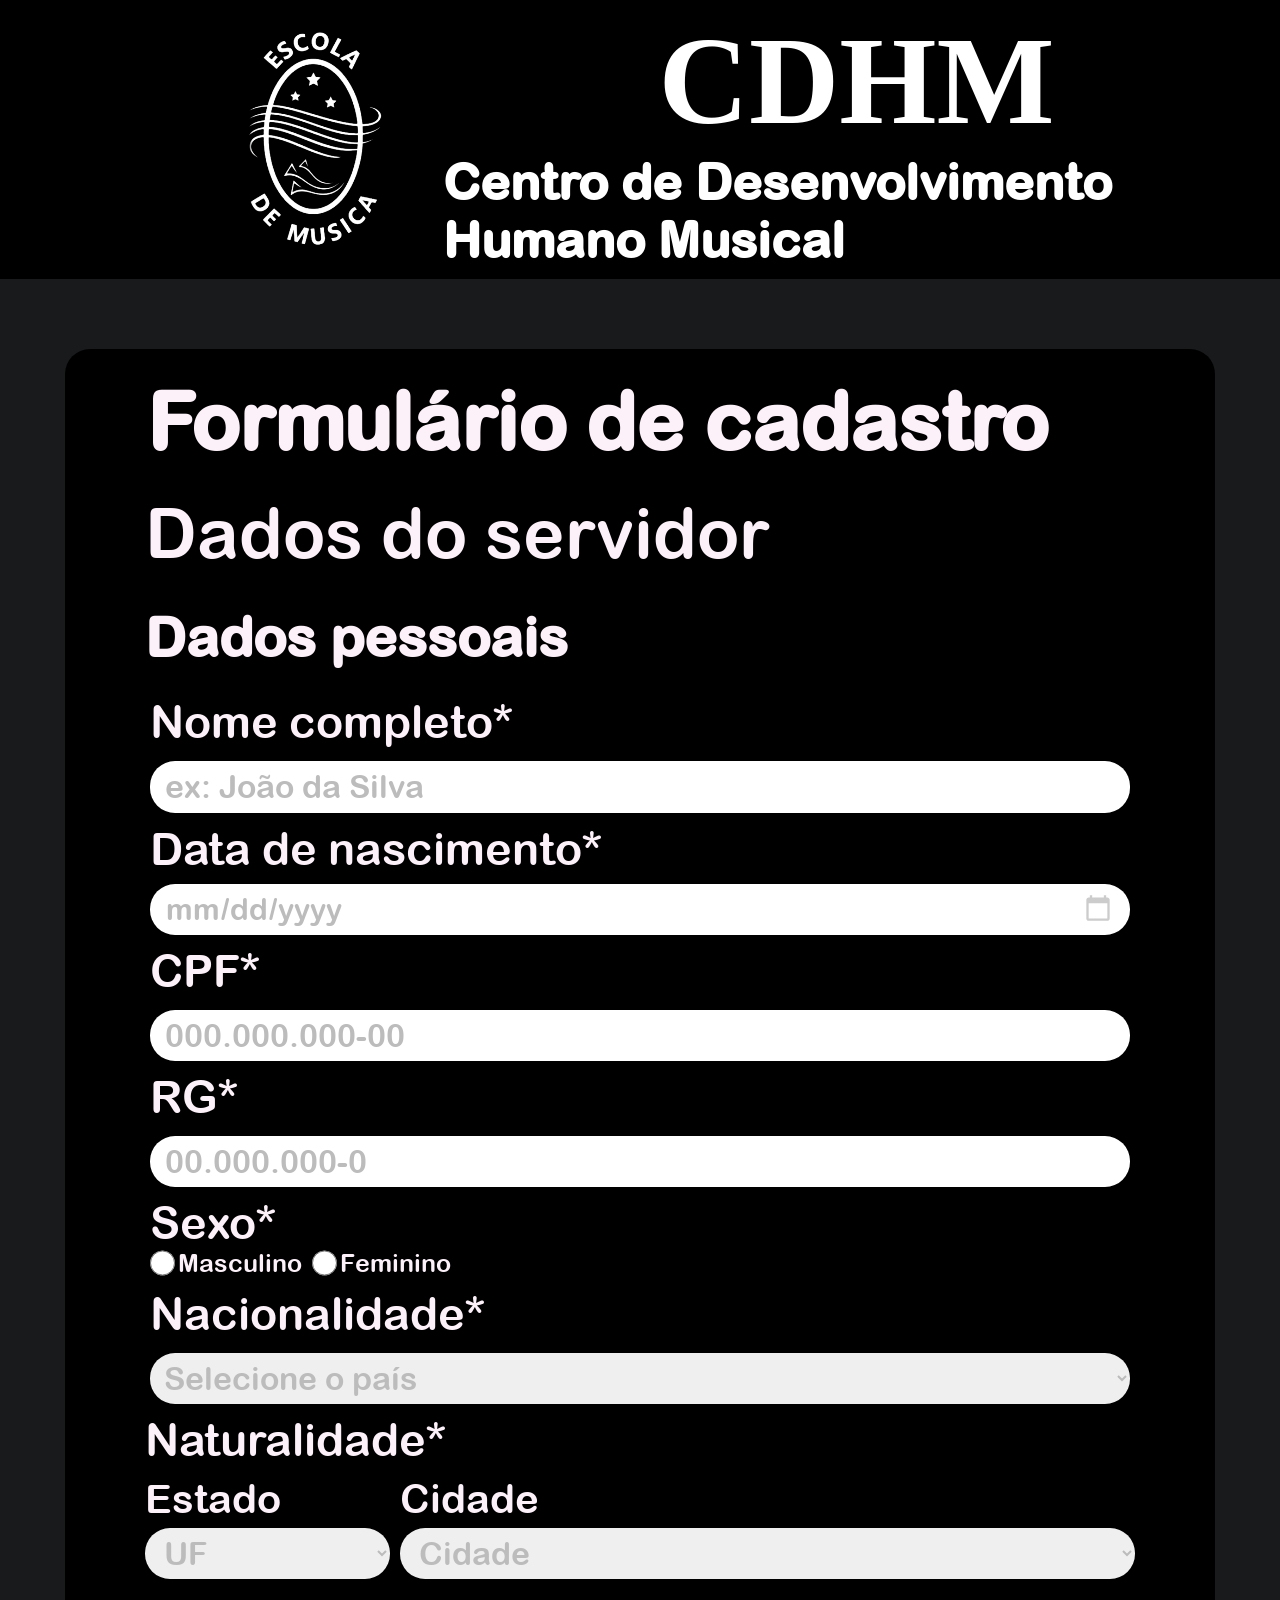
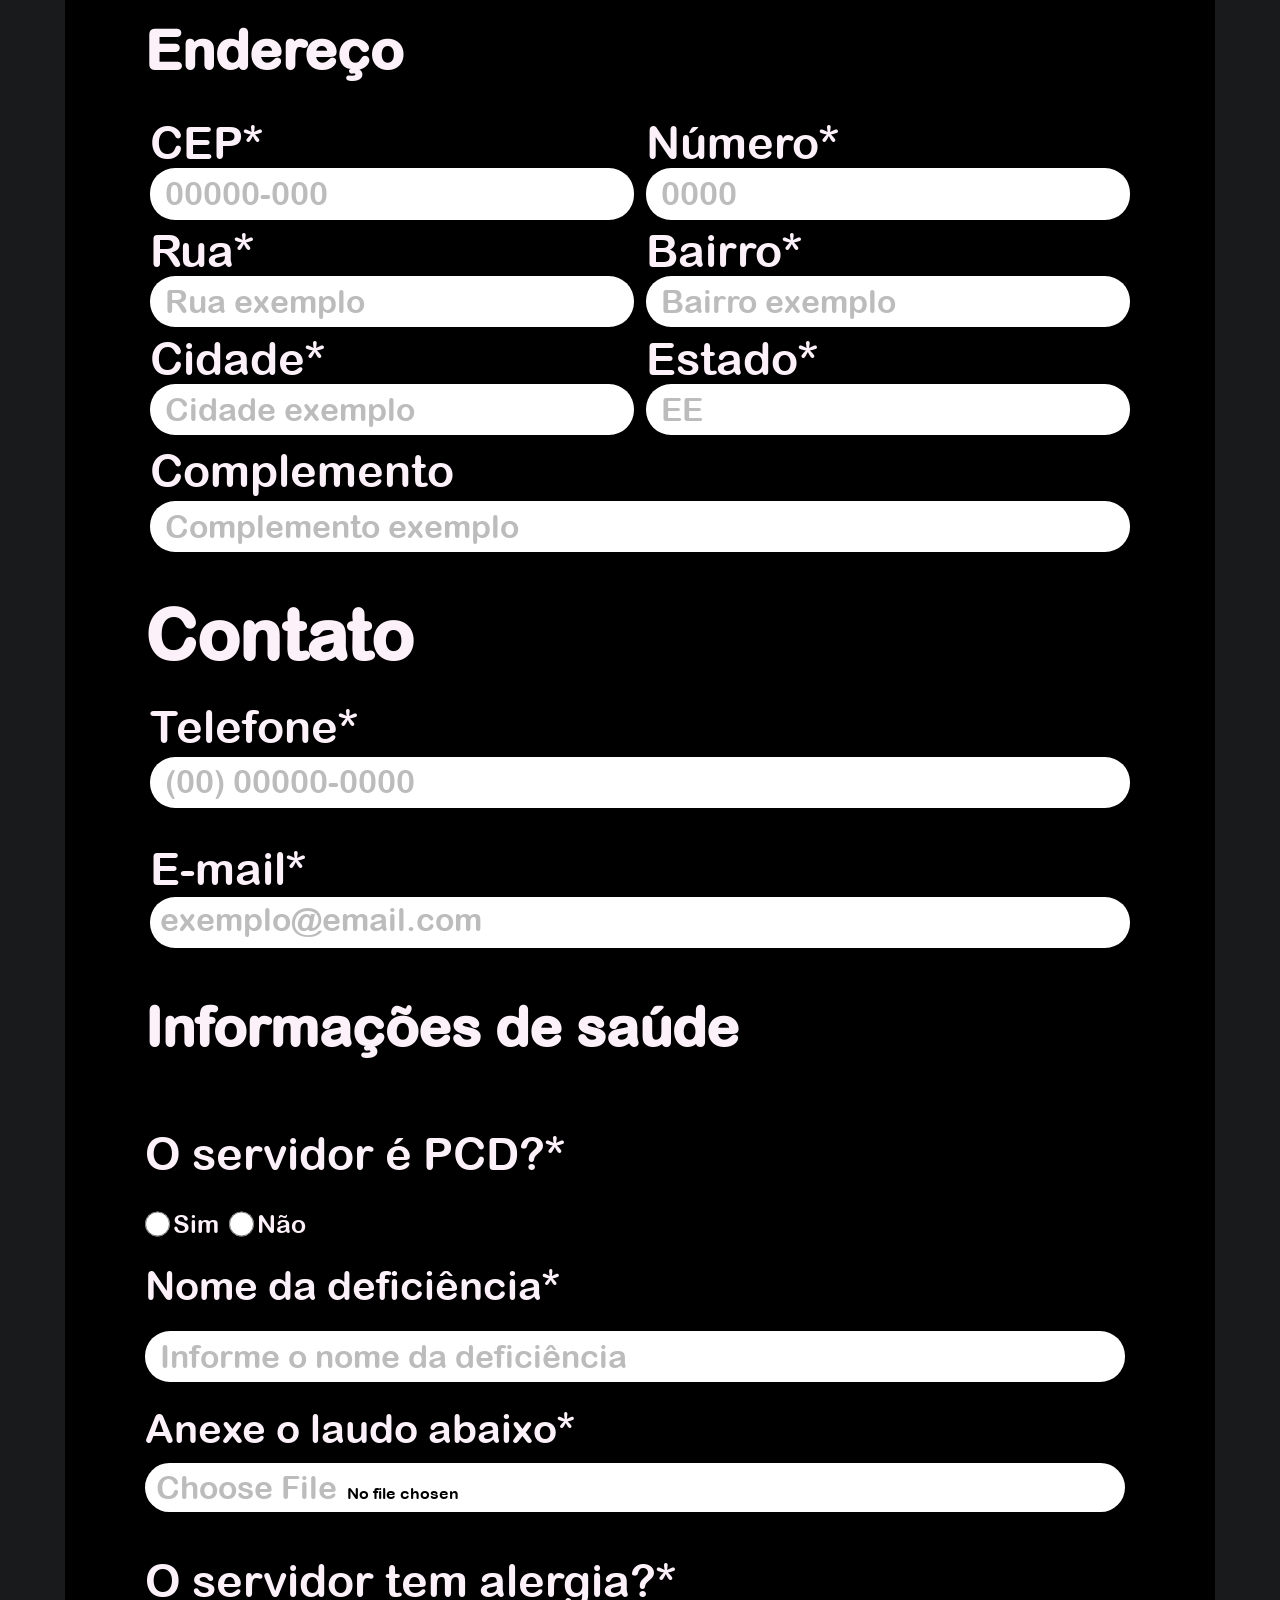
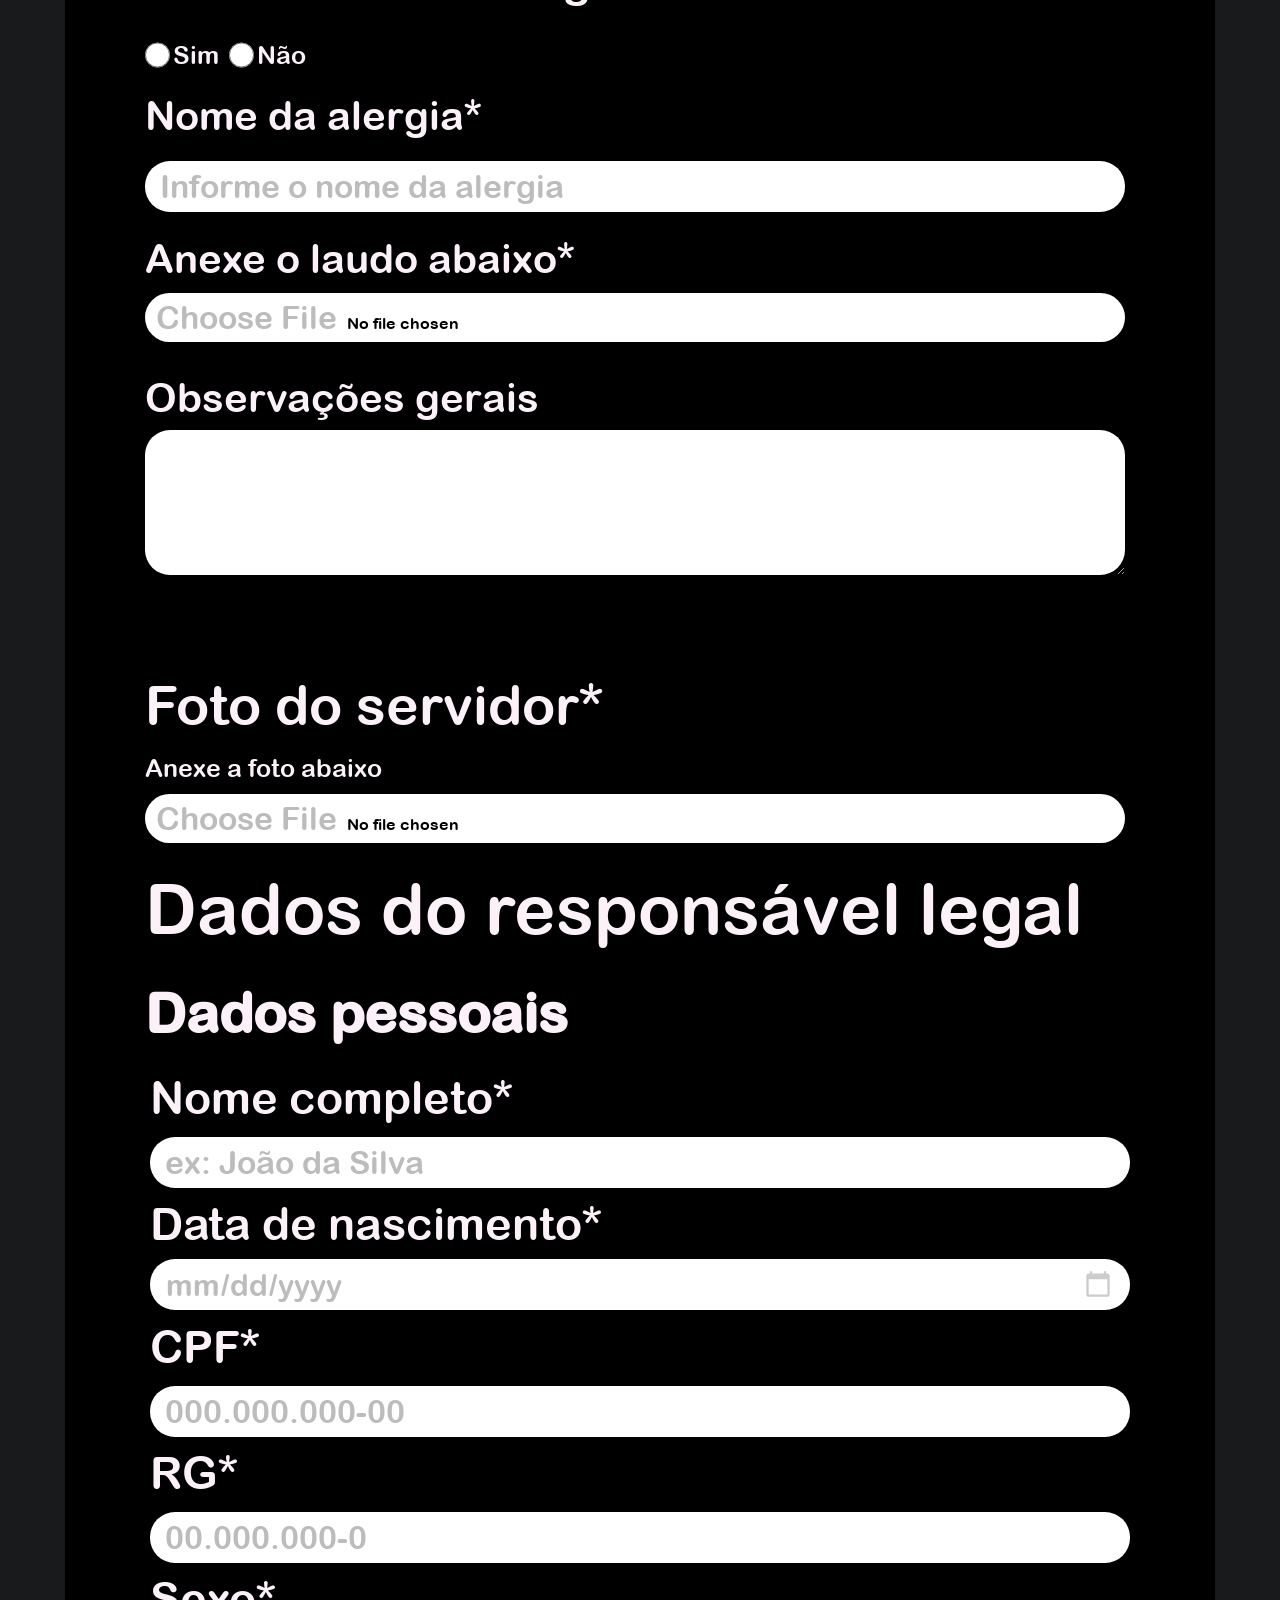
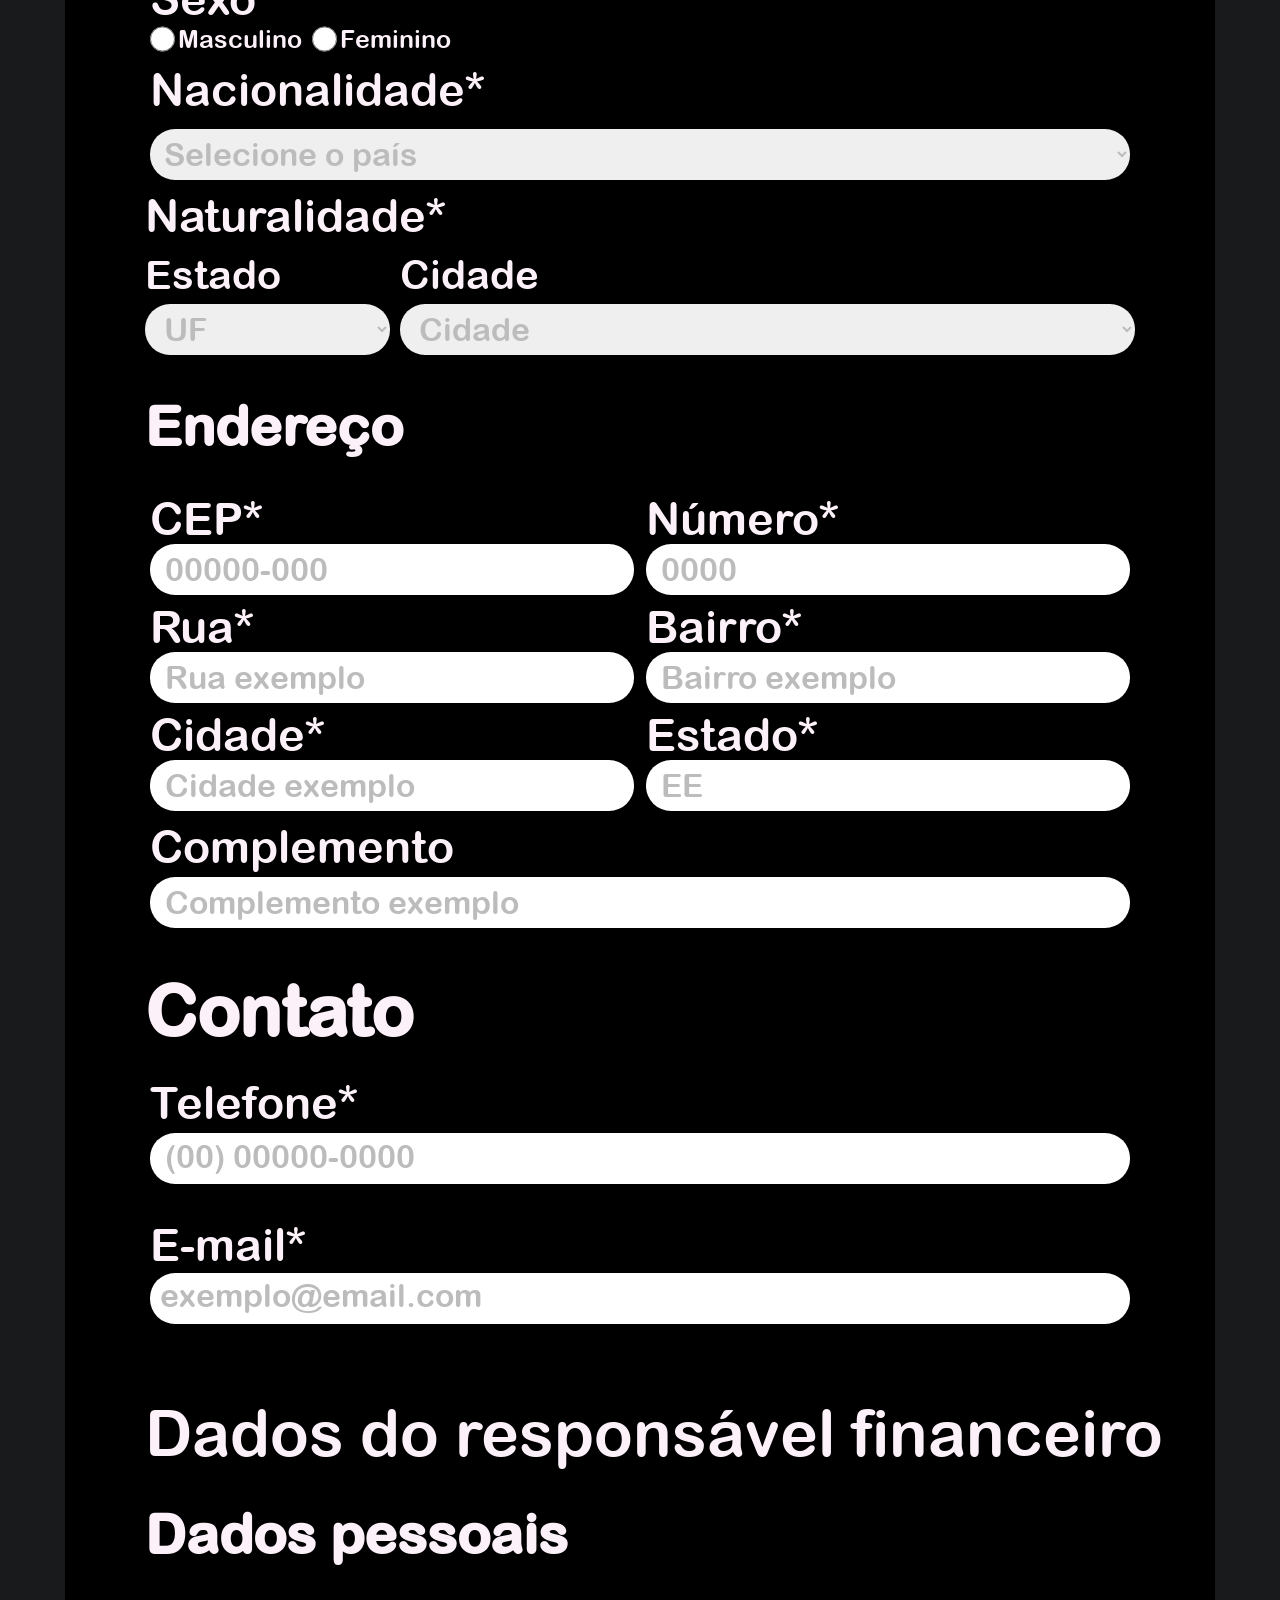
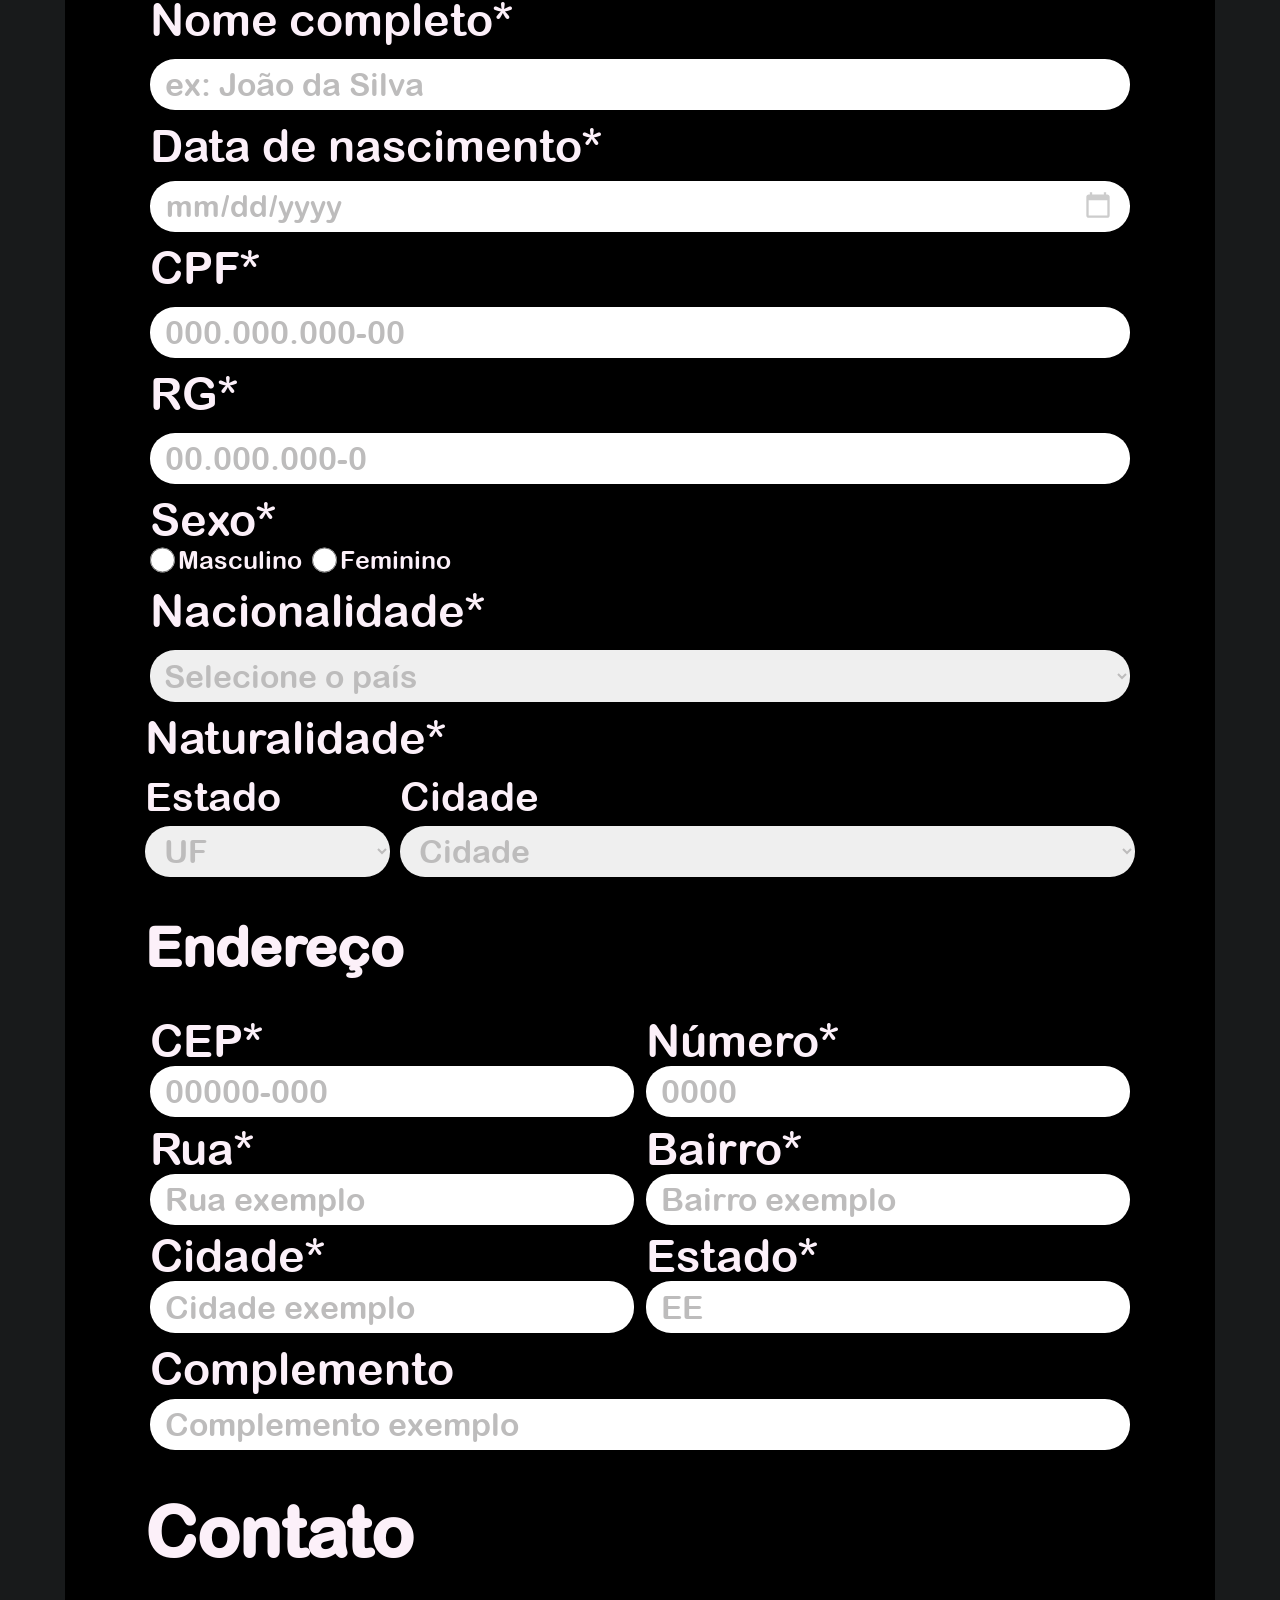
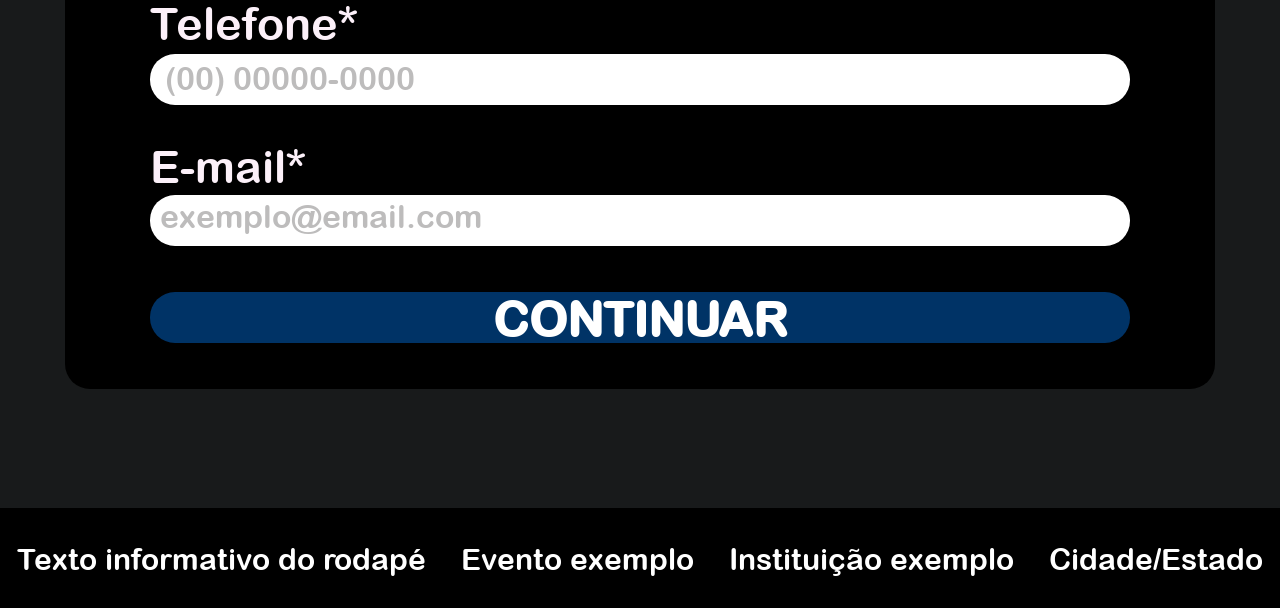
==== commit 24245abc: "feat: add random css changes" ====
--- a/index.html
+++ b/index.html
@@ -4,7 +4,7 @@
 <head>
     <meta charset="UTF-8">
     <meta name="viewport" content="width=device-width, initial-scale=1.0">
-    <title>Formulário ... | ABCD</title>
+    <title>Cadastro de servidores</title>
 
     <!-- Link to CSS file -->
     <link rel="stylesheet" href="./style.css">
@@ -14,7 +14,7 @@
 
     <!-- HEADER -->
     <header class="header gn-bg-color">
-        <img class="cdhm-icon" src="./assets/images/SVG/Ícone CDHM.svg" alt="ícone da cdhm">
+        <img class="cdhm-icon" src="./assets/images/SVG/icone-cdhm.svg" alt="Ícone do CDHM">
 
         <div class="headings general-central-alignment">
             <h1 class="title">
@@ -35,10 +35,10 @@
                 Formulário de cadastro
             </h3>
 
-            <!-- STUDENT'S DATA -->
-            <fieldset class="pps-data-section">
+            <!-- CLIENT'S DATA -->
+            <fieldset class="client-data-container">
                 <!-- Section's title -->
-                <legend class="sections-title">Dados do servidor</legend>
+                <legend class="client-container-legend">Dados do servidor</legend>
 
                 <!-- STUDENT'S PERSONAL DATA -->
                 <fieldset class="personal-data general-central-alignment">
@@ -52,10 +52,11 @@
                             placeholder="ex: João da Silva" required>
                     </div>
 
-                    <!-- Student's Birth date -->
+                    <!-- Student's birth date -->
                     <div class="birth-date general-ipc-alignment">
                         <label for="student-birth-date">Data de nascimento*</label>
-                        <input type="date" id="student-birth-date" name="student-birth-date" required>
+                        <input type="date" id="student-birth-date" name="student-birth-date" min="1906-01-01"
+                            max="2026-10-07" required>
                     </div>
 
                     <!-- Student's CPF -->
@@ -81,7 +82,8 @@
                         </div>
 
                         <div class="female">
-                            <input type="radio" id="student-gender-female" name="student-gender" value="female" required>
+                            <input type="radio" id="student-gender-female" name="student-gender" value="female"
+                                required>
                             <label for="student-gender-female">Feminino</label>
                         </div>
                     </fieldset>
@@ -428,7 +430,7 @@
                 </fieldset>
 
                 <!-- STUDENT'S ADDRESS -->
-                <fieldset class="adress general-central-alignment">
+                <fieldset class="address general-central-alignment">
                     <!-- Field's legend -->
                     <legend class="fs-legend">Endereço</legend>
 
@@ -534,18 +536,18 @@
                             </div>
                         </div>
 
-                        <!-- Student's PCD name -->
-                        <div class="disa-name-container">
-                            <label class="disa-name" for="disa-name">Nome da deficiência*</label>
-                            <input type="text" id="disa-name" name="disa-name"
+                        <!-- Student's disability name -->
+                        <div class="disability-name-container">
+                            <label class="disability-name" for="disability-name">Nome da deficiência*</label>
+                            <input type="text" id="disability-name" name="disability-name"
                                 placeholder="Informe o nome da deficiência" required>
                         </div>
 
                         <!-- Student's pcd medical report file -->
                         <div class="medical-report">
-                            <label class="mr-file" for="pcd-mr-file">Anexe o laudo abaixo*</label>
-                            <input type="file" id="pcd-mr-file" class="tp-file-bg-color general-fsb-bg-color"
-                                name="pcd-mr-file" required>
+                            <label for="pcd-medical-report-file">Anexe o laudo abaixo*</label>
+                            <input type="file" id="pcd-medical-report-file"
+                                class="tp-file-bg-color general-fsb-bg-color" name="pcd-medical-report-file" required>
                         </div>
                     </fieldset>
 
@@ -579,19 +581,20 @@
 
                         <!-- Student's allergy medical report file -->
                         <div class="medical-report">
-                            <label for="allergy-mr-file">Anexe o laudo abaixo*</label>
-                            <input type="file" id="allergy-mr-file" class="tp-file-bg-color general-fsb-bg-color"
-                                name="allergy-mr-file" required>
+                            <label for="allergy-medical-report-file">Anexe o laudo abaixo*</label>
+                            <input type="file" id="allergy-medical-report-file"
+                                class="tp-file-bg-color general-fsb-bg-color" name="allergy-medical-report-file"
+                                required>
                         </div>
                     </fieldset>
 
                     <!-- STUDENT'S GENERAL INFO -->
                     <div class="general-info general-ipc-alignment">
-                        <label class="gi-title" for="student-general-info-text-area">Observações gerais</label>
+                        <label class="general-information-title" for="student-general-info-text-area">Observações
+                            gerais</label>
 
                         <textarea id="student-general-info-text-area" name="student-general-info-text-area" rows="5"
-                            cols="40">
-                        </textarea>
+                            cols="40"></textarea>
                     </div>
                 </fieldset>
 
@@ -611,8 +614,8 @@
 
 
             <!-- LEGAL GUARDIAN'S DATA -->
-            <fieldset class="pps-data-section">
-                <legend class="sections-title">Dados do responsável legal </legend>
+            <fieldset class="client-data-container">
+                <legend class="client-container-legend">Dados do responsável legal</legend>
 
                 <!-- LEGAL GUARDIAN'S PERSONAL DATA -->
                 <fieldset class="personal-data general-central-alignment">
@@ -626,36 +629,41 @@
                             placeholder="ex: João da Silva" required>
                     </div>
 
-                    <!-- Birth date -->
+                    <!-- Legal guardian's birth date -->
                     <div class="birth-date general-ipc-alignment">
-                        <label for="birth-date">Data de nascimento*</label>
-                        <input type="date" id="birth-date" name="birth-date" required>
-                    </div>
-
-                    <!-- CPF -->
+                        <label for="legal-guardian-birth-date">Data de nascimento*</label>
+                        <input type="date" id="legal-guardian-birth-date" name="legal-guardian-birth-date"
+                            min="1906-01-01" max="2026-10-07" required>
+                    </div>
+
+                    <!-- Legal guardian's CPF -->
                     <div class="cpf general-ipc-alignment">
-                        <label for="cpf">CPF*</label>
-                        <input type="text" id="cpf" name="cpf" placeholder="000.000.000-00" required>
-                    </div>
-
-                    <!-- RG -->
+                        <label for="legal-guardian-cpf">CPF*</label>
+                        <input type="text" id="legal-guardian-cpf" name="legal-guardian-cpf"
+                            placeholder="000.000.000-00" required>
+                    </div>
+
+                    <!-- Legal guardian's RG -->
                     <div class="rg general-ipc-alignment">
-                        <label for="rg">RG*</label>
-                        <input type="text" id="rg" name="rg" placeholder="00.000.000-0" required>
+                        <label for="legal-guardian-rg">RG*</label>
+                        <input type="text" id="legal-guardian-rg" name="legal-guardian-rg" placeholder="00.000.000-0"
+                            required>
                     </div>
 
                     <!-- Legal guardian's gender -->
                     <fieldset class="gender">
-                        <!-- Visual id -->
+                        <!-- Gender legend -->
                         <legend class="gender-legend">Sexo*</legend>
 
                         <div class="male">
-                            <input type="radio" id="legal-guardian-gender-male" name="legal-guardian-gender" value="male" required>
+                            <input type="radio" id="legal-guardian-gender-male" name="legal-guardian-gender"
+                                value="male" required>
                             <label for="legal-guardian-gender-male">Masculino</label>
                         </div>
 
                         <div class="female">
-                            <input type="radio" id="legal-guardian-gender-female" name="legal-guardian-gender" value="female" required>
+                            <input type="radio" id="legal-guardian-gender-female" name="legal-guardian-gender"
+                                value="female" required>
                             <label for="legal-guardian-gender-female">Feminino</label>
                         </div>
                     </fieldset>
@@ -918,7 +926,6 @@
                             <option value="ZM">Zâmbia</option>
                             <option value="ZW">Zimbábue</option>
                         </select>
-                        <!-- total - 252 -->
                     </div>
 
                     <!-- Legal guardian's naturality -->
@@ -967,8 +974,8 @@
                         <div class="naturality-city-container">
 
                             <label for="legal-guardian-naturality-city">Cidade</label>
-                            <select class="naturality-state-input" id="legal-guardian-naturality-city"
-                                name="naturality-city" required>
+                            <select class="naturality-city-input" id="legal-guardian-naturality-city"
+                                name="legal-guardian-naturality-city" required>
                                 <option value="" selected disabled>Cidade</option>
                                 <option value="Cidade-A">Cidade-A</option>
                                 <option value="Cidade-B">Cidade-B</option>
@@ -1001,76 +1008,84 @@
                     </fieldset>
                 </fieldset>
 
-                <!-- ADRESS -->
-                <fieldset class="adress general-central-alignment">
+                <!-- LEGAL GUARDIAN'S ADDRESS -->
+                <fieldset class="address general-central-alignment">
                     <!-- Fieldset's title -->
                     <legend class="fs-legend">Endereço</legend>
 
                     <div class="duo-a duos">
-                        <!-- CEP -->
+                        <!-- Legal guardian's CEP -->
                         <div class="zip-code general-ipc-alignment">
-                            <label for="zip-code">CEP*</label>
-                            <input type="text" id="zip-code" name="zip-code" placeholder="00000-000" required>
-                        </div>
-
-                        <!-- House number -->
+                            <label for="legal-guardian-zip-code">CEP*</label>
+                            <input type="text" id="legal-guardian-zip-code" name="legal-guardian-zip-code"
+                                placeholder="00000-000" required>
+                        </div>
+
+                        <!-- Legal guardian's house number -->
                         <div class="house-number general-ipc-alignment">
-                            <label for="house-number">Número*</label>
-                            <input type="text" id="house-number" name="house-number" placeholder="0000" required>
+                            <label for="legal-guardian-house-number">Número*</label>
+                            <input type="text" id="legal-guardian-house-number" name="legal-guardian-house-number"
+                                placeholder="0000" required>
                         </div>
                     </div>
 
                     <div class="duo-b duos">
-                        <!-- Street -->
+                        <!-- Legal guardian's street -->
                         <div class="street general-ipc-alignment">
-                            <label for="street">Rua*</label>
-                            <input type="text" id="street" name="street" placeholder="Rua exemplo" required>
-                        </div>
-
-                        <!-- Neighborhood -->
+                            <label for="legal-guardian-street">Rua*</label>
+                            <input type="text" id="legal-guardian-street" name="legal-guardian-street"
+                                placeholder="Rua exemplo" required>
+                        </div>
+
+                        <!-- Legal guardian's neighborhood -->
                         <div class="neighborhood general-ipc-alignment">
-                            <label for="neighborhood">Bairro*</label>
-                            <input type="text" id="neighborhood" name="neighborhood" placeholder="Bairro exemplo"
+                            <label for="legal-guardian-neighborhood">Bairro*</label>
+                            <input type="text" id="legal-guardian-neighborhood" name="legal-guardian-neighborhood"
+                                placeholder="Bairro exemplo" required>
+                        </div>
+                    </div>
+
+                    <div class="duo-c duos">
+                        <!-- Legal guardian's city -->
+                        <div class="city general-ipc-alignment">
+                            <label for="legal-guardian-city">Cidade*</label>
+                            <input type="text" id="legal-guardian-city" name="legal-guardian-city"
+                                placeholder="Cidade exemplo" required>
+                        </div>
+
+                        <!-- Legal guardian's state -->
+                        <div class="state general-ipc-alignment">
+                            <label for="legal-guardian-state">Estado*</label>
+                            <input type="text" id="legal-guardian-state" name="legal-guardian-state" placeholder="EE"
                                 required>
                         </div>
                     </div>
 
-                    <div class="duo-c duos">
-                        <!-- City's name -->
-                        <div class="city general-ipc-alignment">
-                            <label for="city">Cidade*</label>
-                            <input type="text" id="city" name="city" placeholder="Cidade exemplo" required>
-                        </div>
-
-                        <!-- State -->
-                        <div class="state general-ipc-alignment">
-                            <label for="state">Estado*</label>
-                            <input type="text" id="state" name="state" placeholder="EE" required>
-                        </div>
-                    </div>
-
-                    <!-- Complement -->
+                    <!-- Legal guardian's complement -->
                     <div class="complement general-ipc-alignment">
-                        <label for="complement">Complemento</label>
-                        <input type="text" id="complement" name="complement" placeholder="Complemento exemplo">
+                        <label for="legal-guardian-complement">Complemento</label>
+                        <input type="text" id="legal-guardian-complement" name="legal-guardian-complement"
+                            placeholder="Complemento exemplo">
                     </div>
                 </fieldset>
 
-                <!-- CONTACT -->
+                <!-- LEGAL GUARDIAN'S CONTACT -->
                 <fieldset class="contact general-central-alignment">
-                    <!--Título do campo-->
+                    <!-- Field's legend -->
                     <legend class="contacts-legend">Contato</legend>
 
-                    <!-- Phone number -->
+                    <!-- Legal guardian's phone number -->
                     <div class="phone-number general-ipc-alignment">
-                        <label for="phone-number">Telefone*</label>
-                        <input type="tel" id="phone-number" name="phone-number" placeholder="(00) 00000-0000" required>
-                    </div>
-
-                    <!-- E-mail -->
+                        <label for="legal-guardian-phone-number">Telefone*</label>
+                        <input type="tel" id="legal-guardian-phone-number" name="legal-guardian-phone-number"
+                            placeholder="(00) 00000-0000" required>
+                    </div>
+
+                    <!-- Legal guardian's e-mail -->
                     <div class="email general-ipc-alignment">
-                        <label for="email">E-mail*</label>
-                        <input type="email" id="email" name="email" placeholder="exemplo@email.com" required>
+                        <label for="legal-guardian-email">E-mail*</label>
+                        <input type="email" id="legal-guardian-email" name="legal-guardian-email"
+                            placeholder="exemplo@email.com" required>
                     </div>
                 </fieldset>
             </fieldset>
@@ -1078,16 +1093,14 @@
 
 
 
-
-
             <!-- FINANCIAL SPONSOR'S DATA -->
-            <fieldset class="pps-data-section">
-                <!-- Section's title -->
-                <legend class="sections-title frd-font-size">Dados do responsável financeiro</legend>
+            <fieldset class="client-data-container">
+                <!-- Field's legend -->
+                <legend class="client-container-legend financial-sponsor-legend-font-size">Dados do responsável financeiro</legend>
 
                 <!-- FINANCIAL SPONSOR'S PERSONAL DATA -->
                 <fieldset class="personal-data general-central-alignment">
-                    <!--Título do campo-->
+                    <!-- Field's legend -->
                     <legend class="fs-legend">Dados pessoais</legend>
 
                     <!-- Financial sponsor's full name -->
@@ -1097,37 +1110,42 @@
                             placeholder="ex: João da Silva" required>
                     </div>
 
-                    <!-- Birth date -->
+                    <!-- Financial sponsor's birth date -->
                     <div class="birth-date general-ipc-alignment">
-                        <label for="birth-date">Data de nascimento*</label>
-                        <input type="date" id="birth-date" name="birth-date" required>
-                    </div>
-
-                    <!-- CPF -->
+                        <label for="financial-sponsor-birth-date">Data de nascimento*</label>
+                        <input type="date" id="financial-sponsor-birth-date" name="financial-sponsor-birth-date"
+                            min="1906-01-01" max="2026-10-07" required>
+                    </div>
+
+                    <!-- Financial sponsor's CPF -->
                     <div class="cpf general-ipc-alignment">
-                        <label for="cpf">CPF*</label>
-                        <input type="text" id="cpf" name="cpf" placeholder="000.000.000-00" required>
-                    </div>
-
-                    <!-- RG -->
+                        <label for="financial-sponsor-cpf">CPF*</label>
+                        <input type="text" id="financial-sponsor-cpf" name="financial-sponsor-cpf"
+                            placeholder="000.000.000-00" required>
+                    </div>
+
+                    <!-- Financial sponsor's RG -->
                     <div class="rg general-ipc-alignment">
-                        <label for="rg">RG*</label>
-                        <input type="text" id="rg" name="rg" placeholder="00.000.000-0" required>
+                        <label for="financial-sponsor-rg">RG*</label>
+                        <input type="text" id="financial-sponsor-rg" name="financial-sponsor-rg"
+                            placeholder="00.000.000-0" required>
                     </div>
 
                     <!-- Financial sponsor's gender -->
                     <fieldset class="gender">
-                        <!-- Visual id -->
+                        <!-- Field's legend -->
                         <legend class="gender-legend">Sexo*</legend>
 
                         <div class="male">
-                            <input type="radio" id="financial-sponsor-gender-male" name="financial-sponsor-gender" value="male" required>
+                            <input type="radio" id="financial-sponsor-gender-male" name="financial-sponsor-gender"
+                                value="male" required>
                             <label for="financial-sponsor-gender-male">Masculino</label>
                         </div>
 
                         <div class="female">
-                            <input type="radio" id="financial-sponsor-female" name="financial-sponsor-gender" value="female" required>
-                            <label for="financial-sponsor-female">Feminino</label>
+                            <input type="radio" id="financial-sponsor-gender-female" name="financial-sponsor-gender"
+                                value="female" required>
+                            <label for="financial-sponsor-gender-female">Feminino</label>
                         </div>
                     </fieldset>
 
@@ -1389,7 +1407,6 @@
                             <option value="ZM">Zâmbia</option>
                             <option value="ZW">Zimbábue</option>
                         </select>
-                        <!-- total - 252 -->
                     </div>
 
                     <!-- Financial sponsor's naturality -->
@@ -1433,8 +1450,9 @@
                             </select>
                         </div>
 
+                        <!-- Financial sponsor's naturality city -->
                         <div class="naturality-city-container">
-                            <!-- Financial sponsor's naturality city -->
+
                             <label for="financial-sponsor-naturality-city">Cidade</label>
                             <select class="naturality-city-input" id="financial-sponsor-naturality-city"
                                 name="financial-sponsor-naturality-city" required>
@@ -1470,83 +1488,92 @@
                     </fieldset>
                 </fieldset>
 
-                <!-- ADRESS -->
-                <fieldset class="adress general-central-alignment">
-                    <!-- Fieldset's title -->
+                <!-- FINANCIAL SPONSOR'S ADDRESS -->
+                <fieldset class="address general-central-alignment">
+                    <!-- Field's legend -->
                     <legend class="fs-legend">Endereço</legend>
 
                     <div class="duo-a duos">
-                        <!--Entrada - CEP-->
+                        <!-- Financial sponsor's CEP -->
                         <div class="zip-code general-ipc-alignment">
-                            <label for="zip-code">CEP*</label>
-                            <input type="text" id="zip-code" name="zip-code" placeholder="00000-000" required>
-                        </div>
-
-                        <!-- House number -->
+                            <label for="financial-sponsor-zip-code">CEP*</label>
+                            <input type="text" id="financial-sponsor-zip-code" name="financial-sponsor-zip-code"
+                                placeholder="00000-000" required>
+                        </div>
+
+                        <!-- Financial sponsor's house number -->
                         <div class="house-number general-ipc-alignment">
-                            <label for="house-number">Número*</label>
-                            <input type="text" id="house-number" name="house-number" placeholder="0000" required>
+                            <label for="financial-sponsor-house-number">Número*</label>
+                            <input type="text" id="financial-sponsor-house-number" name="financial-sponsor-house-number"
+                                placeholder="0000" required>
                         </div>
                     </div>
 
                     <div class="duo-b duos">
-                        <!-- Street's name -->
+                        <!-- Financial sponsor's street's name -->
                         <div class="street general-ipc-alignment">
-                            <label for="street">Rua*</label>
-                            <input type="text" id="street" name="street" placeholder="Rua exemplo" required>
-                        </div>
-
-                        <!-- Neighborhood -->
+                            <label for="financial-sponsor-street">Rua*</label>
+                            <input type="text" id="financial-sponsor-street" name="financial-sponsor-street"
+                                placeholder="Rua exemplo" required>
+                        </div>
+
+                        <!-- Financial sponsor's neighborhood -->
                         <div class="neighborhood general-ipc-alignment">
-                            <label for="neighborhood">Bairro*</label>
-                            <input type="text" id="neighborhood" name="neighborhood" placeholder="Bairro exemplo"
-                                required>
+                            <label for="financial-sponsor-neighborhood">Bairro*</label>
+                            <input type="text" id="financial-sponsor-neighborhood" name="financial-sponsor-neighborhood"
+                                placeholder="Bairro exemplo" required>
                         </div>
                     </div>
 
                     <div class="duo-c duos">
-                        <!-- City's name -->
+                        <!-- Financial sponsor's City -->
                         <div class="city general-ipc-alignment">
-                            <label for="city">Cidade*</label>
-                            <input type="text" id="city" name="city" placeholder="Cidade exemplo" required>
-                        </div>
-
-                        <!-- State-->
+                            <label for="financial-sponsor-city">Cidade*</label>
+                            <input type="text" id="financial-sponsor-city" name="financial-sponsor-city"
+                                placeholder="Cidade exemplo" required>
+                        </div>
+
+                        <!-- Financial sponsor's state-->
                         <div class="state general-ipc-alignment">
-                            <label for="state">Estado*</label>
-                            <input type="text" id="state" name="state" placeholder="EE" required>
-                        </div>
-                    </div>
-
-                    <!-- Complement -->
+                            <label for="financial-sponsor-state">Estado*</label>
+                            <input type="text" id="financial-sponsor-state" name="financial-sponsor-state"
+                                placeholder="EE" required>
+                        </div>
+                    </div>
+
+                    <!-- Financial sponsor's complement -->
                     <div class="complement general-ipc-alignment">
-                        <label for="complement">Complemento</label>
-                        <input type="text" id="complement" name="complement" placeholder="Complemento exemplo">
+                        <label for="financial-sponsor-complement">Complemento</label>
+                        <input type="text" id="financial-sponsor-complement" name="financial-sponsor-complement"
+                            placeholder="Complemento exemplo">
                     </div>
                 </fieldset>
 
-                <!-- CONTACT -->
+                <!-- FINANCIAL SPONSOR'S CONTACT -->
                 <fieldset class="contact general-central-alignment">
-                    <!--Título do campo-->
+                    <!-- Field's legend -->
                     <legend class="contacts-legend">Contato</legend>
 
-                    <!-- Entrada do telefone -->
+                    <!-- Financial sponsor's phone number -->
                     <div class="phone-number general-ipc-alignment">
-                        <label for="phone-number">Telefone*</label>
-                        <input type="tel" id="phone-number" name="phone-number" placeholder="(00) 00000-0000" required>
-                    </div>
-
-                    <!-- E-mail -->
+                        <label for="financial-sponsor-phone-number">Telefone*</label>
+                        <input type="tel" id="financial-sponsor-phone-number" name="financial-sponsor-phone-number"
+                            placeholder="(00) 00000-0000" required>
+                    </div>
+
+                    <!-- Financial sponsor's e-mail -->
                     <div class="email general-ipc-alignment">
-                        <label for="email">E-mail*</label>
-                        <input type="email" id="email" name="email" placeholder="exemplo@email.com" required>
+                        <label for="financial-sponsor-email">E-mail*</label>
+                        <input type="email" id="financial-sponsor-email" name="financial-sponsor-email"
+                            placeholder="exemplo@email.com" required>
                     </div>
                 </fieldset>
             </fieldset>
 
-            <!-- Button "CONTINUAR" -->
-            <div class="botao-enviar">
-                <button type="submit" id="verdadeiro-botao-enviar">CONTINUAR</button>
+            <!-- Button "CONTINUAR"
+                Takes to the review page -->
+            <div class="submit-button-container">
+                <button type="submit" id="submit-button">CONTINUAR</button>
             </div>
         </form>
     </main>
--- a/style.css
+++ b/style.css
@@ -2,7 +2,7 @@
 @font-face {
     /* Font's name in the files local */
     font-family: 'arial-rounded-mt-bold-regular';
-    /* Adress */
+    /* File's address */
     src: url('./assets/fonts/arial_rounded_mt_bold_regular.ttf')
         /* File's format identifier */
         format('truetype')
@@ -139,10 +139,10 @@
     color: #FCF0F9;
 }
 
-/*=== PEOPLE'S DATA ===*/
-
-/* People's data section */
-.pps-data-section {
+/*=== CLIENT'S DATA ===*/
+
+/* Client's data container */
+.client-data-container {
     width: auto;
     height: auto;
     border: none;
@@ -150,15 +150,15 @@
     margin-top: 2.5rem;
 }
 
-/* Section's title */
-.sections-title {
+/* Client's data container legend */
+.client-container-legend {
     /* background-color: black; */
     width: 100%;
     margin-left: 3rem;
     font-size: 7rem;
 }
 
-.frd-font-size {
+.financial-sponsor-legend-font-size {
     font-size: 6.4rem;
 }
 
@@ -218,7 +218,7 @@
 .full-name input {
     /* Box model */
     height: 5.113rem;
-    padding: 1.3rem 0 1.5rem 1.5rem;
+    padding: 1.5rem 0 1.5rem 1.5rem;
     border-radius: 25px;
     border: none;
 
@@ -465,9 +465,9 @@
     font-size: 4.5rem;
 }
 
-/* .naturality legend {
-    background-color: green;
-} */
+
+
+
 /* UF */
 
 /* UF Container */
@@ -530,10 +530,10 @@
 }
 
 
-/*=== ADRESS ===*/
+/*=== ADDRESS ===*/
 
 /* Fieldset adress */
-.adress {
+.address {
     /* background-color: blue; */
     width: 105rem;
     height: auto;
@@ -572,22 +572,22 @@
 
 /* Paragraphs */
 
-/* General adress inputs settings */
-.adress .duos div {
+/* General address inputs settings */
+.address .duos div {
     /* background-color: #000000; */
     width: 49rem;
 }
 
 /*=== Zip Code ===*/
-.adress .duo-a .zip-code {
-    font-size: 4.5rem;
-}
-
-.adress .duo-a .zip-code label {
-    cursor: pointer;
-}
-
-.adress .duo-a .zip-code input {
+.address .duo-a .zip-code {
+    font-size: 4.5rem;
+}
+
+.address .duo-a .zip-code label {
+    cursor: pointer;
+}
+
+.address .duo-a .zip-code input {
     height: 5.113rem;
     padding: 0 0 0 1.5rem;
     border: none;
@@ -596,15 +596,15 @@
 }
 
 /*=== House number ===*/
-.adress .duo-a .house-number {
-    font-size: 4.5rem;
-}
-
-.adress .duo-a .house-number label {
-    cursor: pointer;
-}
-
-.adress .duo-a .house-number input {
+.address .duo-a .house-number {
+    font-size: 4.5rem;
+}
+
+.address .duo-a .house-number label {
+    cursor: pointer;
+}
+
+.address .duo-a .house-number input {
     height: 5.113rem;
     padding: 0 0 0 1.5rem;
     border: none;
@@ -613,15 +613,15 @@
 }
 
 /*=== Street ===*/
-.adress .duo-b .street {
-    font-size: 4.5rem;
-}
-
-.adress .duo-b .street label {
-    cursor: pointer;
-}
-
-.adress .duo-b .street input {
+.address .duo-b .street {
+    font-size: 4.5rem;
+}
+
+.address .duo-b .street label {
+    cursor: pointer;
+}
+
+.address .duo-b .street input {
     height: 5.113rem;
     padding: 0 0 0 1.5rem;
     border: none;
@@ -630,15 +630,15 @@
 }
 
 /*=== Neighborhood ===*/
-.adress .duo-b .neighborhood {
-    font-size: 4.5rem;
-}
-
-.adress .duo-b .neighborhood label {
-    cursor: pointer;
-}
-
-.adress .duo-b .neighborhood input {
+.address .duo-b .neighborhood {
+    font-size: 4.5rem;
+}
+
+.address .duo-b .neighborhood label {
+    cursor: pointer;
+}
+
+.address .duo-b .neighborhood input {
     height: 5.113rem;
     padding: 0 0 0 1.5rem;
     border: none;
@@ -647,15 +647,15 @@
 }
 
 /*=== City ===*/
-.adress .duo-c .city {
-    font-size: 4.5rem;
-}
-
-.adress .duo-c .city label {
-    cursor: pointer;
-}
-
-.adress .duo-c .city input {
+.address .duo-c .city {
+    font-size: 4.5rem;
+}
+
+.address .duo-c .city label {
+    cursor: pointer;
+}
+
+.address .duo-c .city input {
     height: 5.113rem;
     padding: 0 0 0 1.5rem;
     border: none;
@@ -665,15 +665,15 @@
 
 /*=== State ===*/
 
-.adress .duo-c .state {
-    font-size: 4.5rem;
-}
-
-.adress .duo-c .state label {
-    cursor: pointer;
-}
-
-.adress .duo-c .state input {
+.address .duo-c .state {
+    font-size: 4.5rem;
+}
+
+.address .duo-c .state label {
+    cursor: pointer;
+}
+
+.address .duo-c .state input {
     height: 5.113rem;
     padding: 0 0 0 1.5rem;
     border: none;
@@ -682,7 +682,7 @@
 }
 
 /*=== Complement ===*/
-.adress .complement {
+.address .complement {
     /* background-color: darkolivegreen; */
     width: 98rem;
     height: auto;
@@ -690,12 +690,12 @@
     font-size: 4.5rem;
 }
 
-.adress .complement label {
+.address .complement label {
     cursor: pointer;
     margin-bottom: 0.5rem;
 }
 
-.adress .complement input {
+.address .complement input {
     height: 5.113rem;
     padding: 0 0 0 1.5rem;
     border: none;
@@ -857,17 +857,17 @@
 
 /* Disability name */
 
-.disa-name-container {
+.disability-name-container {
     /* background-color: #000000; */
 
     margin: 2.287rem 0 0 3rem;
 }
 
-.disa-name {
+.disability-name {
     font-size: 4rem;
 }
 
-.health-info .pcd-yn #disa-name {
+.health-info .pcd-yn #disability-name {
     /* background-color: black; */
 
     display: block;
@@ -883,10 +883,9 @@
 }
 
 
-
-/* Medica report file */
+/* Medical report file */
 .health-info .pcd-yn .medical-report {
-    /* background-color: blue; */
+    /* background-color: lightblue; */
     margin: 2.287rem 0 0 3rem;
 }
 
@@ -923,7 +922,7 @@
 
 
 
-/* Does the student has any ALLERGY? */
+/* Allergy name */
 .health-info .allergy-yn {
     margin-top: 4.2rem;
     border: none;
@@ -1060,7 +1059,7 @@
     margin: 3.17rem 0 0 0;
 }
 
-.gi-title {
+.general-information-title {
     font-size: 4rem;
     margin: 0 0 1rem 3rem;
 }
@@ -1129,7 +1128,7 @@
 
 /*=== Button CONTINUAR ===*/
 
-.botao-enviar button {
+.submit-button-container button {
     width: 98rem;
     height: 5.113rem;
     border: none;
@@ -1143,7 +1142,7 @@
     cursor: pointer;
 }
 
-.botao-enviar button:hover {
+.submit-button-container button:hover {
     border: none;
     border-radius: 25px;
     background-color: #00DFFF;
@@ -1168,4 +1167,4 @@
     justify-content: space-around;
     /* cross-axis */
     align-items: center;
-}+}
